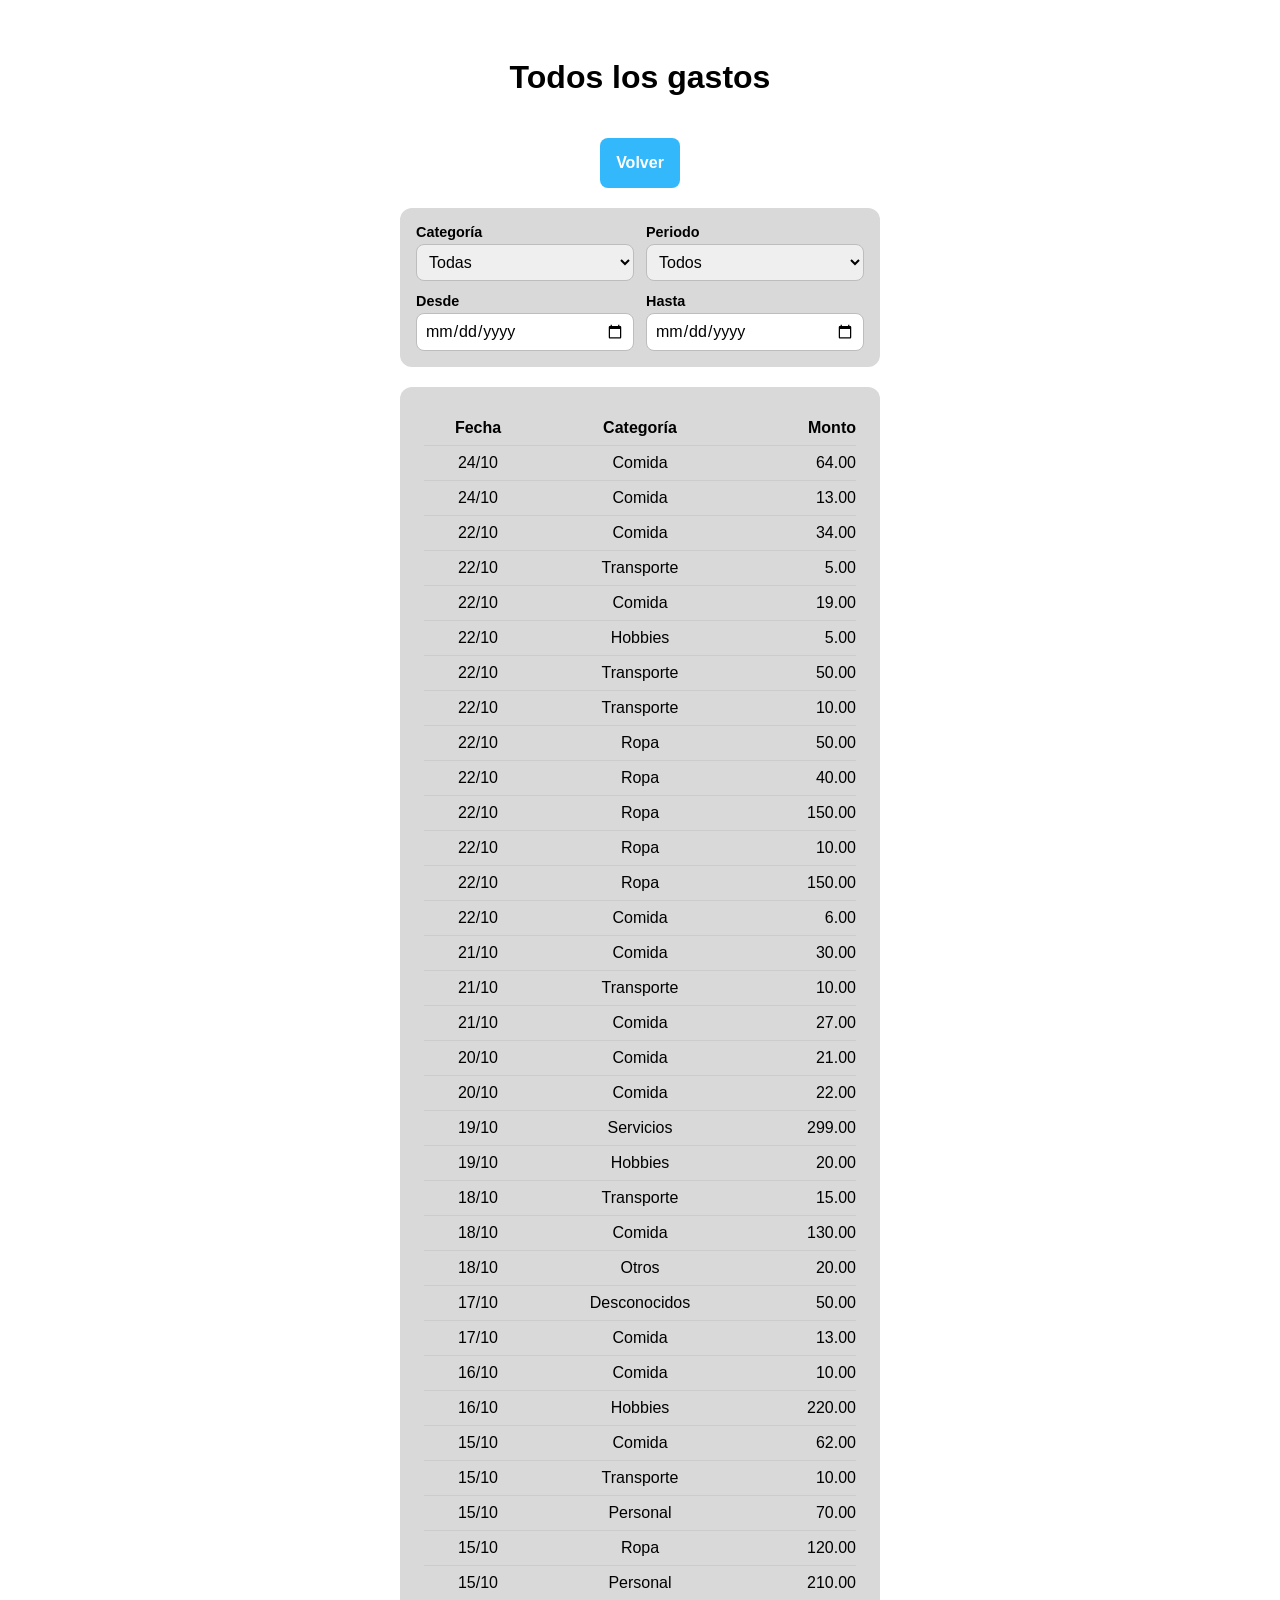
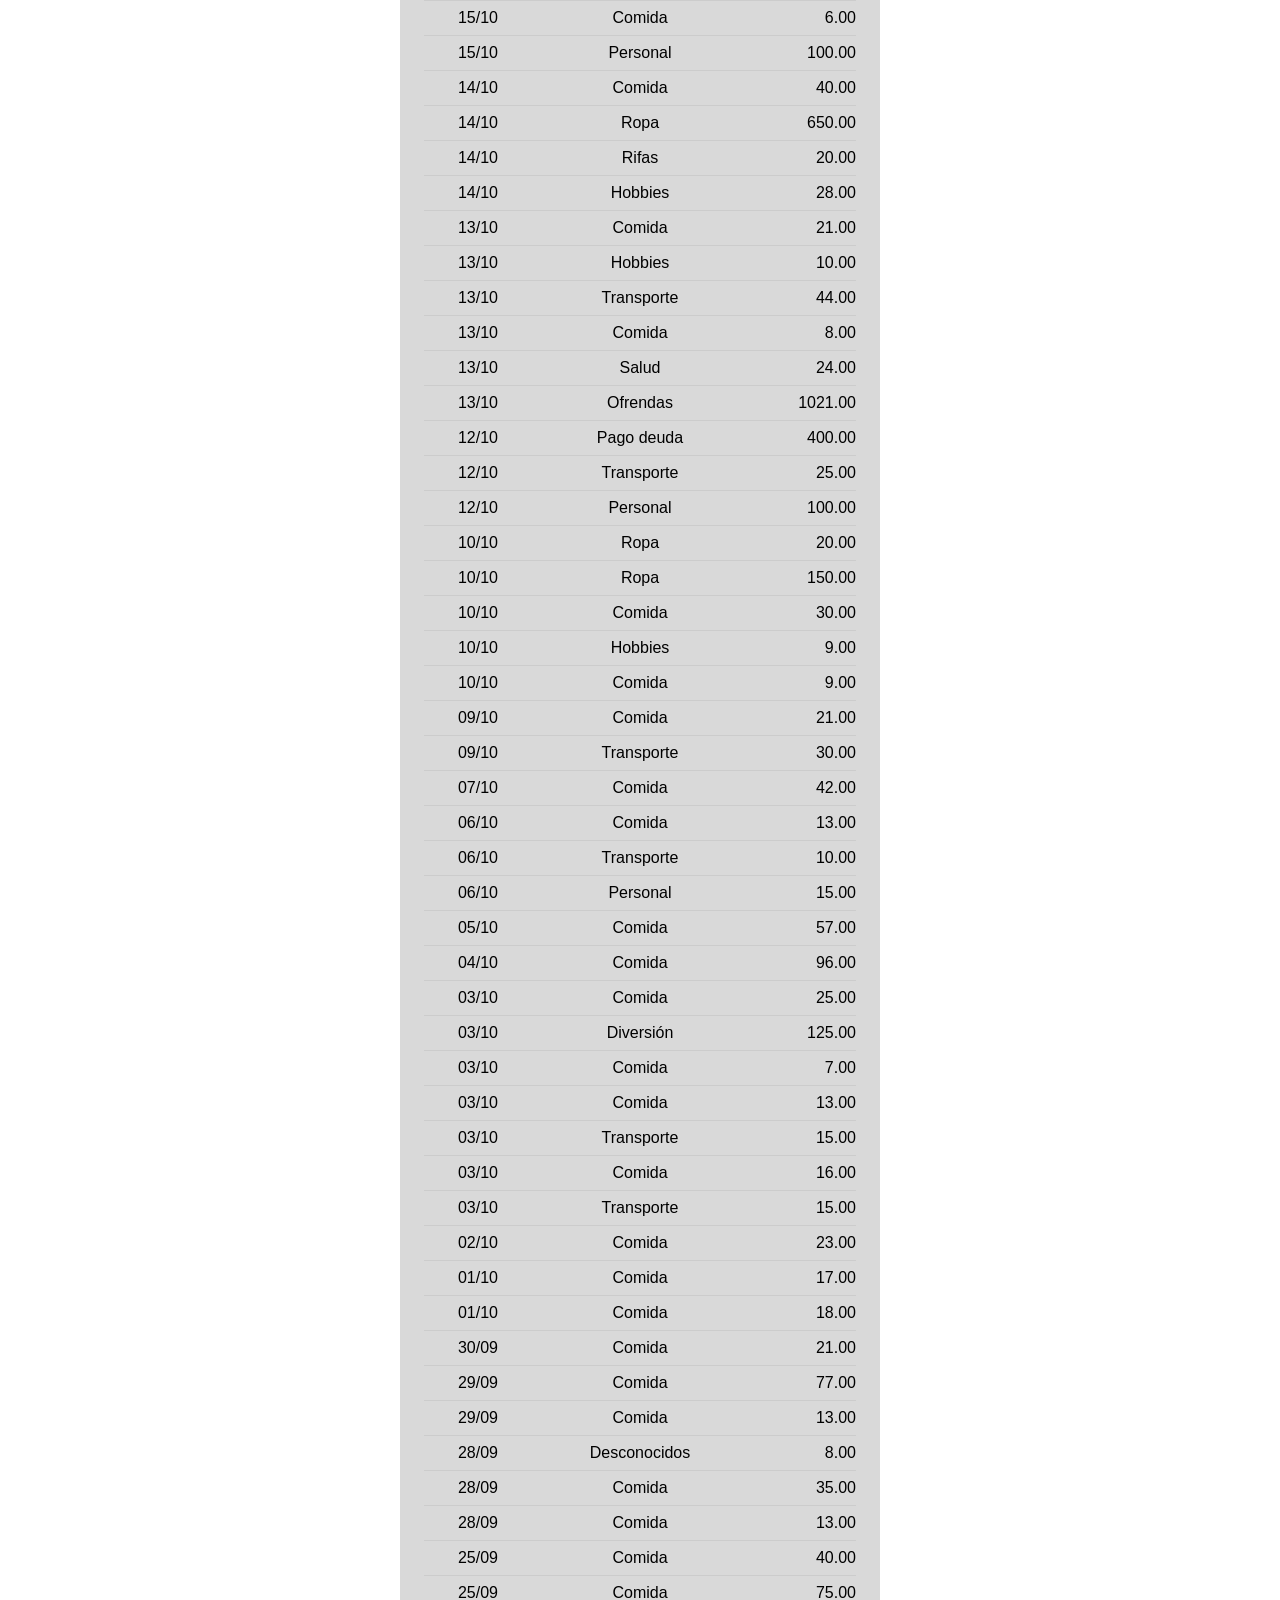
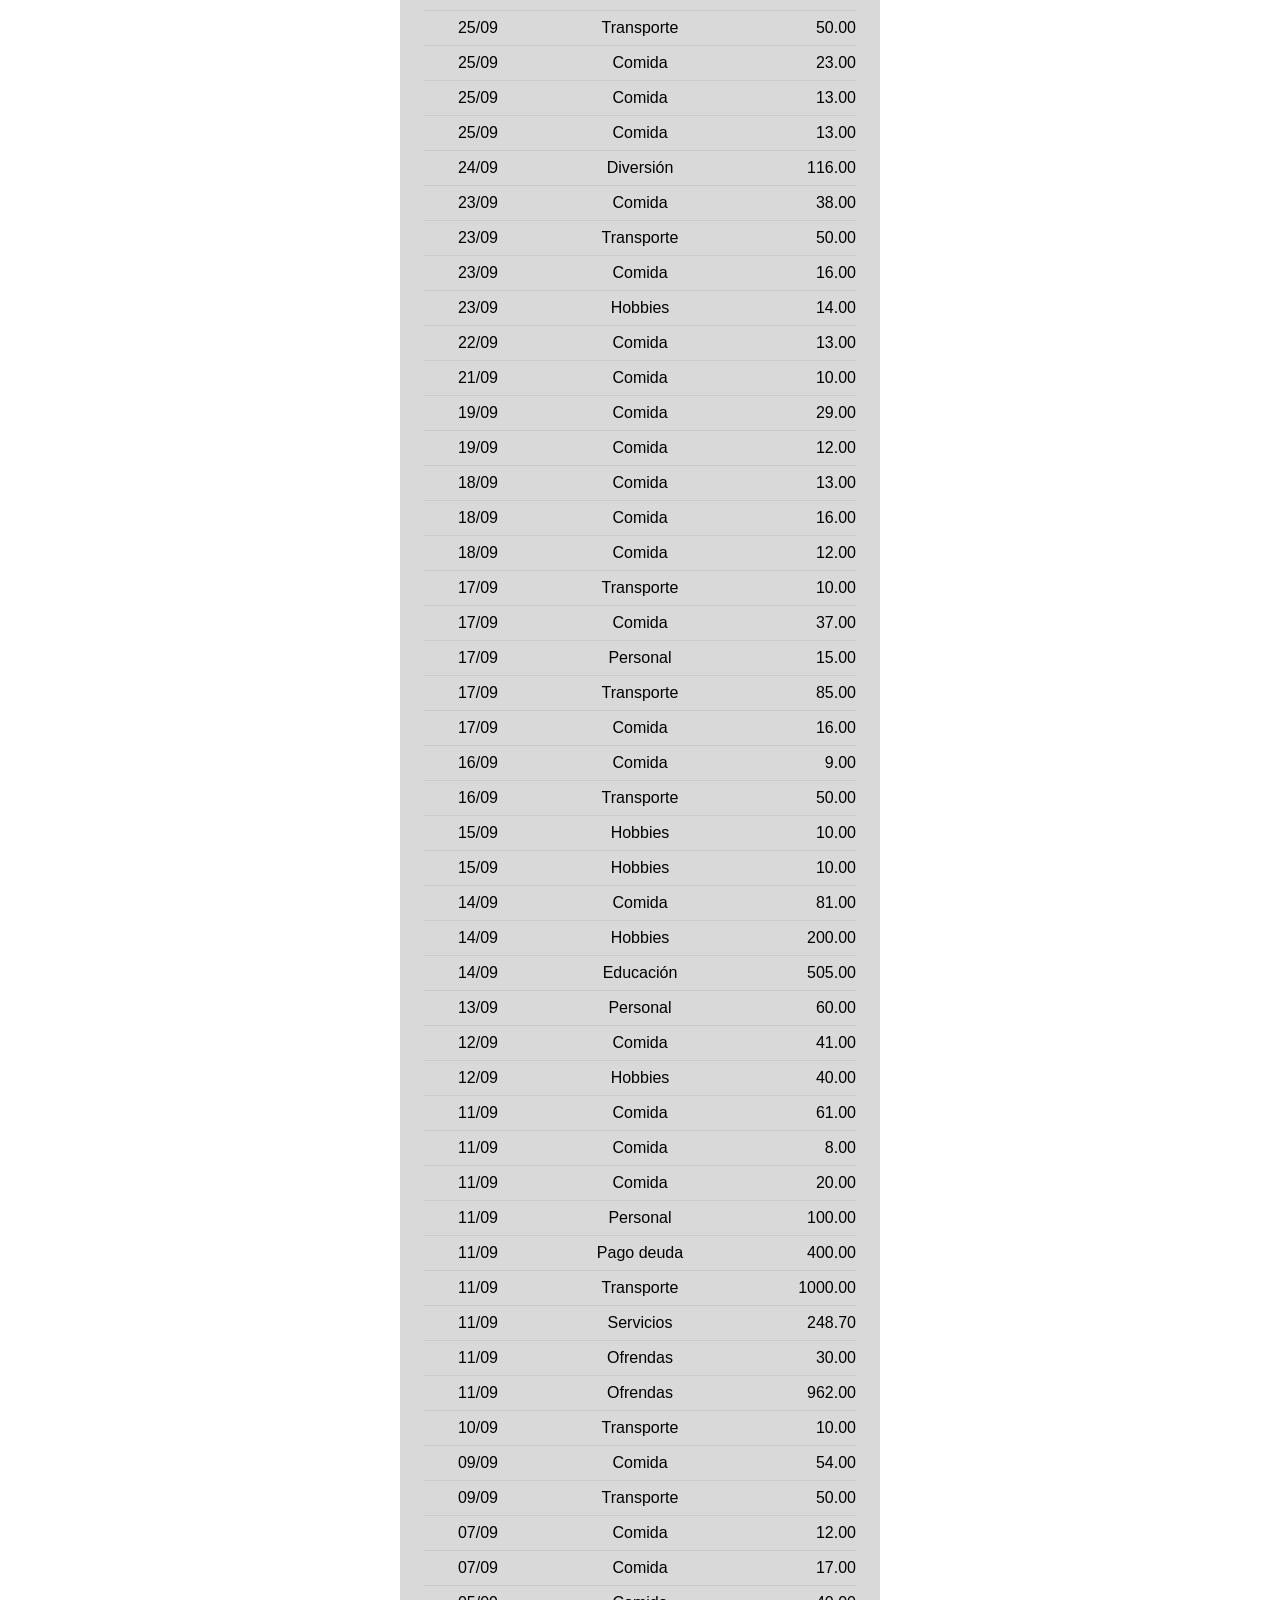
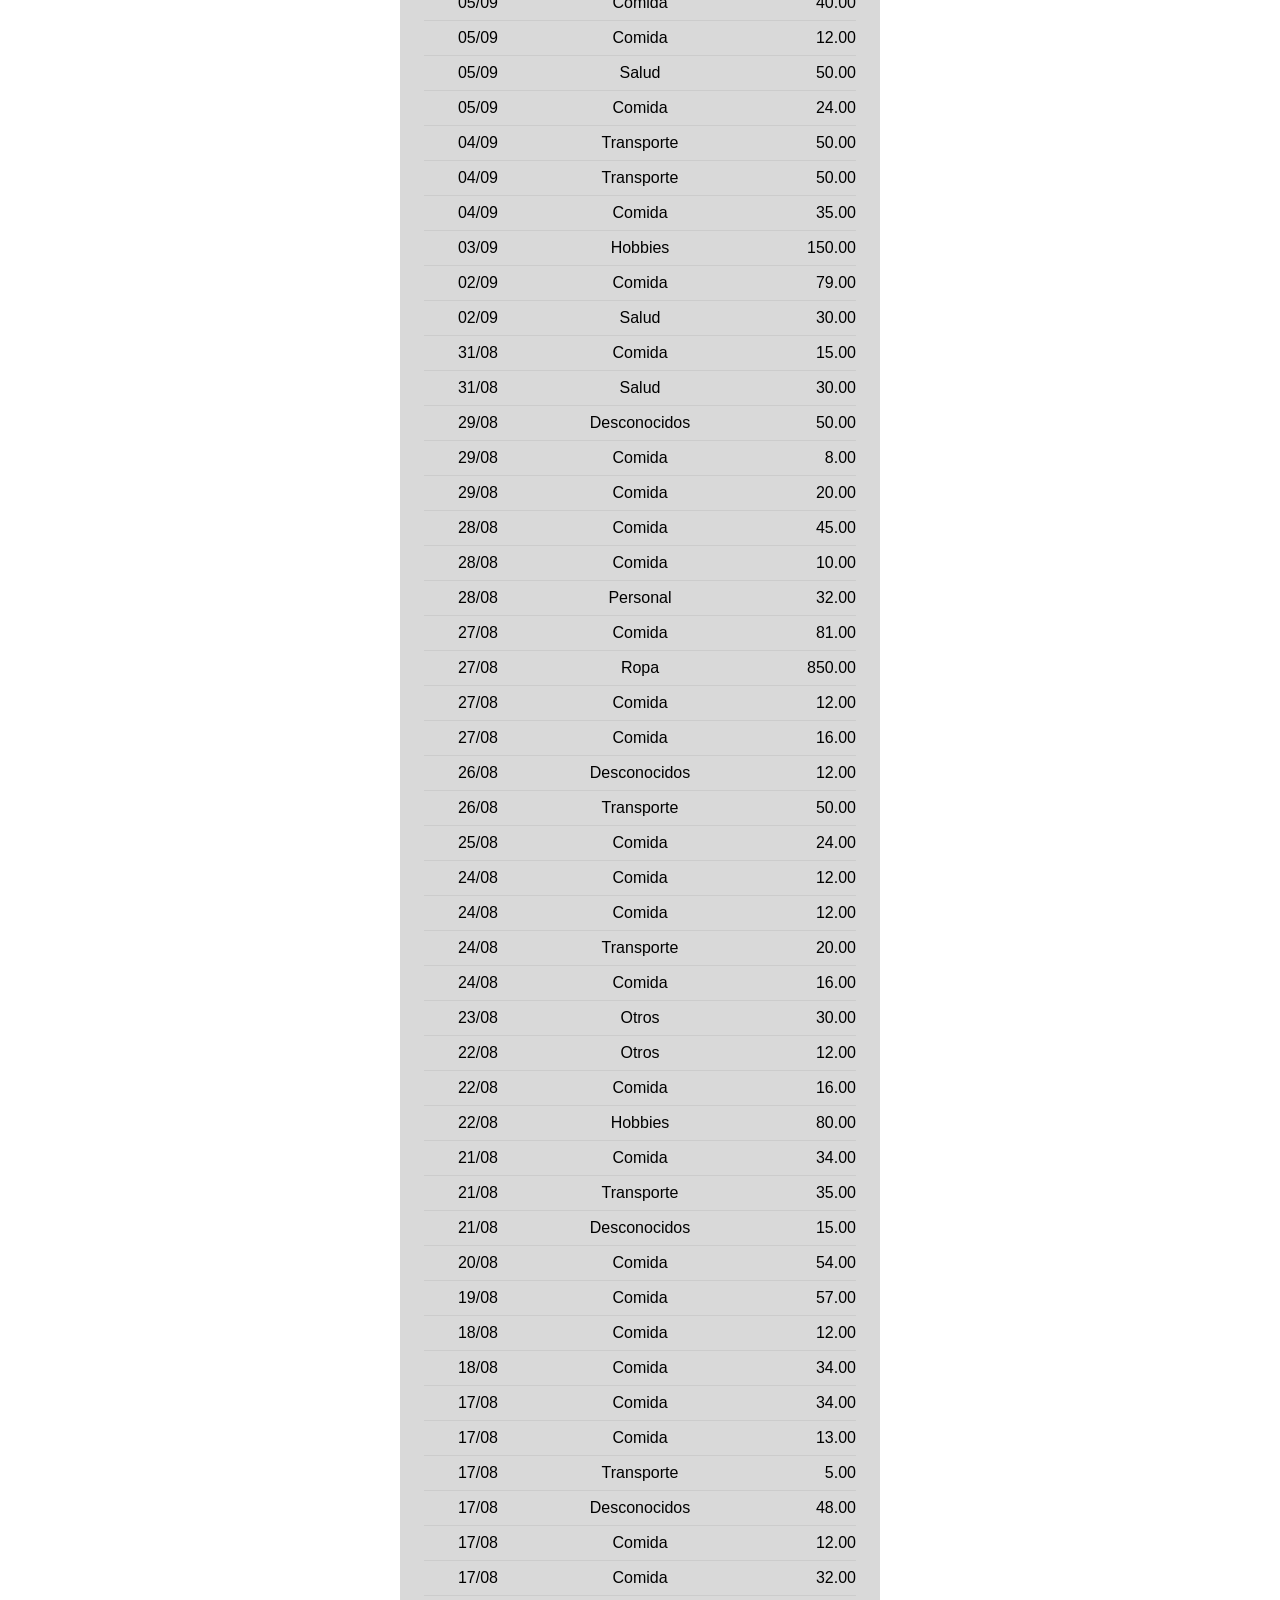
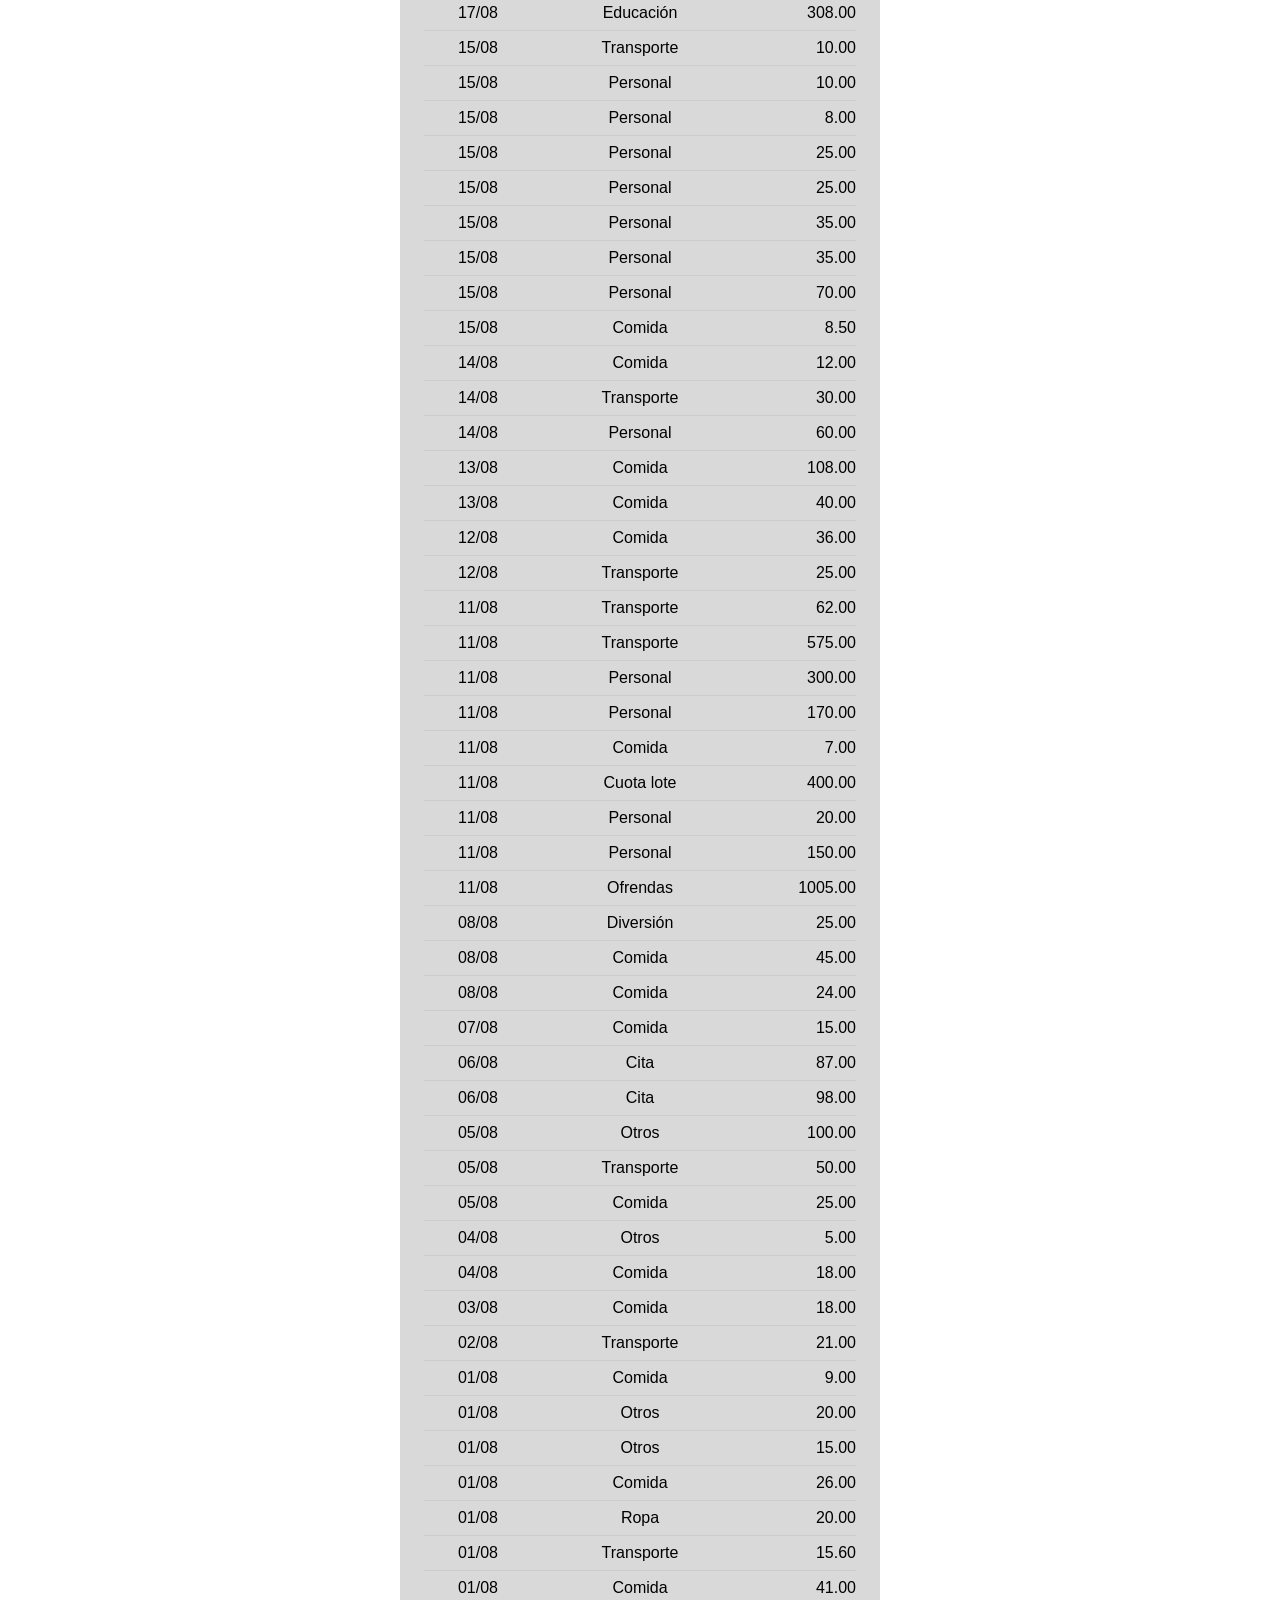
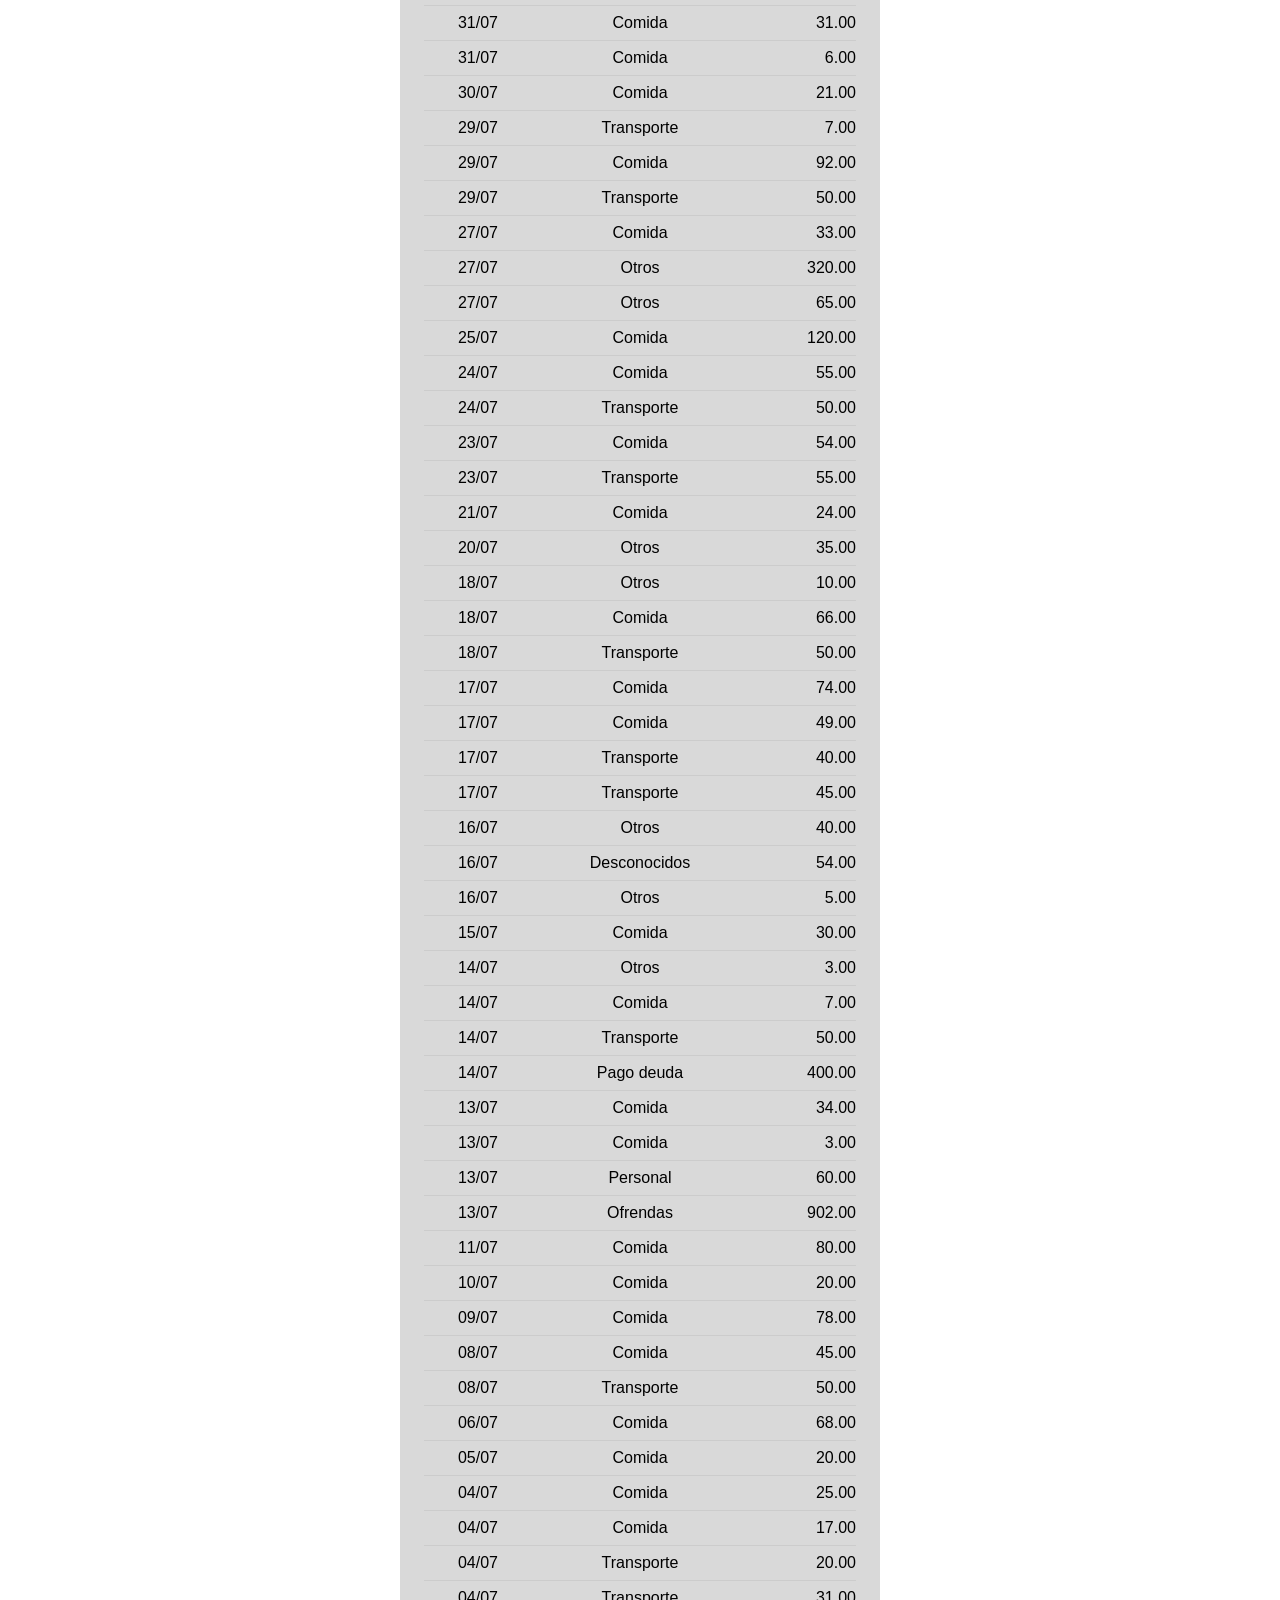
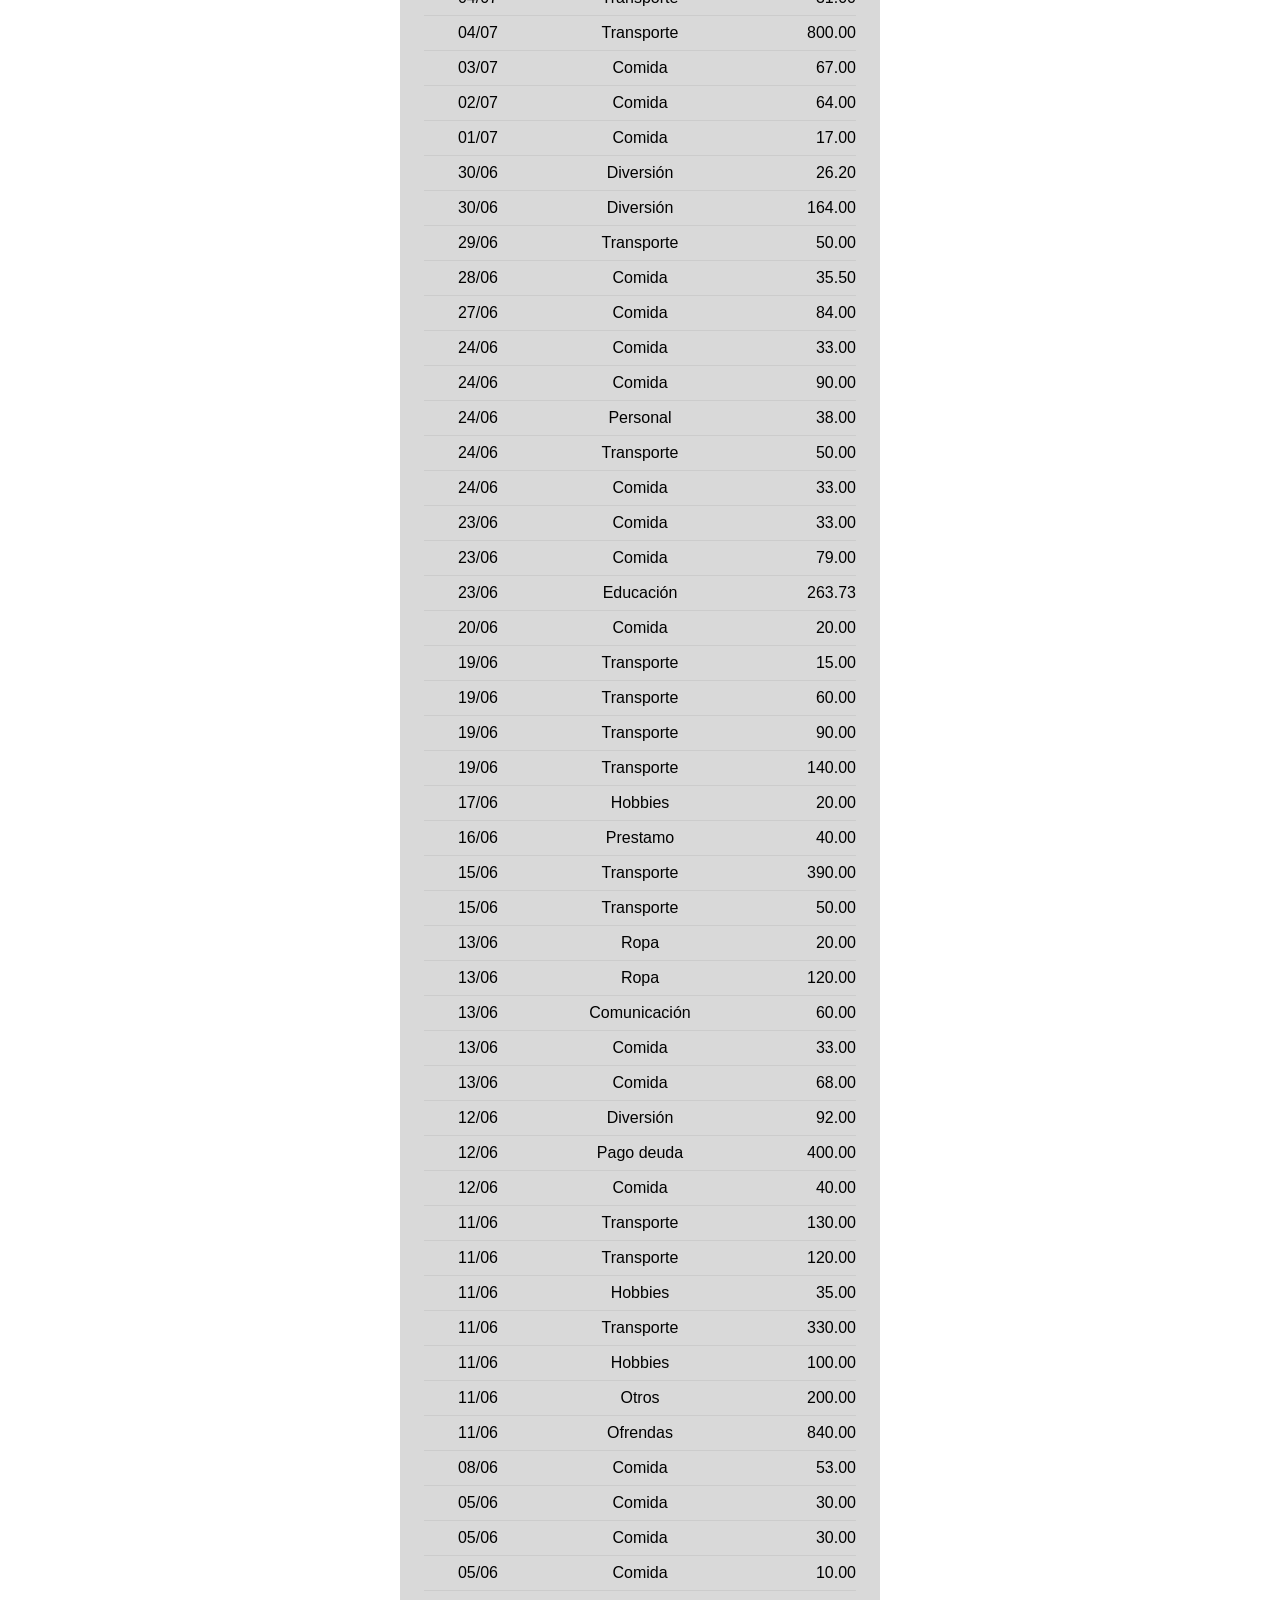
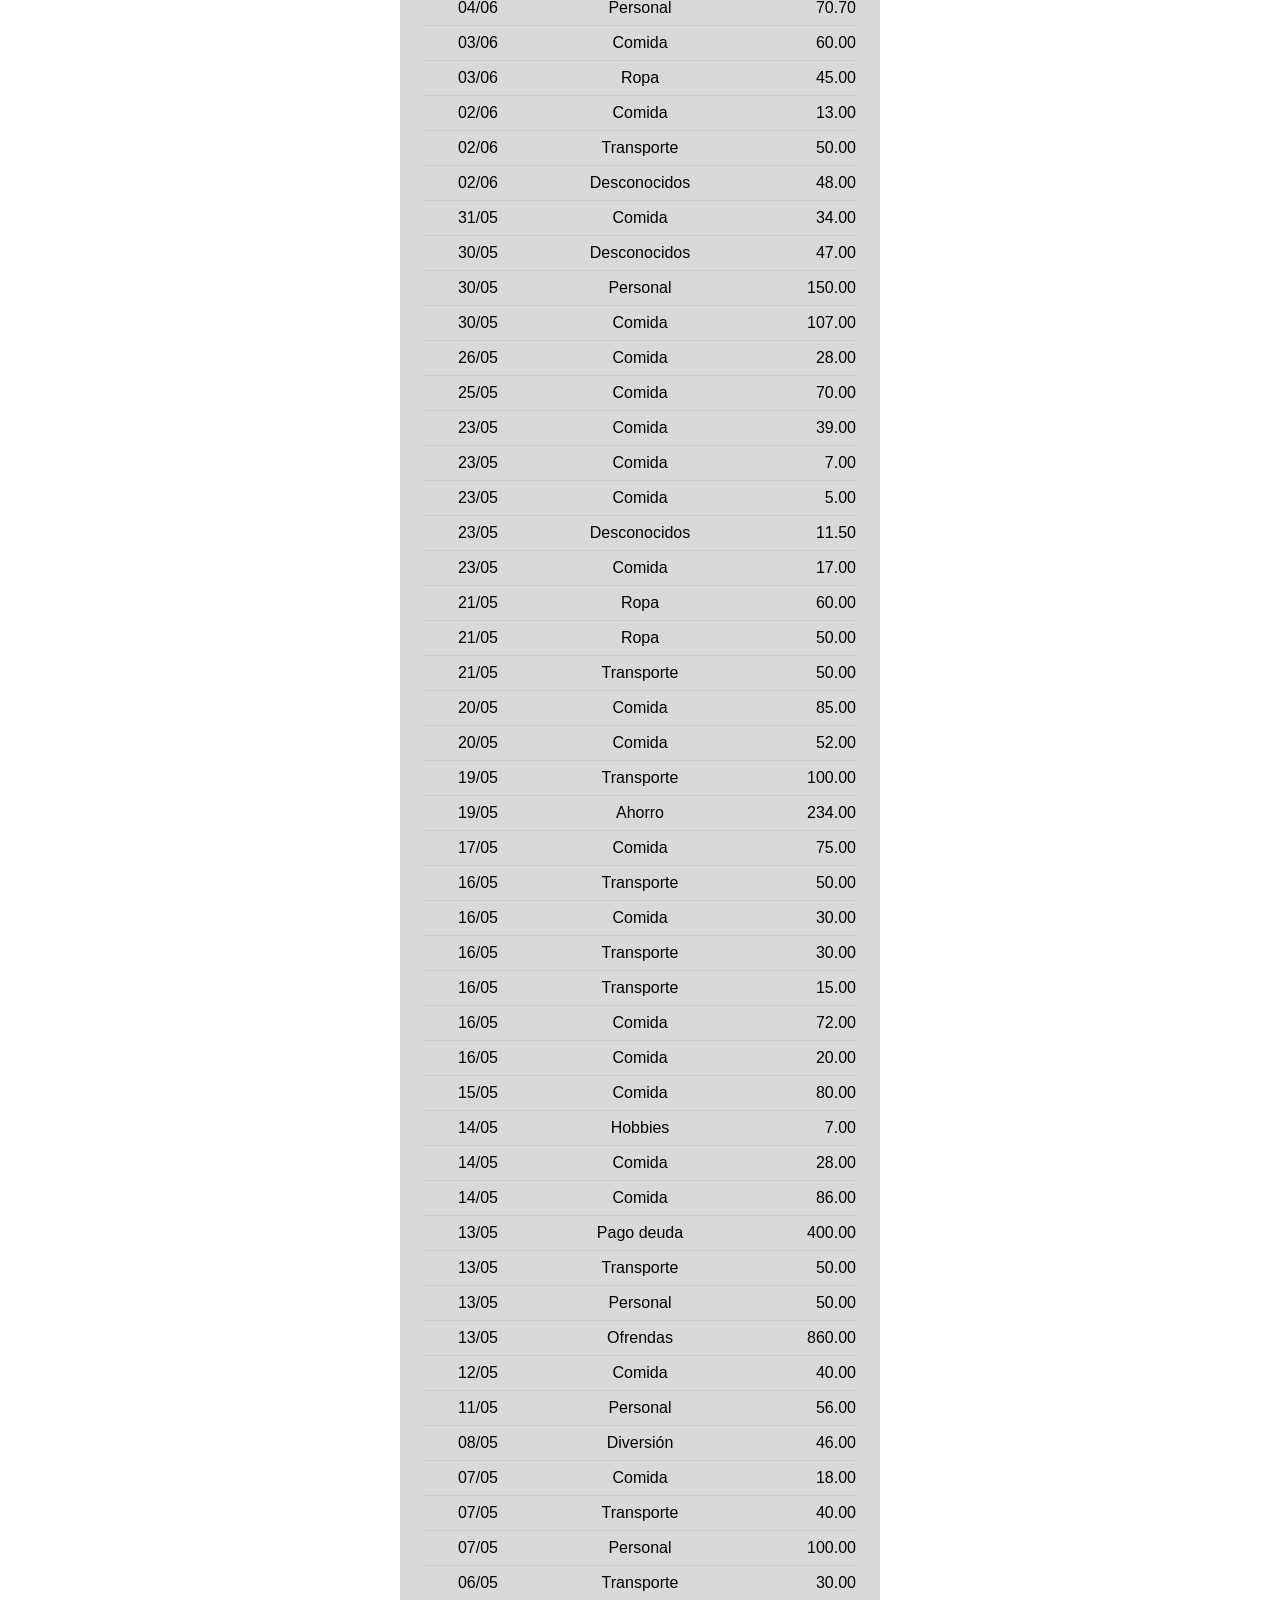
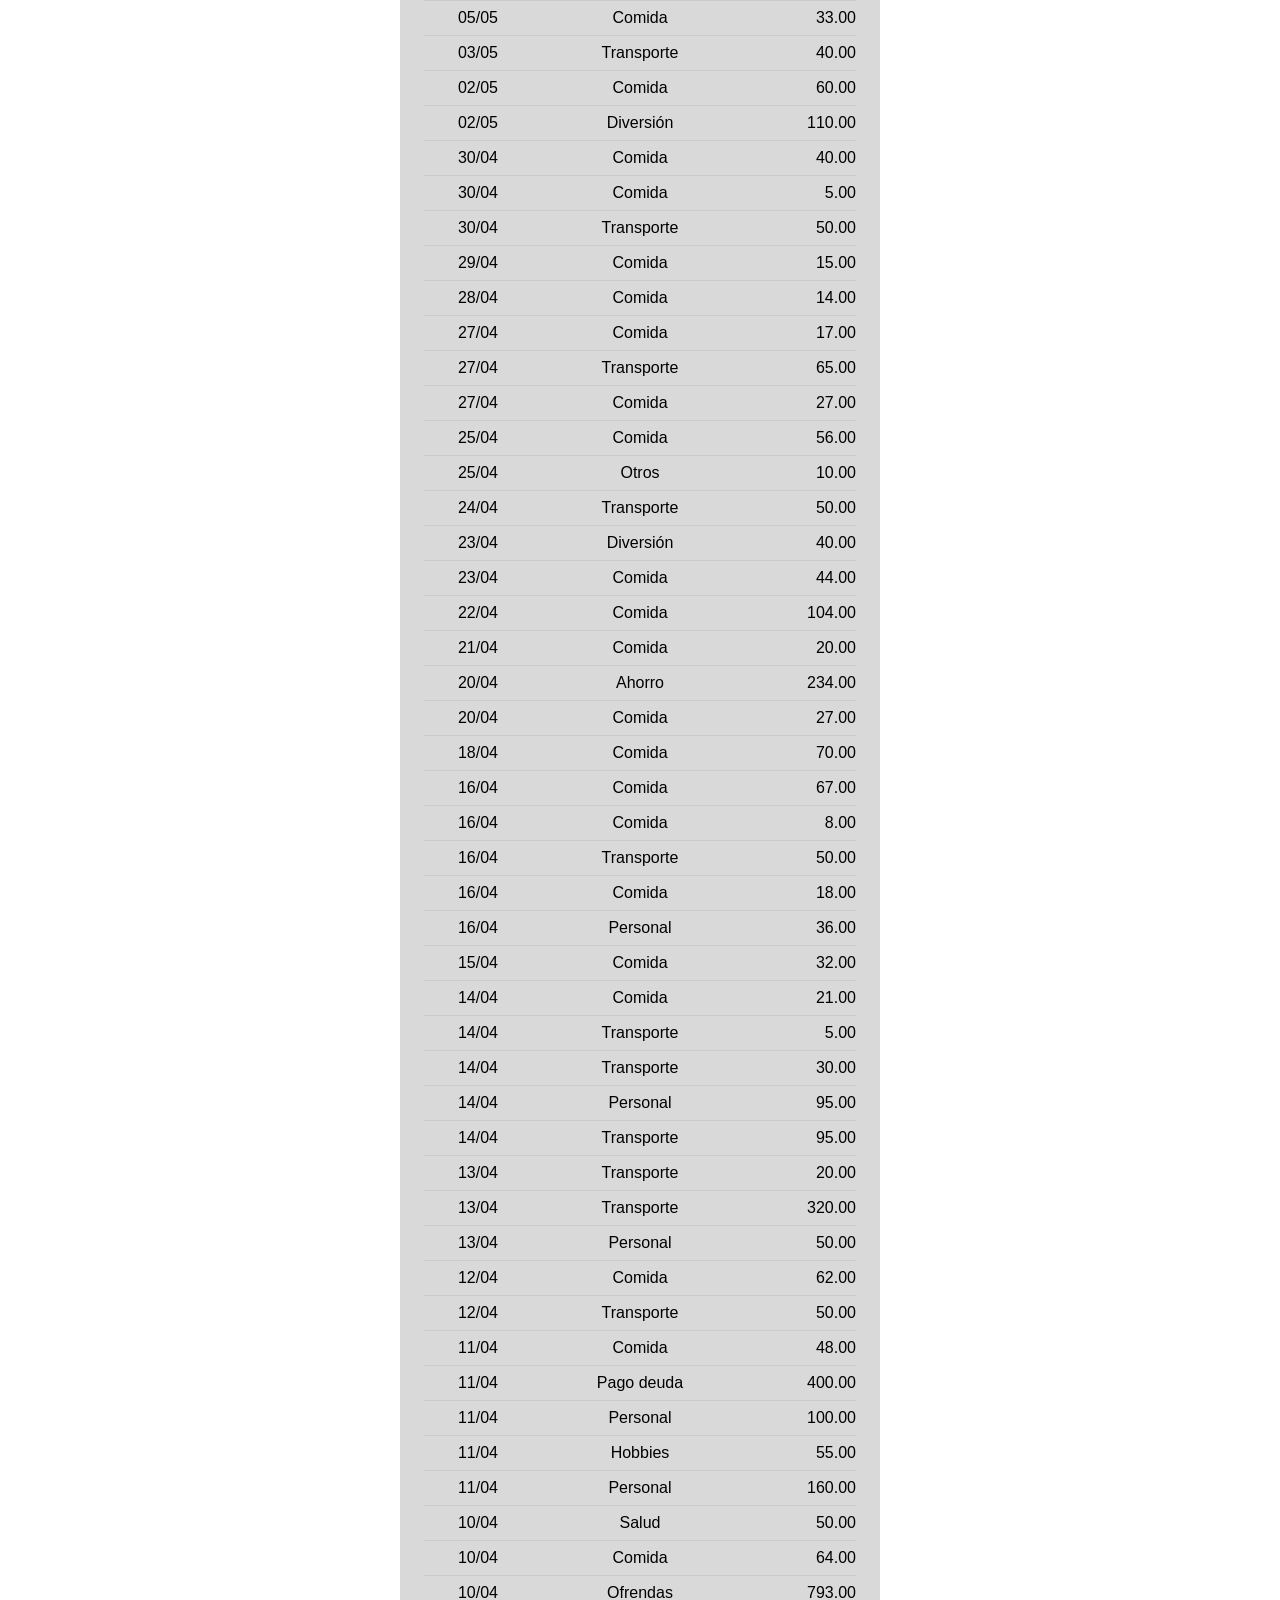
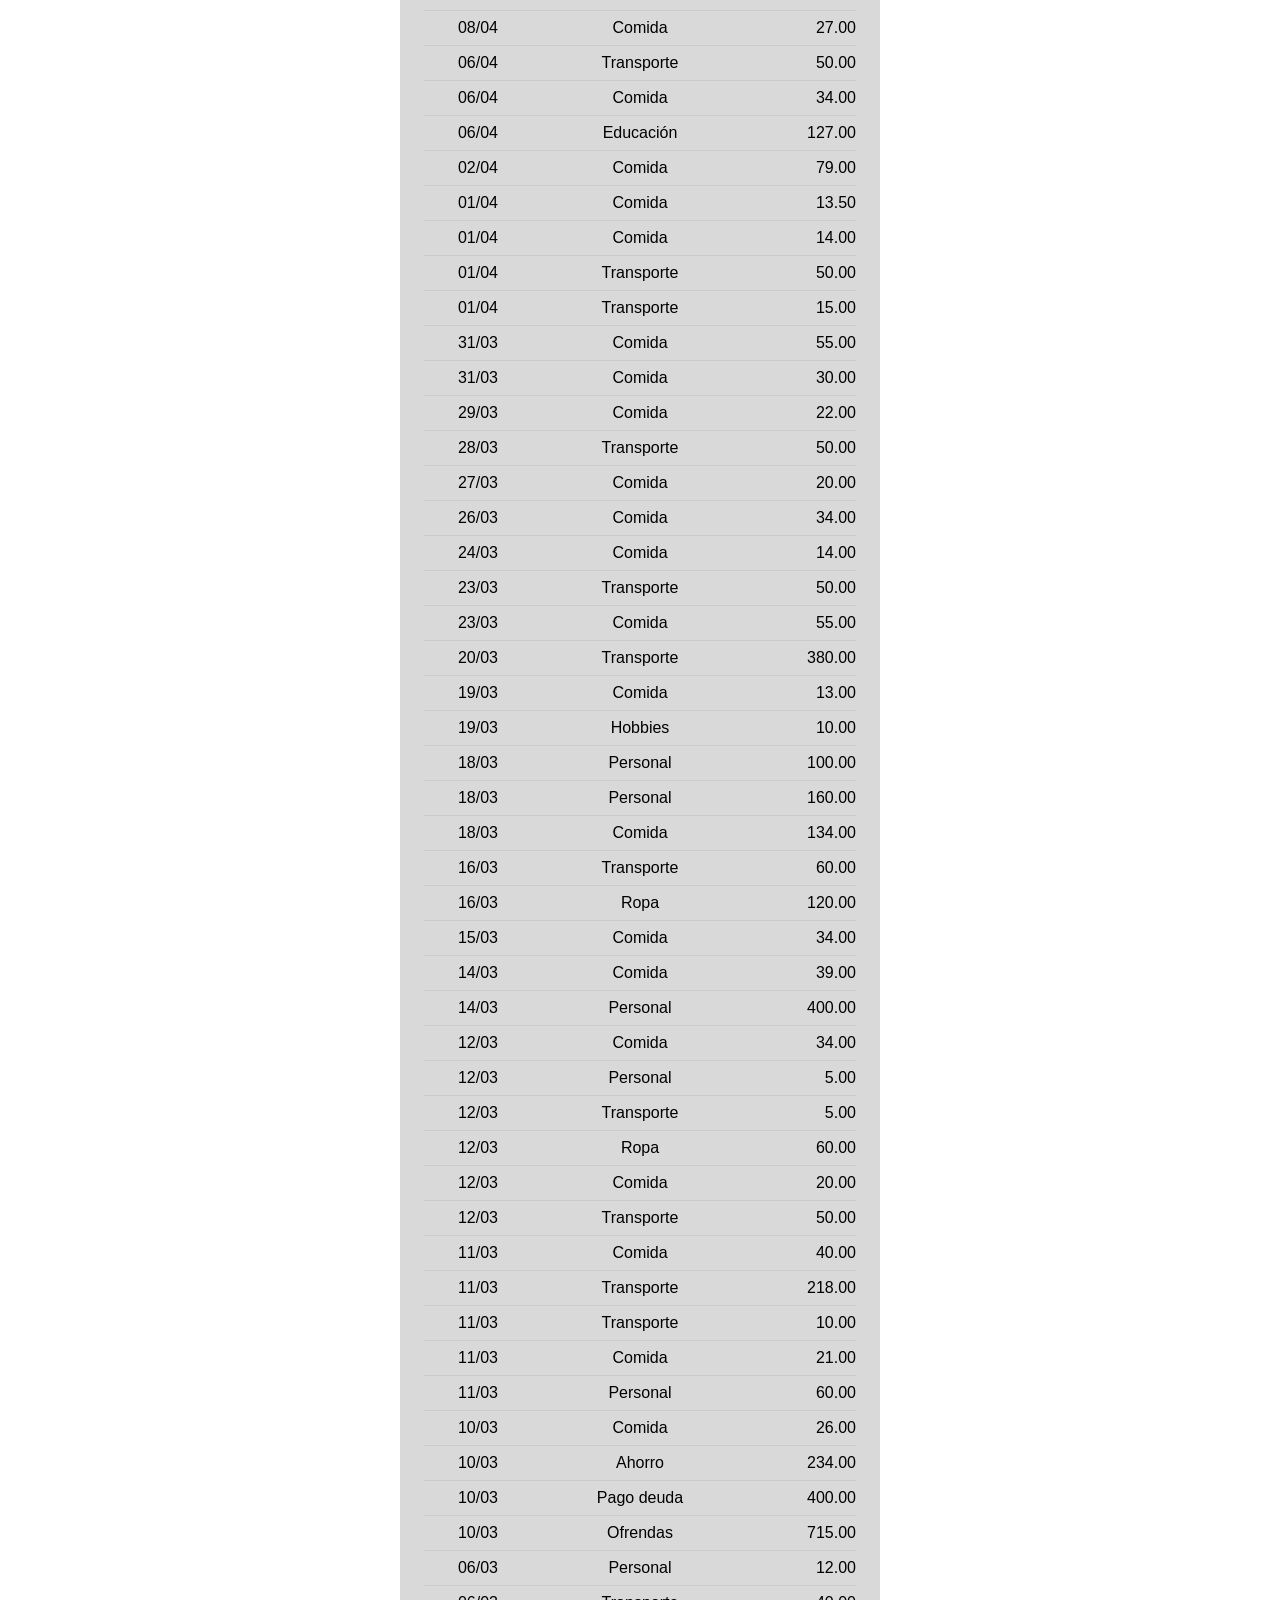
==== gastos.html @ b1afd794 "filtros added" ====
<!DOCTYPE html>
<html lang="es">
<head>
  <meta charset="UTF-8">
  <meta name="viewport" content="width=device-width, initial-scale=1.0">
  <title>Todos los gastos</title>
  <link rel="stylesheet" href="styles/main.css">
</head>
<body data-pagina="gastos">
  <main>
    <h1>Todos los gastos</h1>
    <a href="./index.html" class="boton">Volver</a>
  

    <section id="filtros">
  <label>Categoría
    <select id="filtro-categoria">
      <option value="">Todas</option>
    </select>
  </label>
  <label>Periodo
    <select id="filtro-periodo">
      <option value="">Todos</option>
    </select>
  </label>
  <label>Desde
    <input type="date" id="filtro-desde">
  </label>
  <label>Hasta
    <input type="date" id="filtro-hasta">
  </label>
</section>


    <section id="lista">
      <div class="fila encabezado" >
        <span>Fecha</span>
        <span>Categoría</span>
        <span>Monto</span>
      </div>
      <div id="lista-filas" ></div>
    </section>
  </main>

  <script src="app.js"></script>
</body>
</html>
---- styles/main.css ----
:root {
    --main: #33b8fc;
    --secondary1: #0b5f8a;
    --secondary2: #d4d0c4;

    --background1: #ffffff;
    --background2: #d9d9d9;
    --background-dark: #bdbdbd;

    --text: #000000;
    --text-light: #ffffff;
}

main {
    max-width: 520px;
    margin: 0 auto;
    padding: 30px 20px;
    display: flex;
    flex-direction: column;
    align-items: center;
    gap: 20px;
    background-color: var(--background1);
    font-family: "Inter", Arial, sans-serif;
    color: var(--text);
    box-sizing: border-box;
}

#main-card {
    width: 100%;
    display: flex;
    gap: 12px;
    padding: 15px;
    background-color: var(--background2);
    border-radius: 16px;
    box-sizing: border-box;
}

#main-total {
    background-color: var(--background-dark);
    border-radius: 12px;
    text-align: center;
}

#main-total h3 {
    font-size: 3rem;
    margin: 0.5rem 0 0;
}

#main-total p {
    margin: 0;
    margin-bottom: .5rem;
}

#main-card > section:first-child {
    flex: 1;
    display: flex;
    flex-direction: column;
    gap: 8px;
}

#grafico {
    flex: 1;
    display: flex;
    flex-direction: column;
    align-items: center;
    justify-content: center;
    gap: 12px;
    padding: 10px;
    background-color: var(--background1);
    border-radius: 12px;
}

#main-card p {
    text-align: center;
}

.totales {
    display: grid;
    grid-template-columns: 1fr 1fr;
    background-color: var(--background-dark);
    border-radius: 12px;
    padding-left: 1rem;
    padding: 0;
}

.totales p {
    font-size: .8rem;
    margin: .4rem;
    text-align: left;
}

.boton {
    background-color: var(--main);
    color: var(--text-light);
    width: fit-content;
    padding: 1rem;
    border-radius: 8px;
    text-decoration: none;
    font-weight: bold;
}

#lista {
    width: 100%;
    display: flex;
    flex-direction: column;
    background-color: var(--background2);
    border-radius: 12px;
    padding: 1.5rem;
    box-sizing: border-box;
}

.fila {
    display: grid;
    grid-template-columns: 1fr 2fr 1fr;
    padding: 0.5rem 0;
    border-bottom: 1px solid #ccc;
    text-align: center;
}

.fila.encabezado {
    font-weight: bold;
}

.fila span:last-child {
    text-align: right;
}

.punto {
    width: 10px;
    height: 10px;
    border-radius: 50%;
    flex-shrink: 0;
}

/* Dona */
#dona {
    display: block;
    width: 150px;
    height: 150px;
}

#dona circle {
    fill: none;
    stroke-width: 20;
    cursor: pointer;
}

#dona text {
    font-size: 6px;
    font-weight: bold;
    pointer-events: none;
}

#dona text.advertencia {
    font-size: 22px;
    fill: #d93025;
}

#btn-detalle {
    padding: 0.5rem 1rem;
    border: 0;
    cursor: pointer;
    font-family: inherit;
}

/* Pop up */
.banner {
    position: fixed;
    inset: 0;
    z-index: 10;
    display: flex;
    align-items: center;
    justify-content: center;
    padding: 20px;
    background-color: rgba(0, 0, 0, 0.5);
}

.banner[hidden] {
    display: none;
}

.popup {
    width: 100%;
    max-width: 320px;
    display: flex;
    flex-direction: column;
    align-items: center;
    text-align: center;
    gap: 10px;
    padding: 20px;
    background-color: var(--background1);
    border-radius: 16px;
    box-shadow: 0 8px 24px rgba(0, 0, 0, 0.3);
}

.popup p {
    display: flex;
    align-items: center;
    justify-content: center;
    gap: 8px;
    margin: 0;
    font-size: 1rem;
}

.popup button {
    margin-top: 6px;
    border: 0;
    cursor: pointer;
    font-family: inherit;
}

/* Filtros */
#filtros {
    width: 100%;
    display: grid;
    grid-template-columns: 1fr 1fr;
    gap: 12px;
    padding: 1rem;
    box-sizing: border-box;
    background-color: var(--background2);
    border-radius: 12px;
}

#filtros label {
    display: flex;
    flex-direction: column;
    gap: 4px;
    font-weight: bold;
    font-size: 0.9rem;
}

#filtros select,
#filtros input {
    min-width: 0;
    padding: 0.5rem;
    border: 1px solid var(--background-dark);
    border-radius: 8px;
    font-family: inherit;
    font-size: 1rem;
}
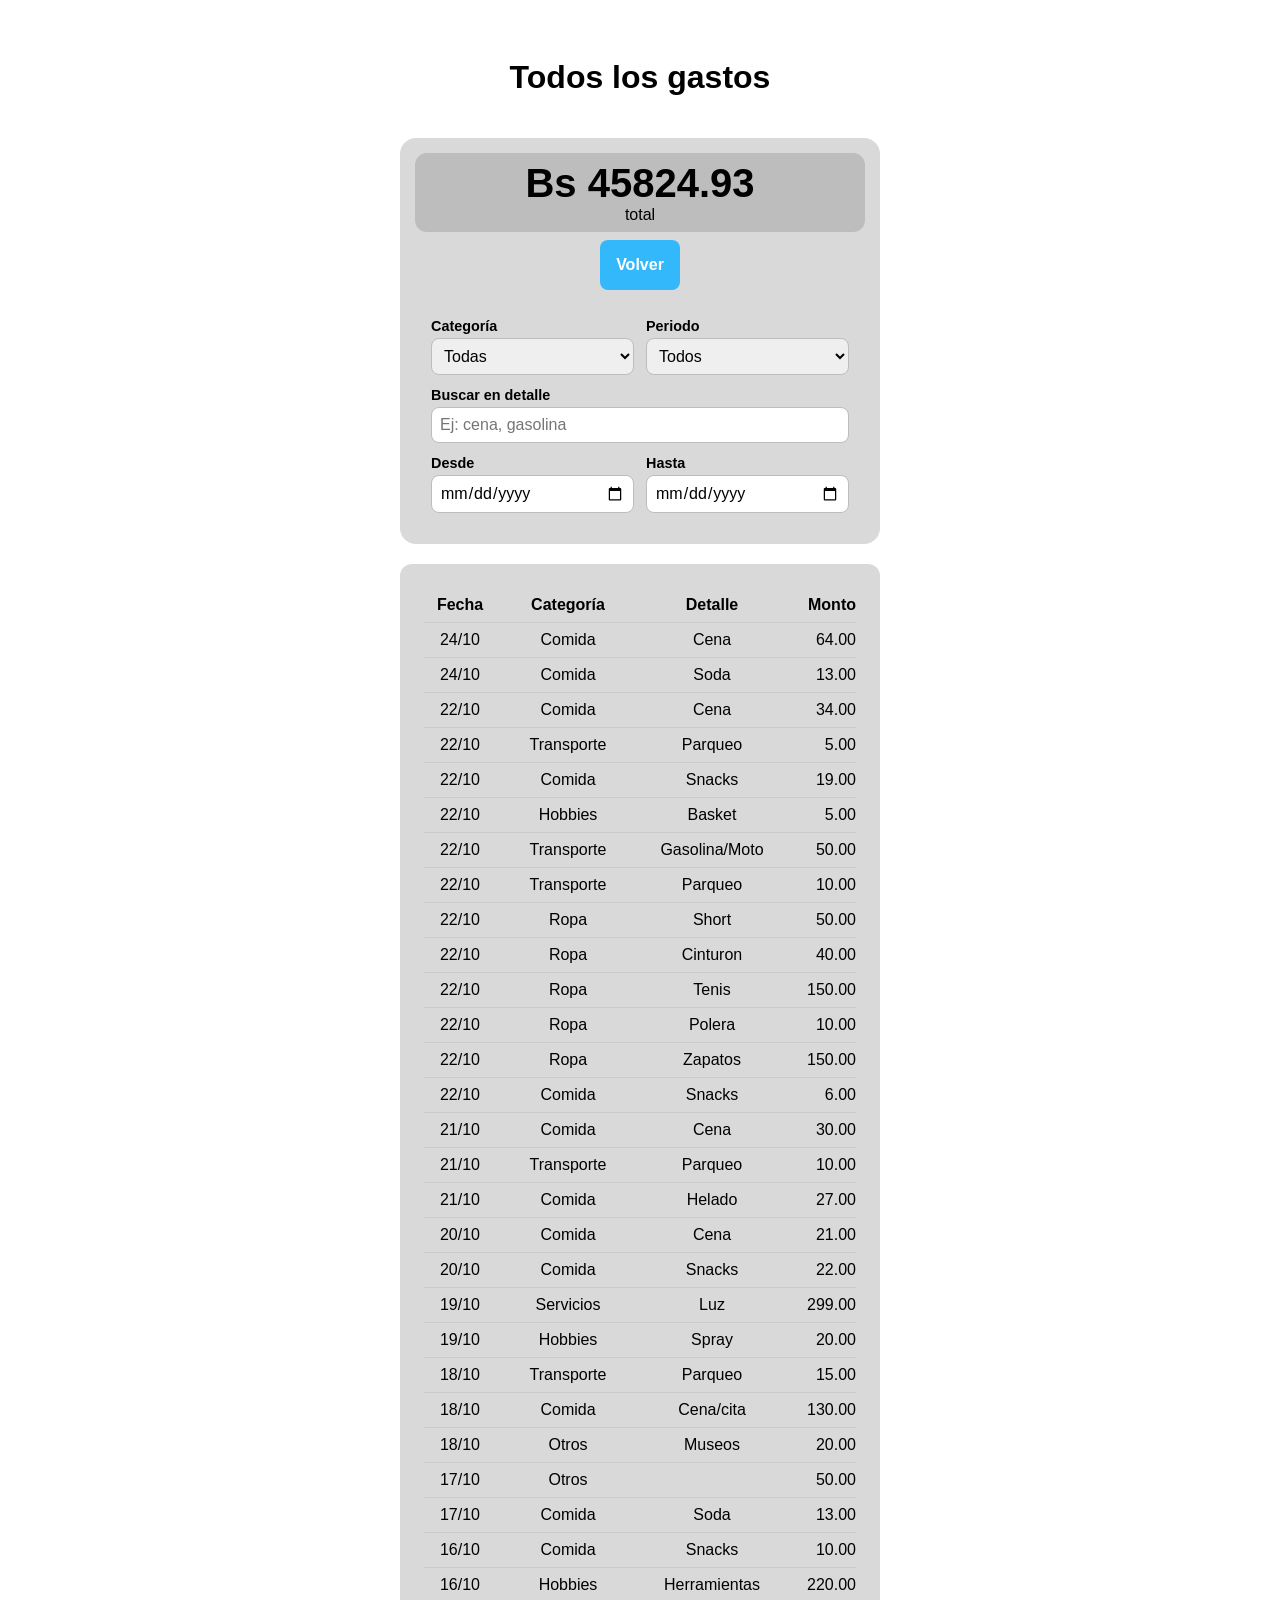
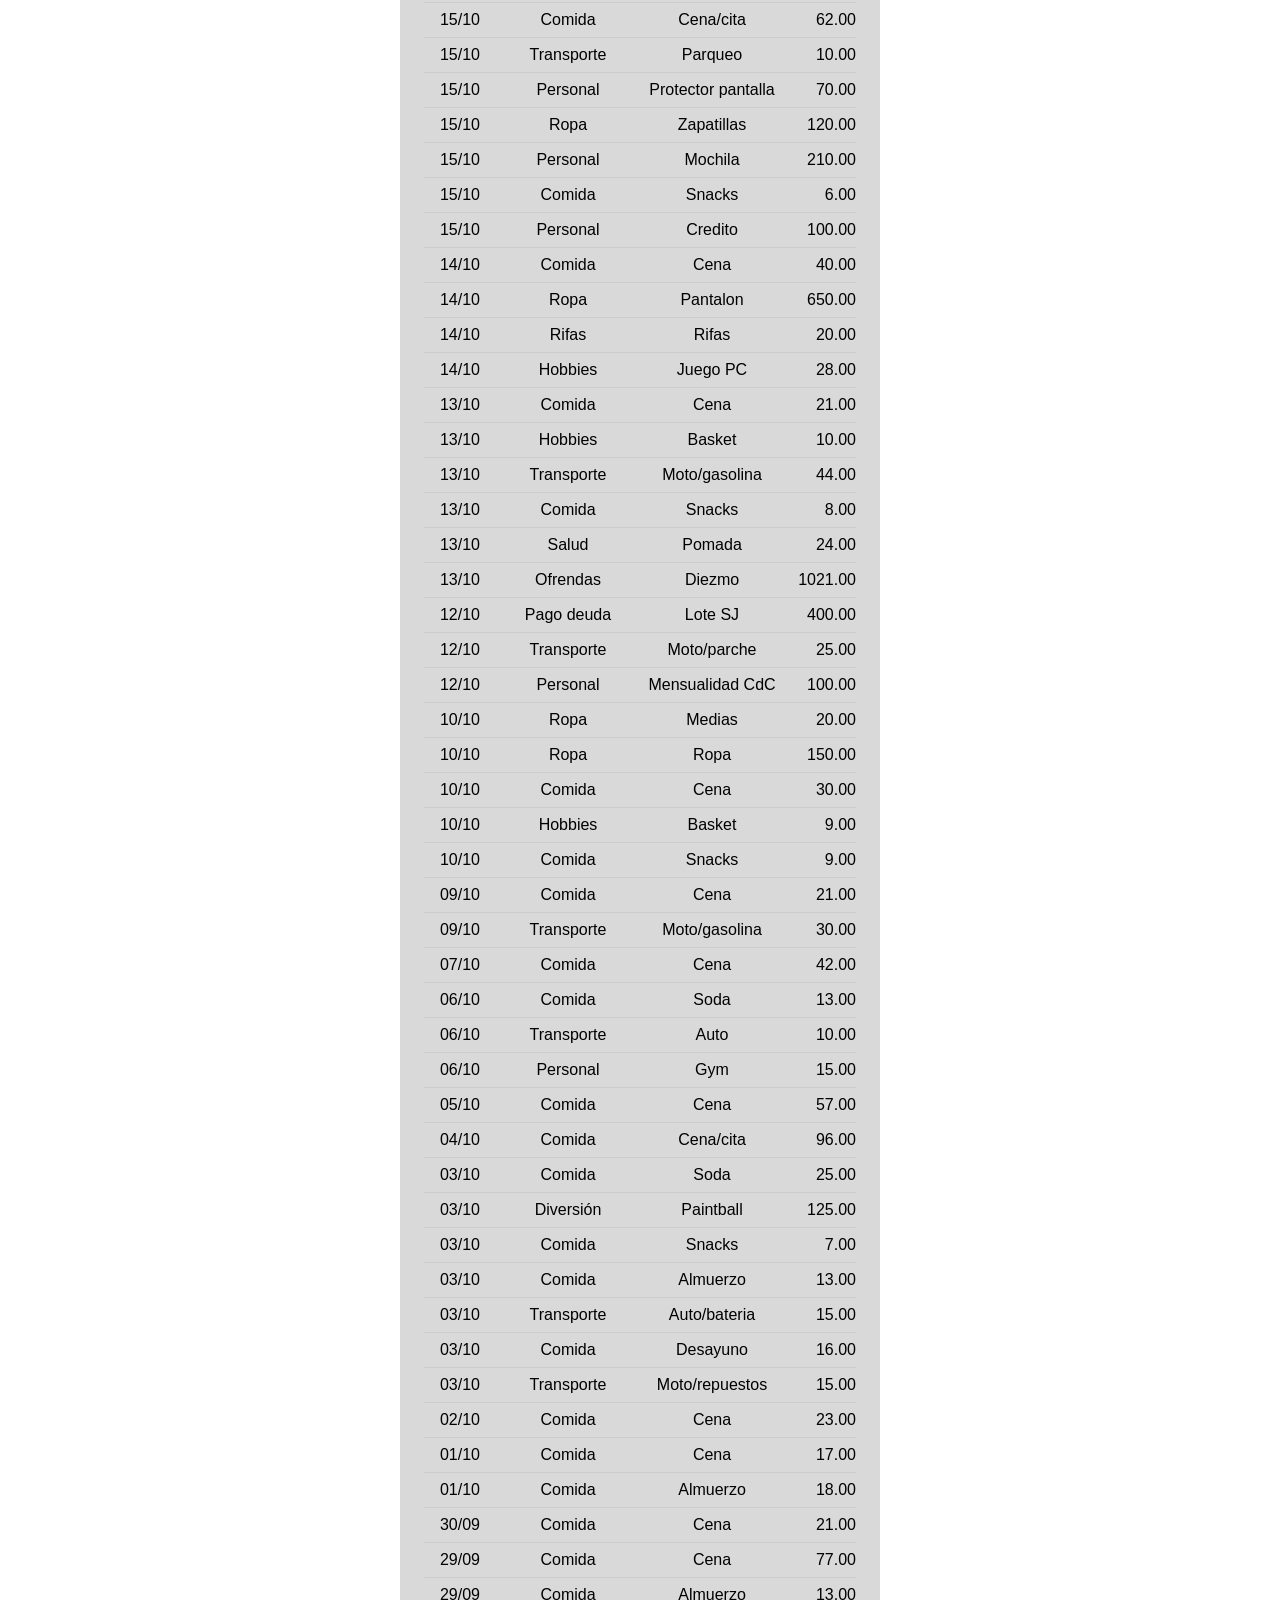
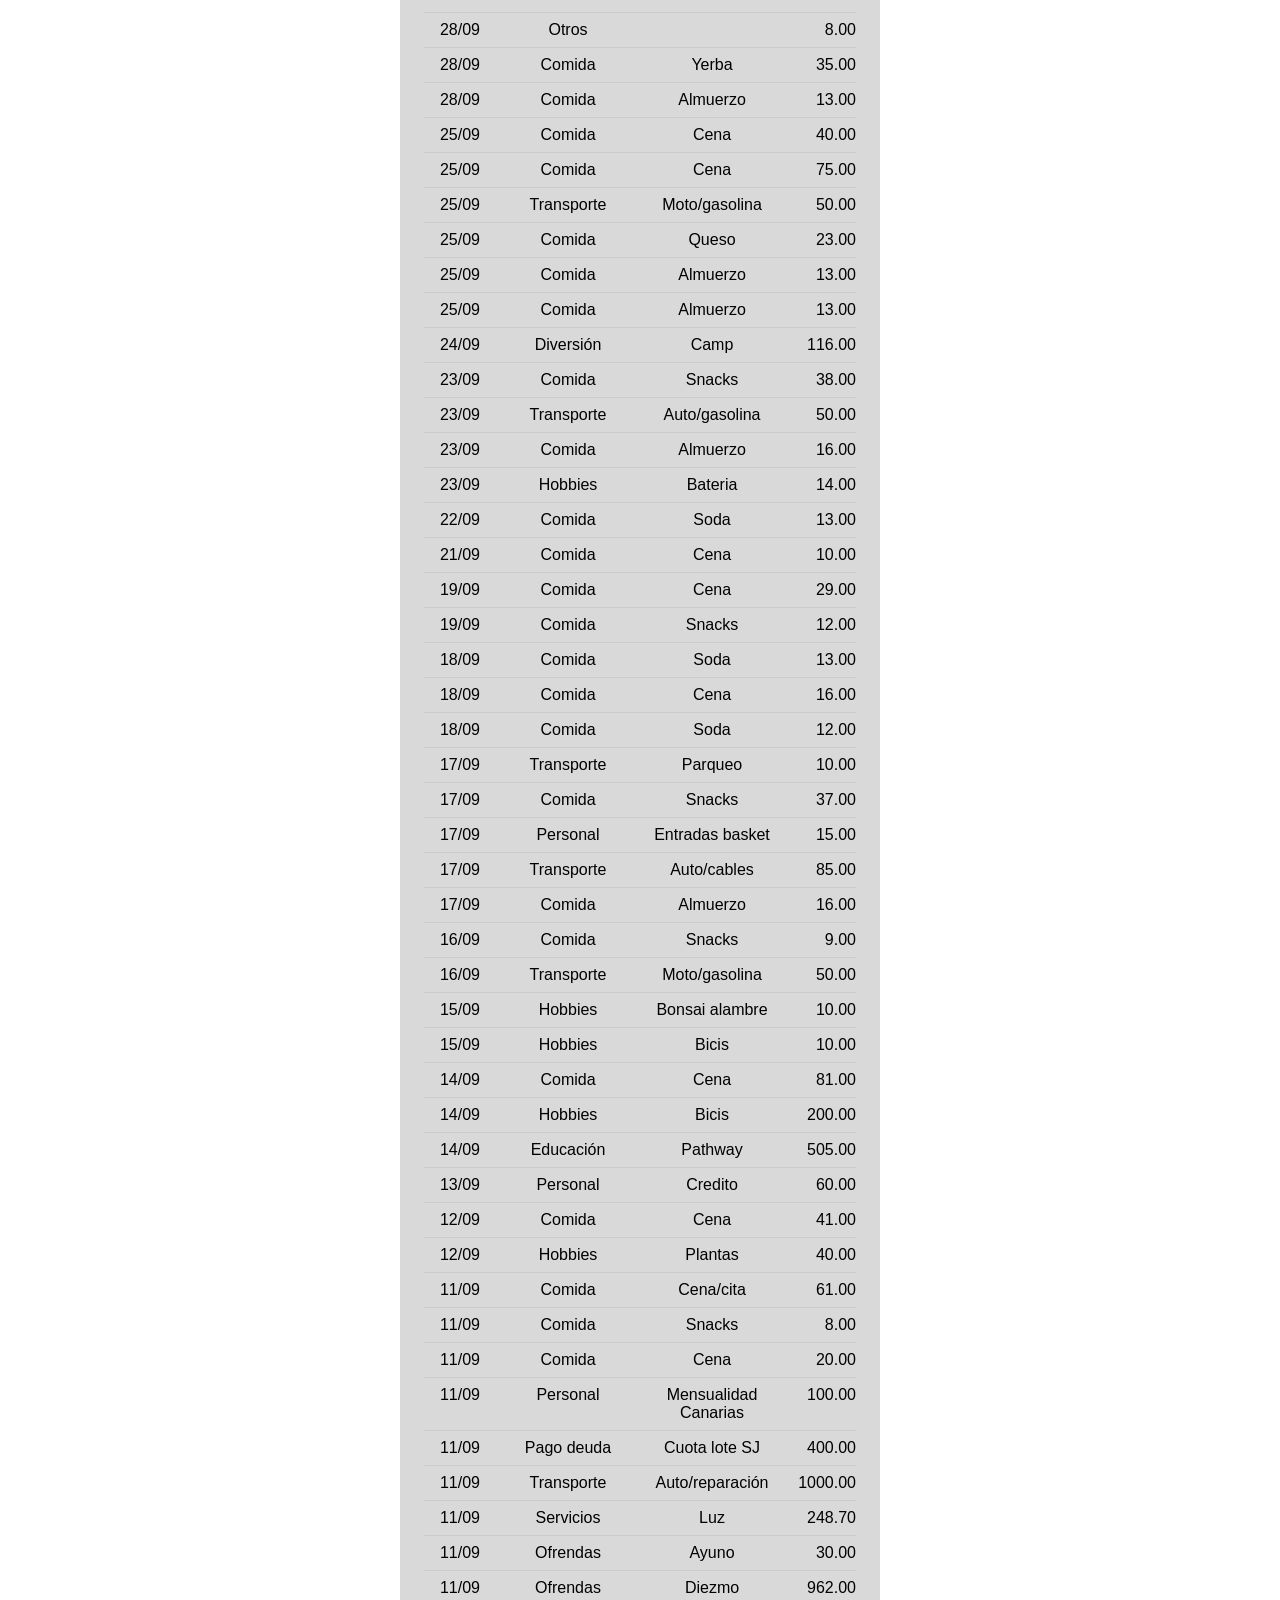
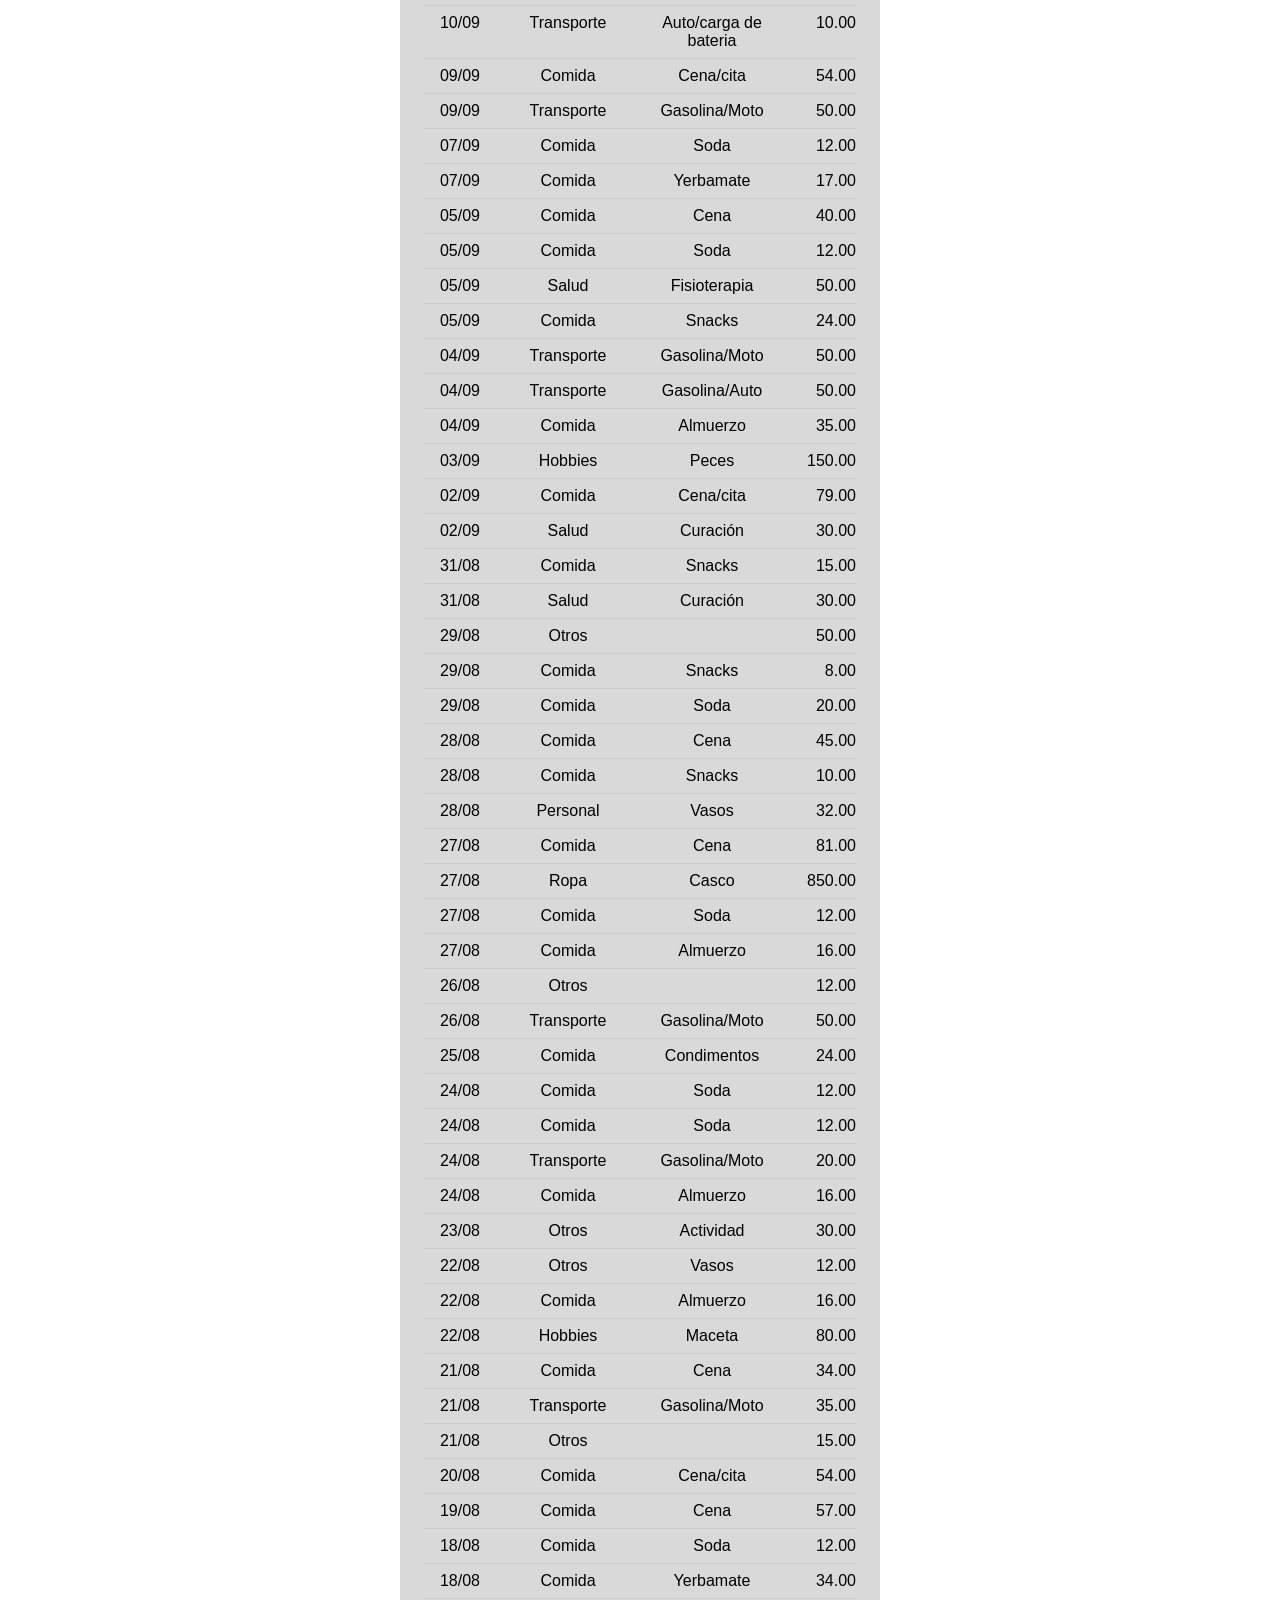
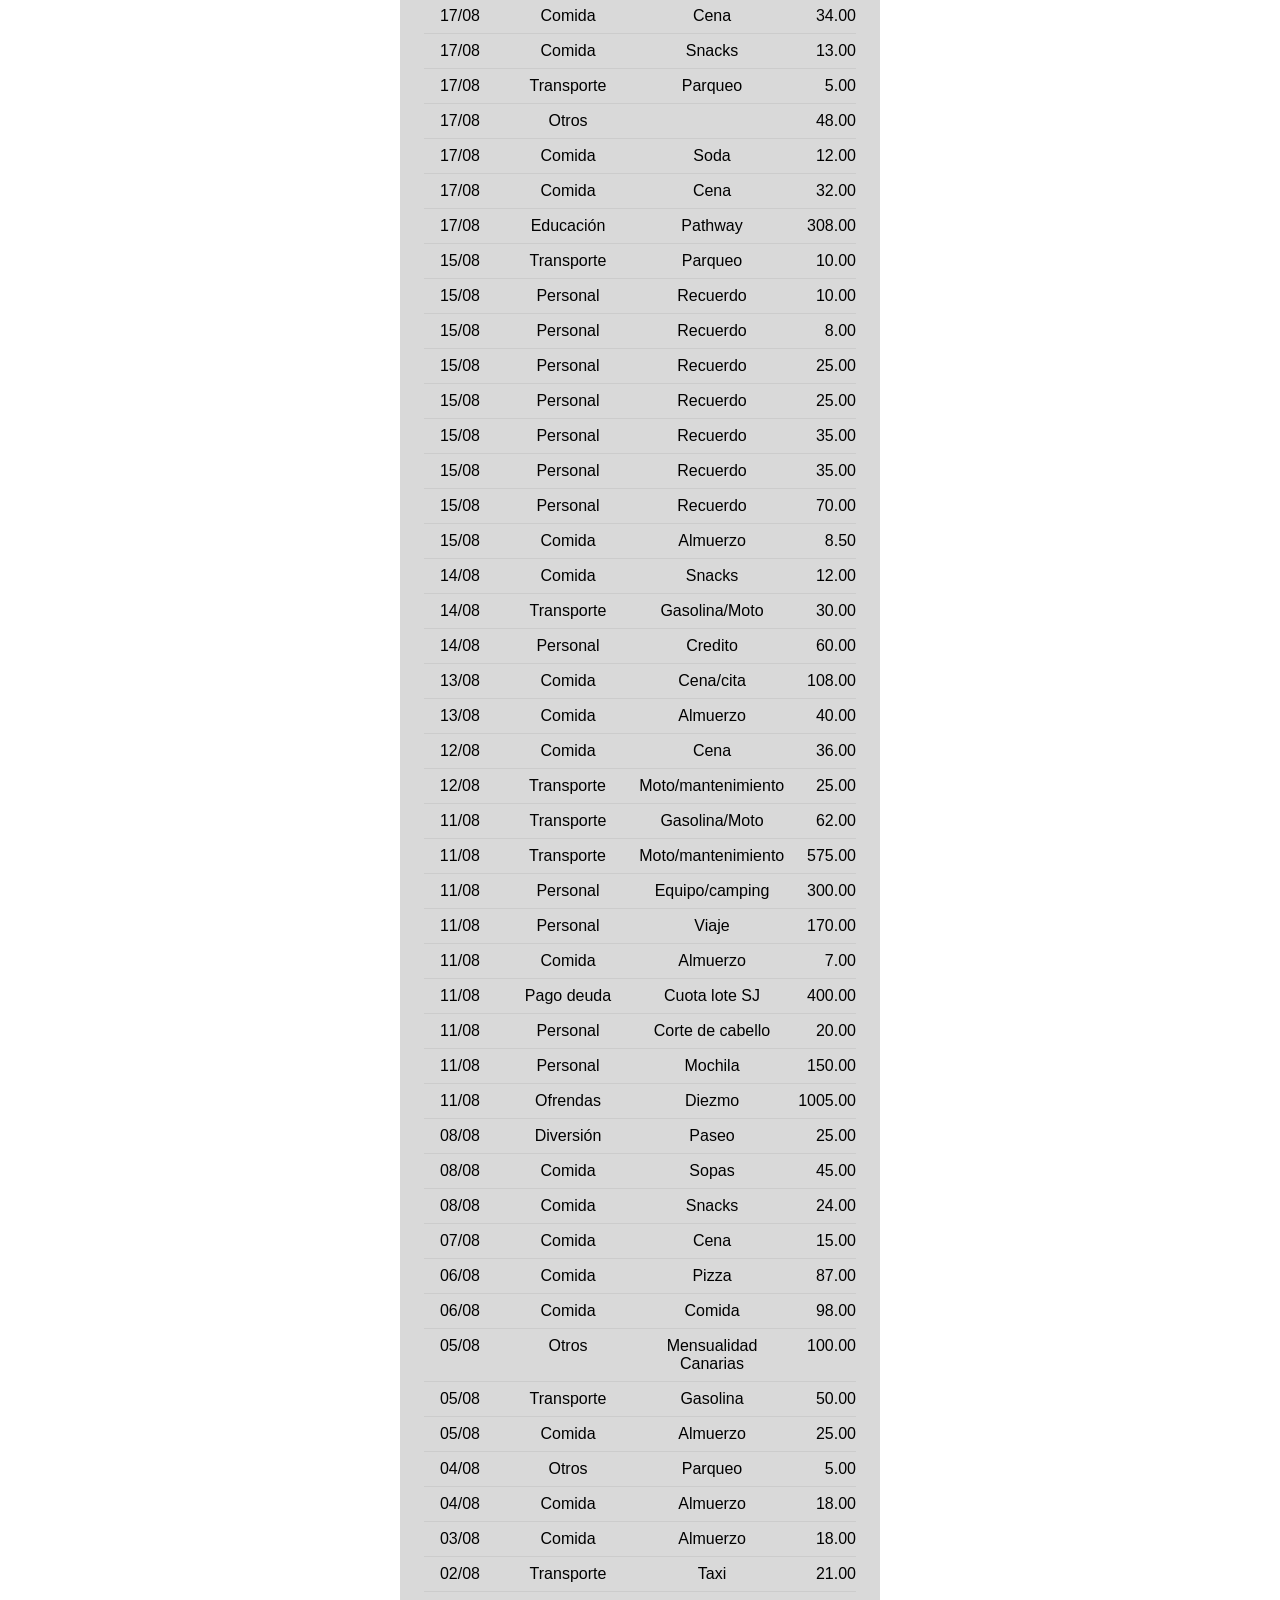
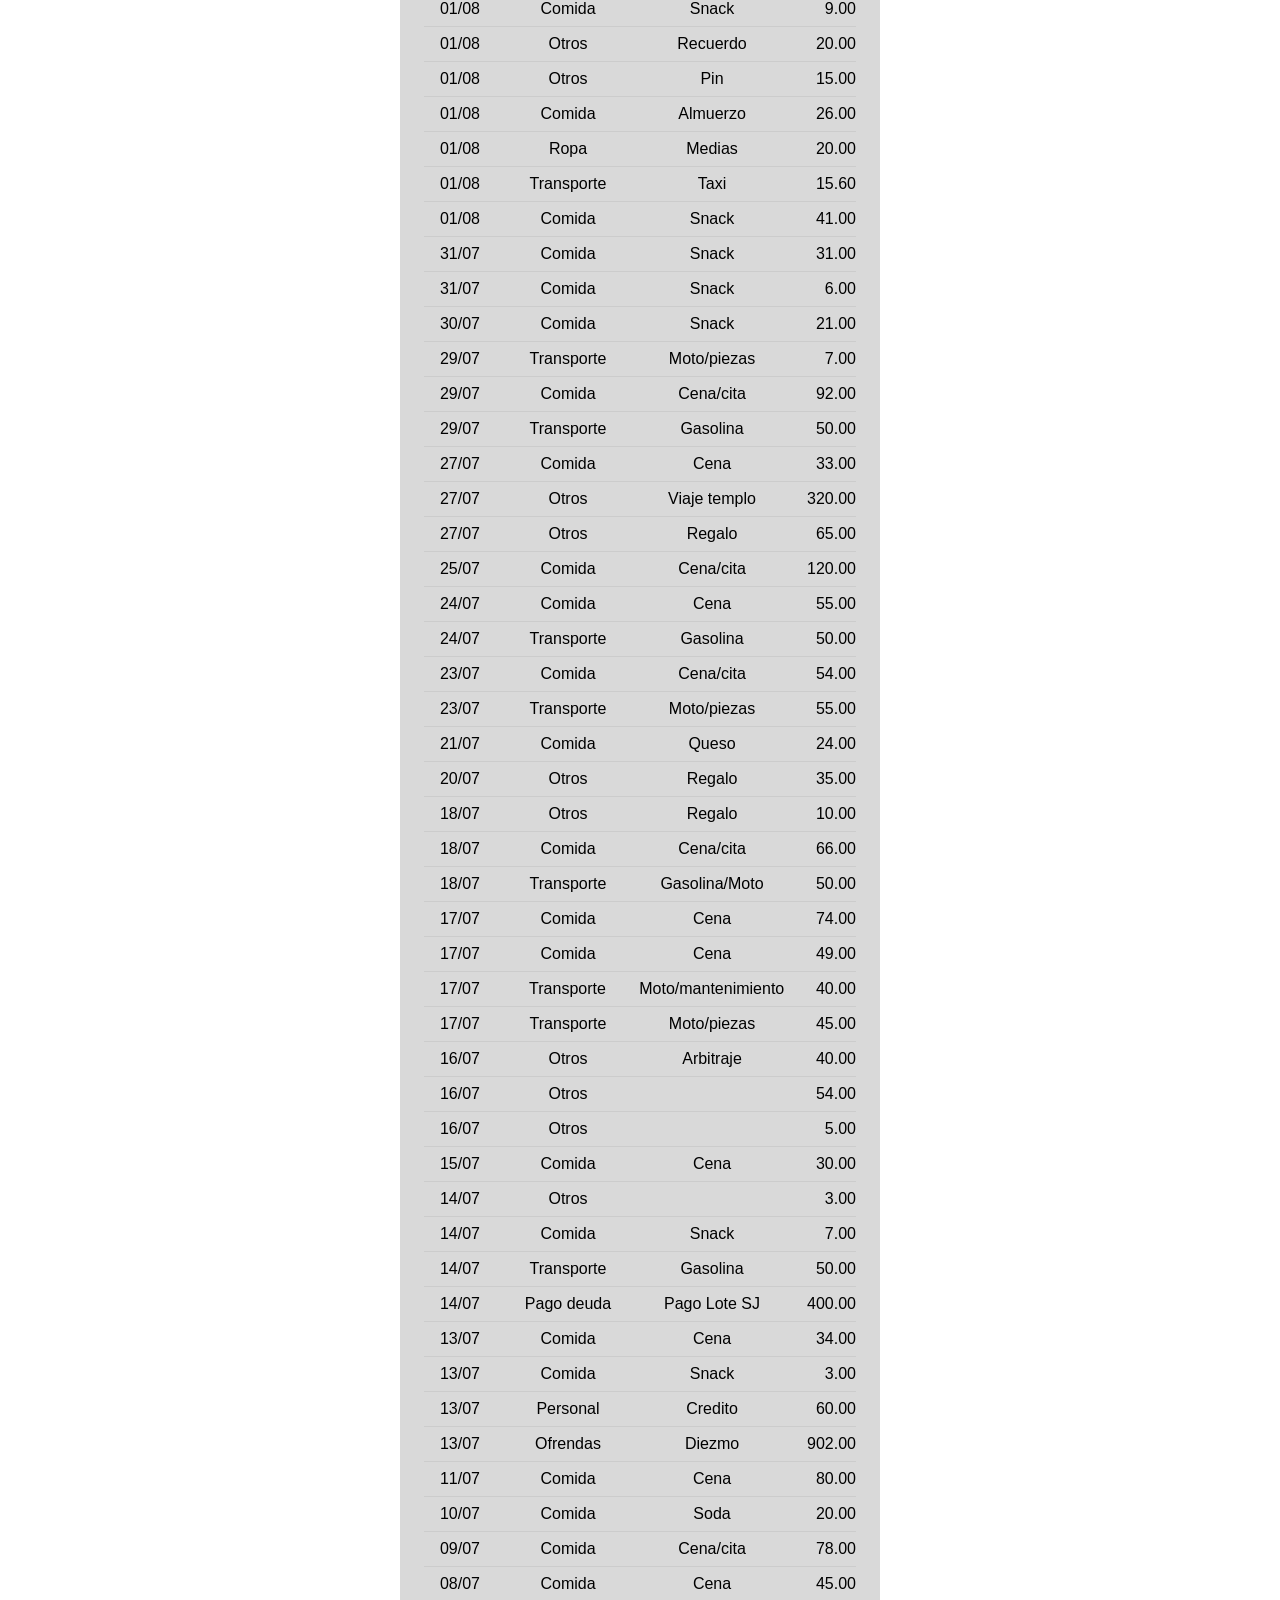
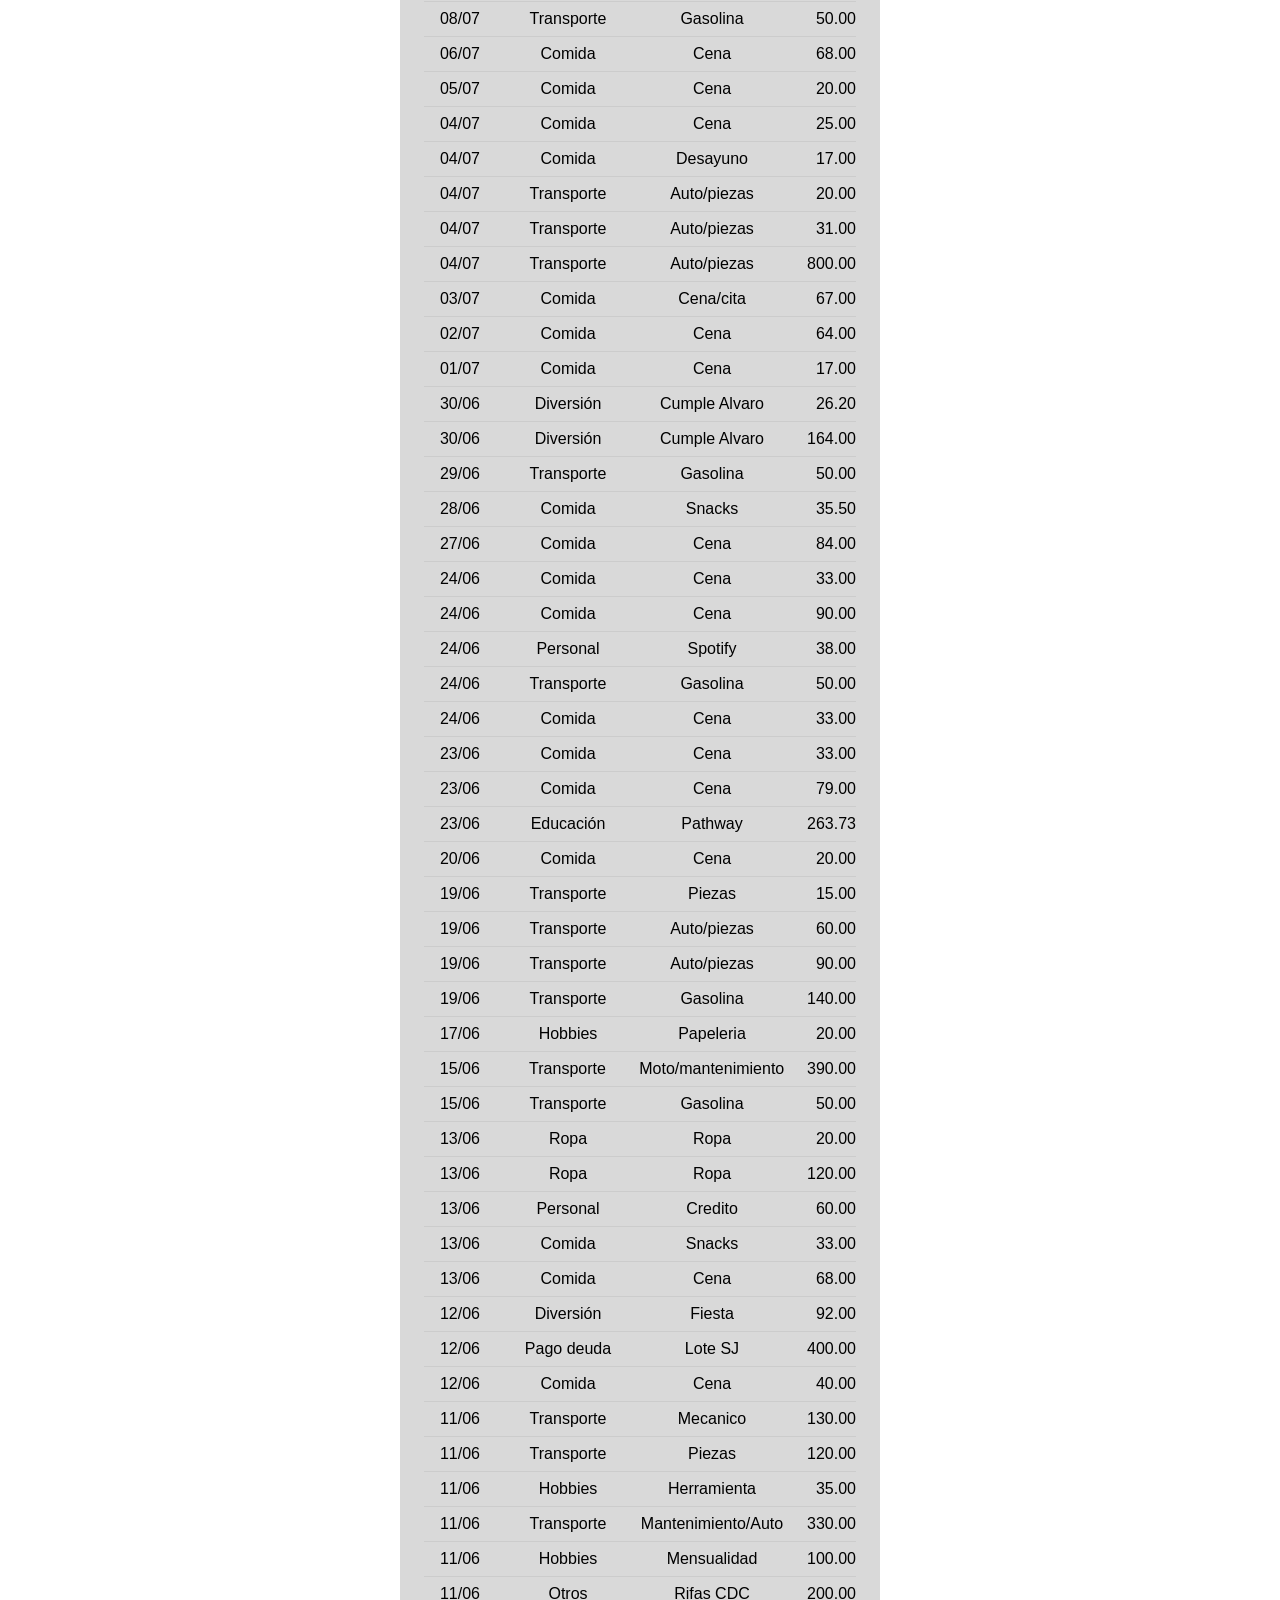
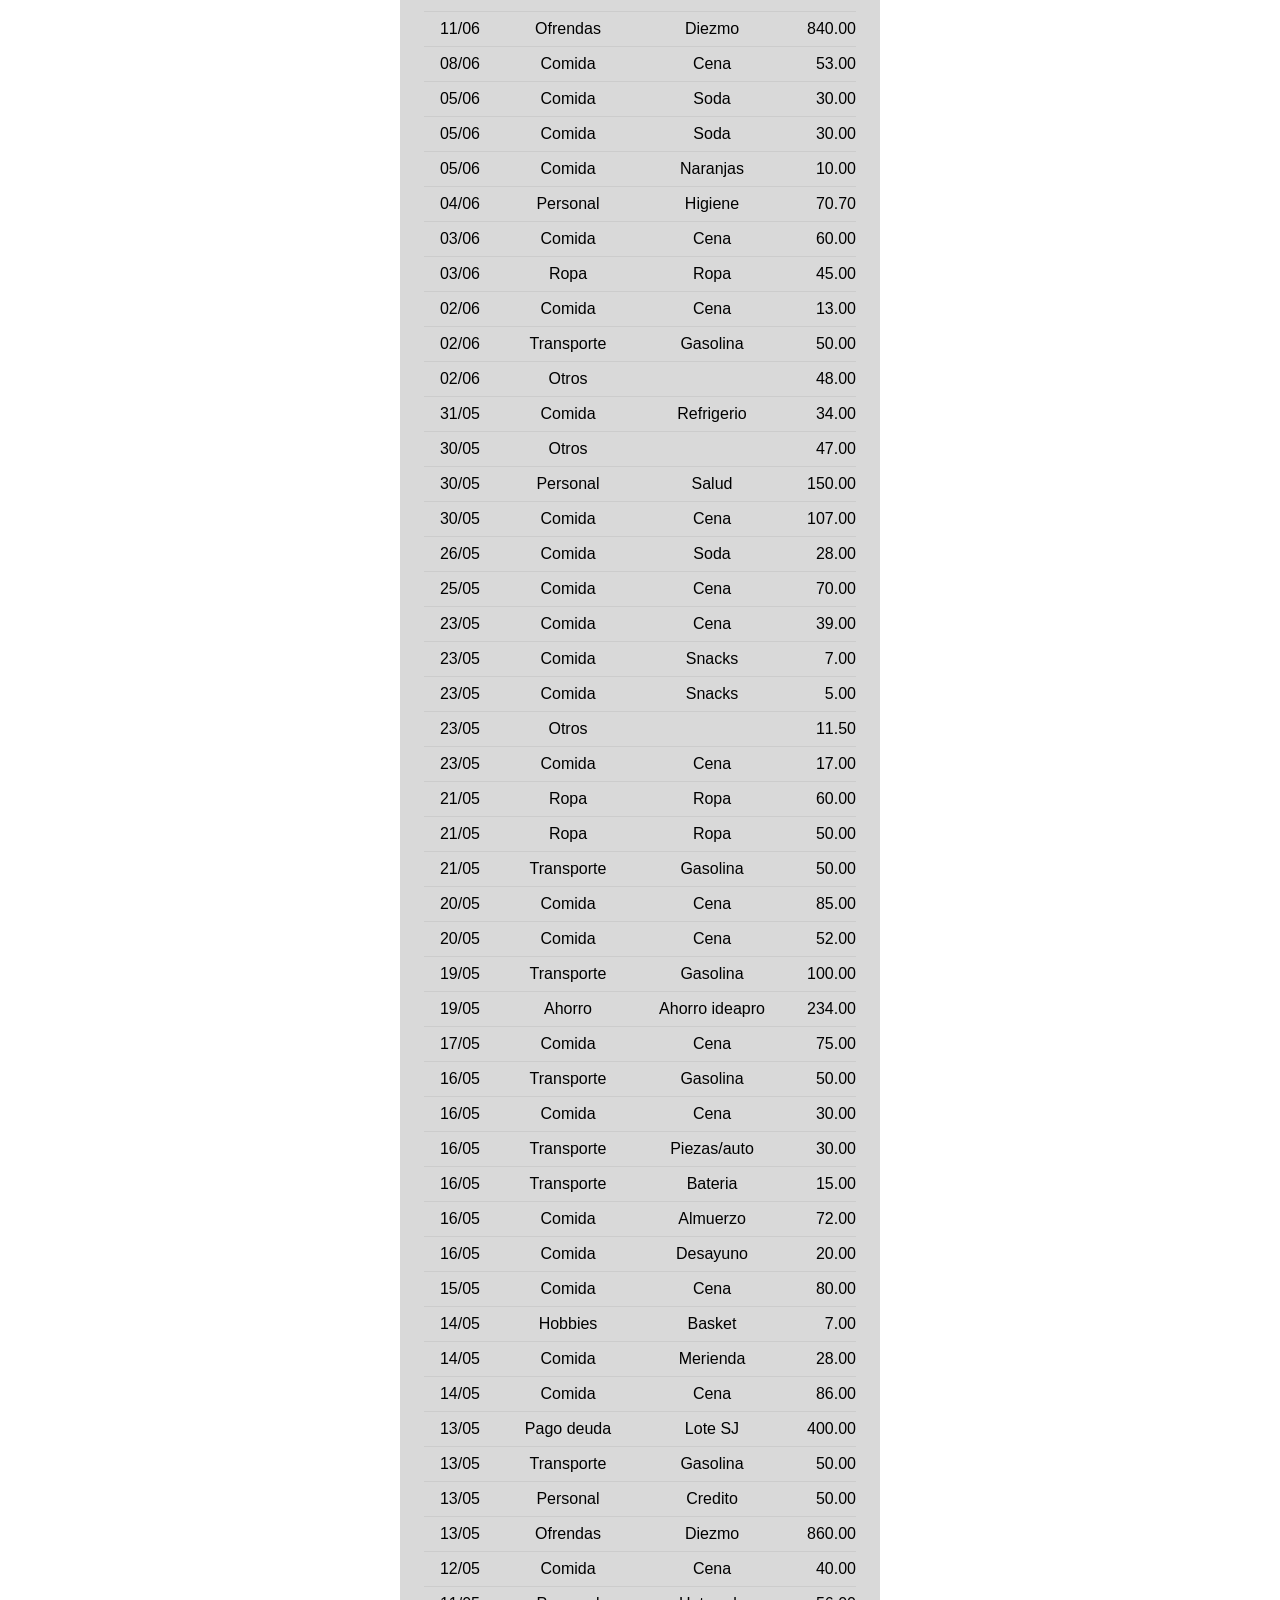
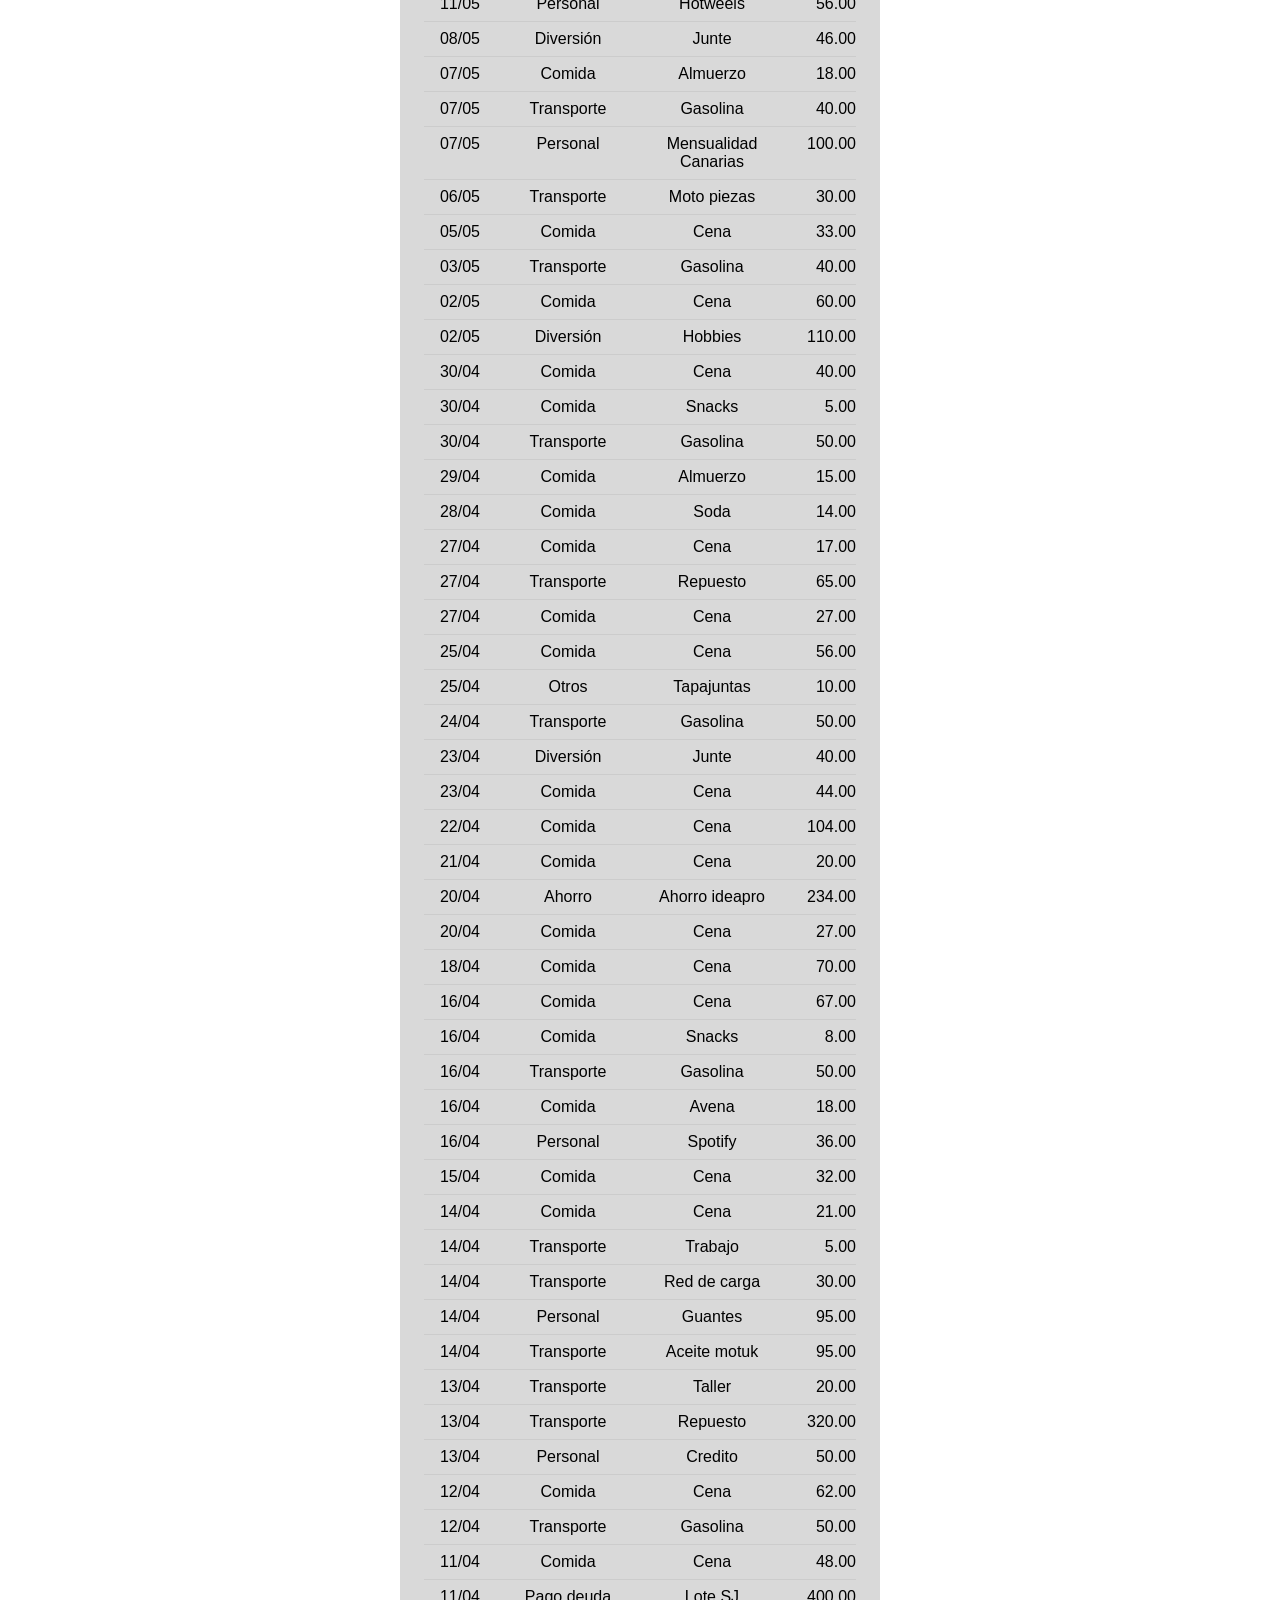
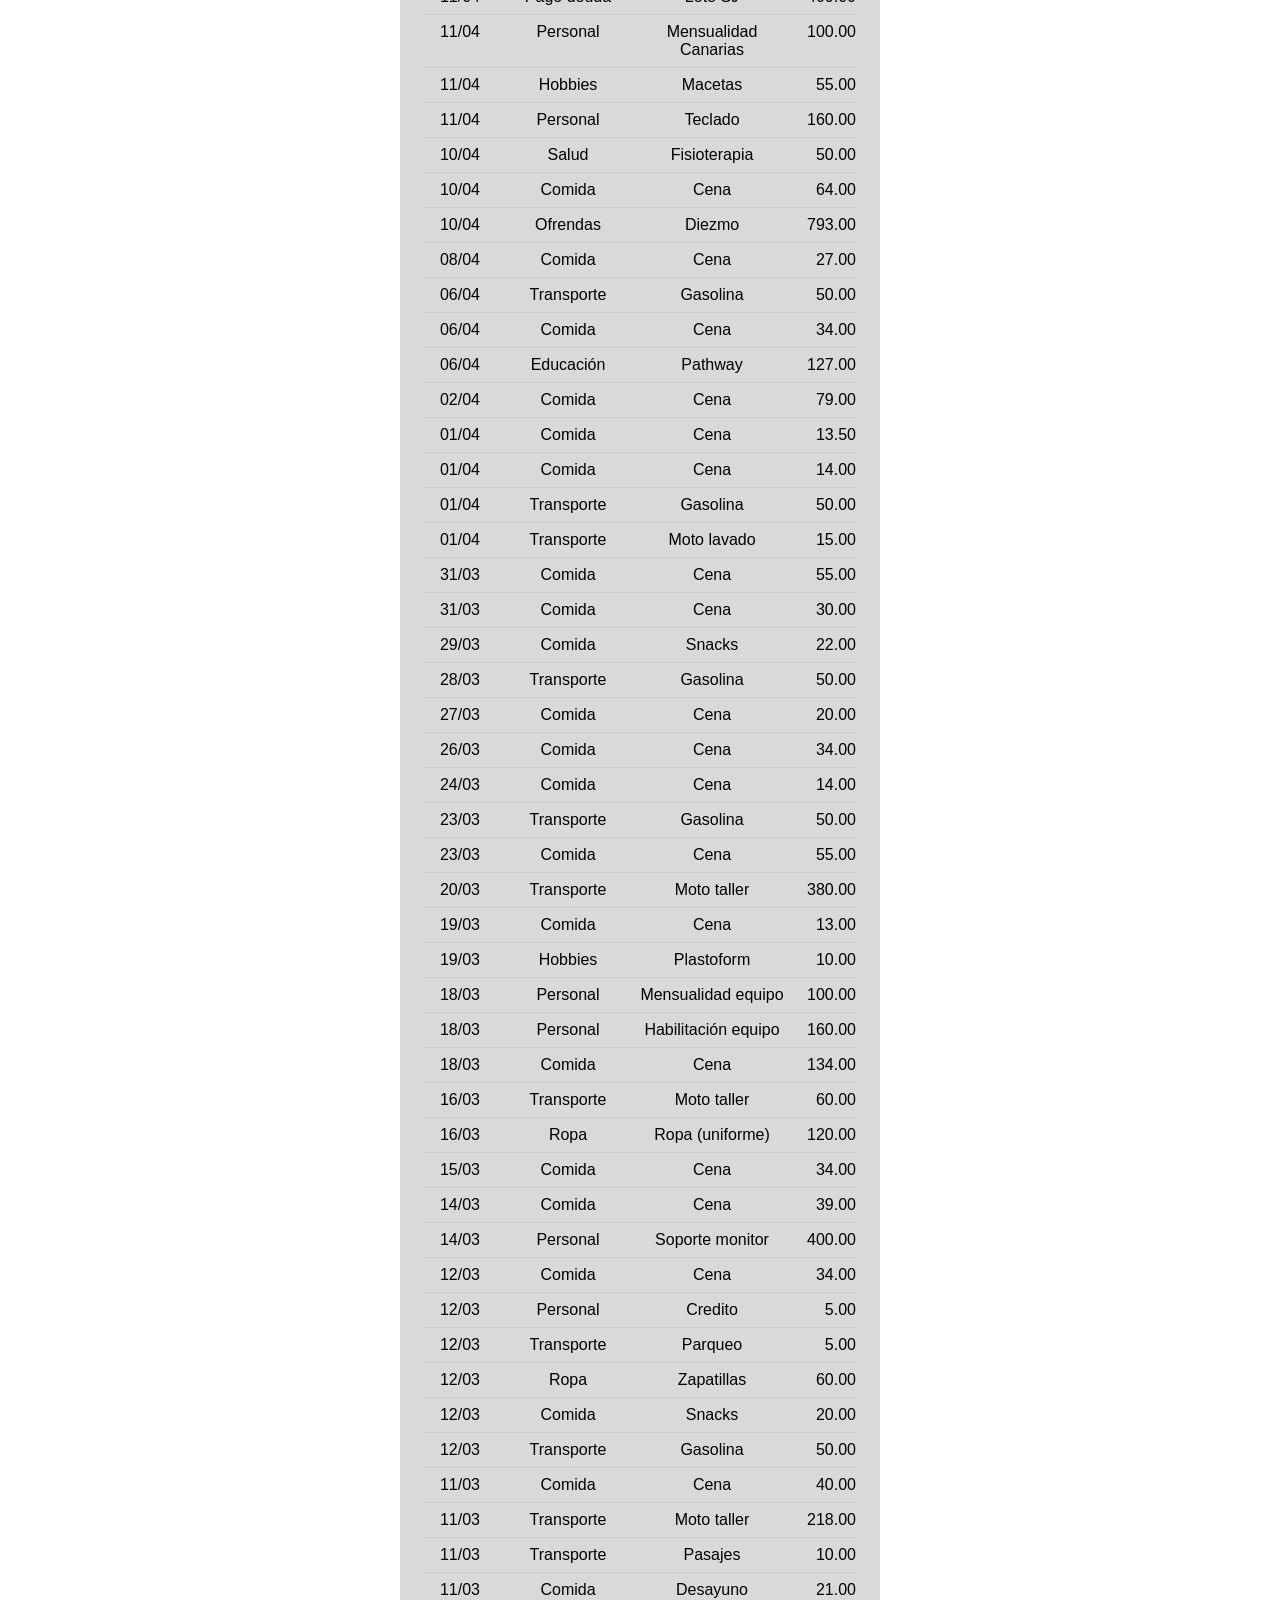
==== commit 9c990c64: "sesion miercoles noche" ====
--- a/gastos.html
+++ b/gastos.html
@@ -9,36 +9,47 @@
 <body data-pagina="gastos">
   <main>
     <h1>Todos los gastos</h1>
-    <a href="./index.html" class="boton">Volver</a>
-  
 
-    <section id="filtros">
-  <label>Categoría
-    <select id="filtro-categoria">
-      <option value="">Todas</option>
-    </select>
-  </label>
-  <label>Periodo
-    <select id="filtro-periodo">
-      <option value="">Todos</option>
-    </select>
-  </label>
-  <label>Desde
-    <input type="date" id="filtro-desde">
-  </label>
-  <label>Hasta
-    <input type="date" id="filtro-hasta">
-  </label>
-</section>
+    <section id="main-card">
+      <section>
+        <div id="main-total">
+          <h3 id="total-valor">Bs 0.00</h3>
+          <p>total</p>
+        </div>
+        <a href="./index.html" class="boton">Volver</a>
+      </section>
 
+      <section id="filtros">
+        <label>Categoría
+          <select id="filtro-categoria">
+            <option value="">Todas</option>
+          </select>
+        </label>
+        <label>Periodo
+          <select id="filtro-periodo">
+            <option value="">Todos</option>
+          </select>
+        </label>
+        <label class="ancho">Buscar en detalle
+          <input type="text" id="filtro-texto" placeholder="Ej: cena, gasolina">
+        </label>
+        <label>Desde
+          <input type="date" id="filtro-desde">
+        </label>
+        <label>Hasta
+          <input type="date" id="filtro-hasta">
+        </label>
+      </section>
+    </section>
 
     <section id="lista">
-      <div class="fila encabezado" >
+      <div class="fila encabezado">
         <span>Fecha</span>
         <span>Categoría</span>
+        <span>Detalle</span>
         <span>Monto</span>
       </div>
-      <div id="lista-filas" ></div>
+      <div id="lista-filas"></div>
     </section>
   </main>
 
--- a/styles/main.css
+++ b/styles/main.css
@@ -237,4 +237,71 @@
     border-radius: 8px;
     font-family: inherit;
     font-size: 1rem;
+}
+
+/* Total filtrado */
+#total-filtro {
+    width: 100%;
+    display: flex;
+    justify-content: space-between;
+    padding: 1rem 1.5rem;
+    box-sizing: border-box;
+    background-color: var(--main);
+    color: var(--text-light);
+    border-radius: 12px;
+    font-weight: bold;
+    font-size: 1.2rem;
+}
+
+/* Formulario */
+#form-gasto {
+    width: 100%;
+    display: flex;
+    flex-direction: column;
+    gap: 8px;
+    padding: 1.5rem;
+    box-sizing: border-box;
+    background-color: var(--background2);
+    border-radius: 12px;
+}
+
+#form-gasto label {
+    font-weight: bold;
+}
+
+#form-gasto input {
+    padding: 0.6rem;
+    border: 1px solid var(--background-dark);
+    border-radius: 8px;
+    font-family: inherit;
+    font-size: 1rem;
+}
+
+#form-gasto button {
+    margin-top: 8px;
+    border: 0;
+    cursor: pointer;
+    font-family: inherit;
+    font-size: 1rem;
+}
+
+body[data-pagina="gastos"] .fila {
+    grid-template-columns: 1fr 2fr 2fr 1fr;
+}
+
+#filtros .ancho {
+    grid-column: 1 / -1;
+}
+
+/* Tarjeta de la página de gastos */
+body[data-pagina="gastos"] #main-card {
+    flex-direction: column;
+}
+
+body[data-pagina="gastos"] #main-total h3 {
+    font-size: 2.5rem;
+}
+
+body[data-pagina="gastos"] #main-card > section:first-child .boton {
+    align-self: center;
 }
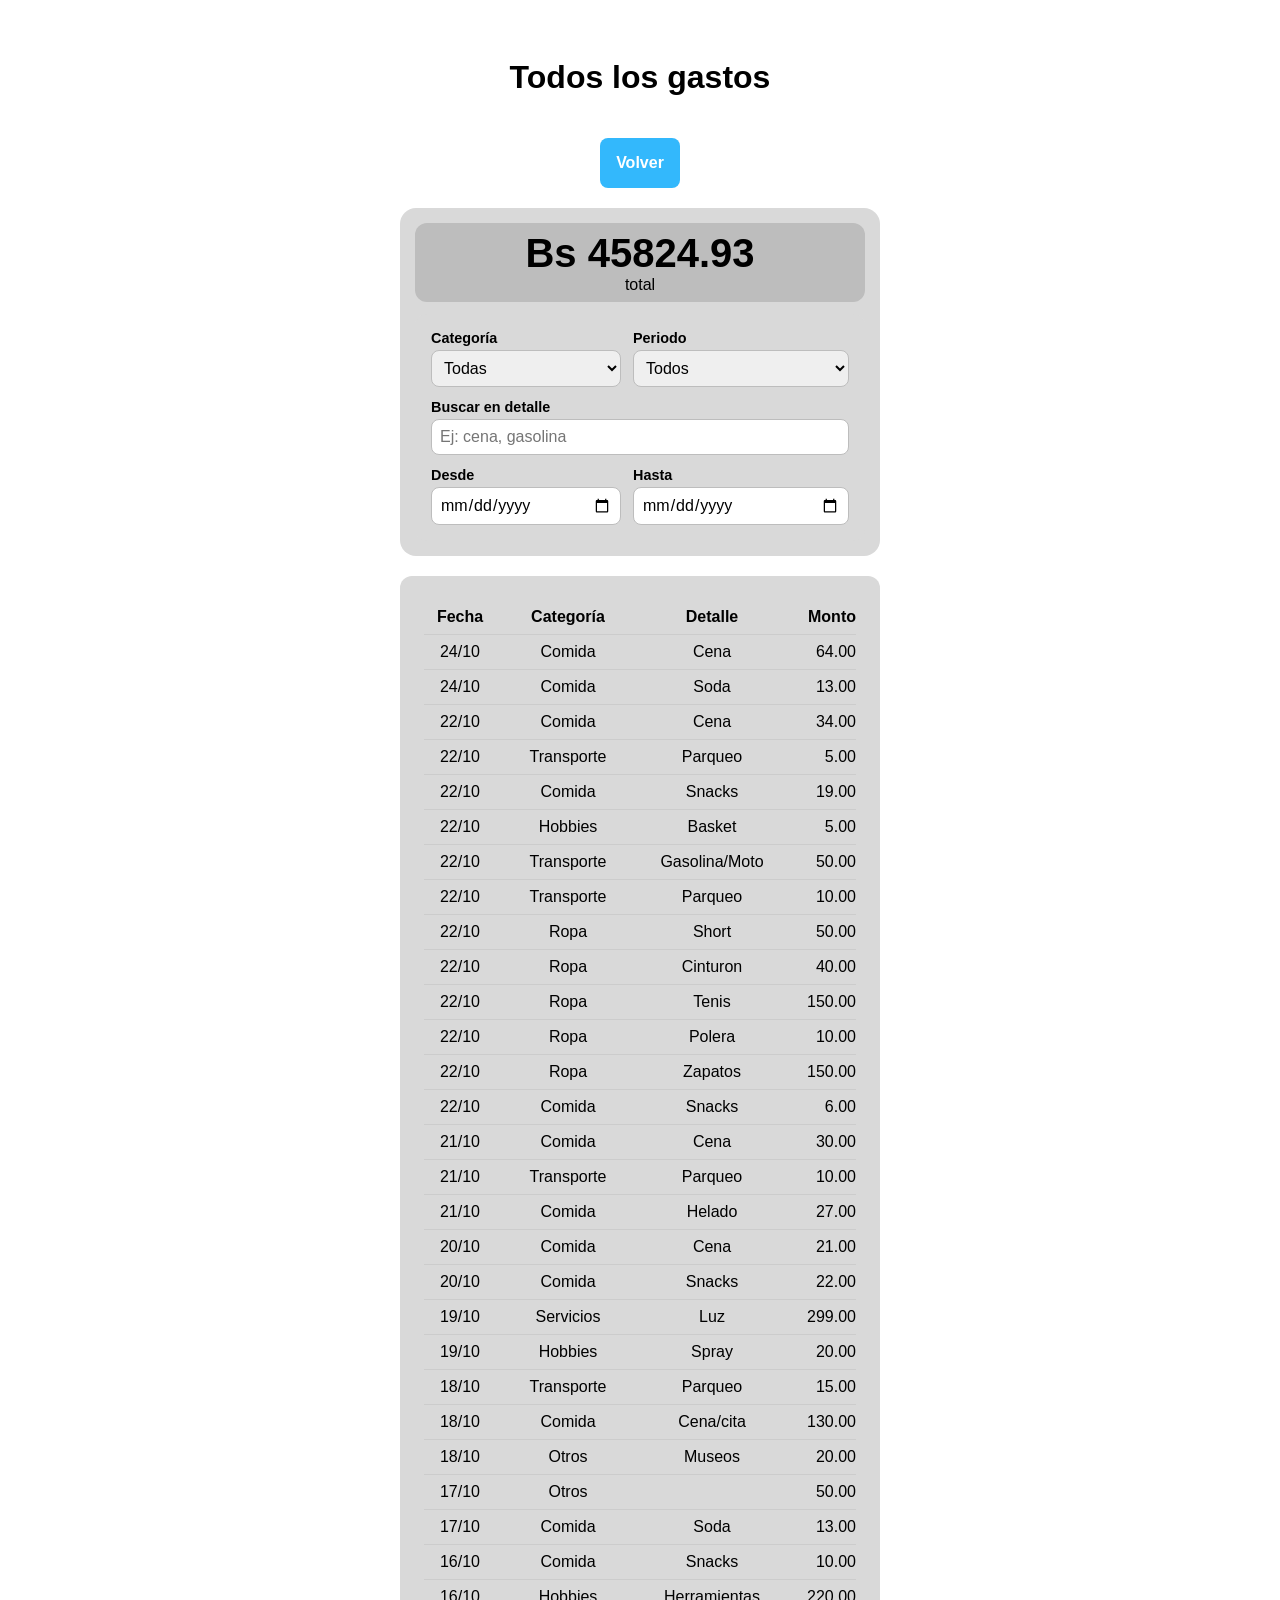
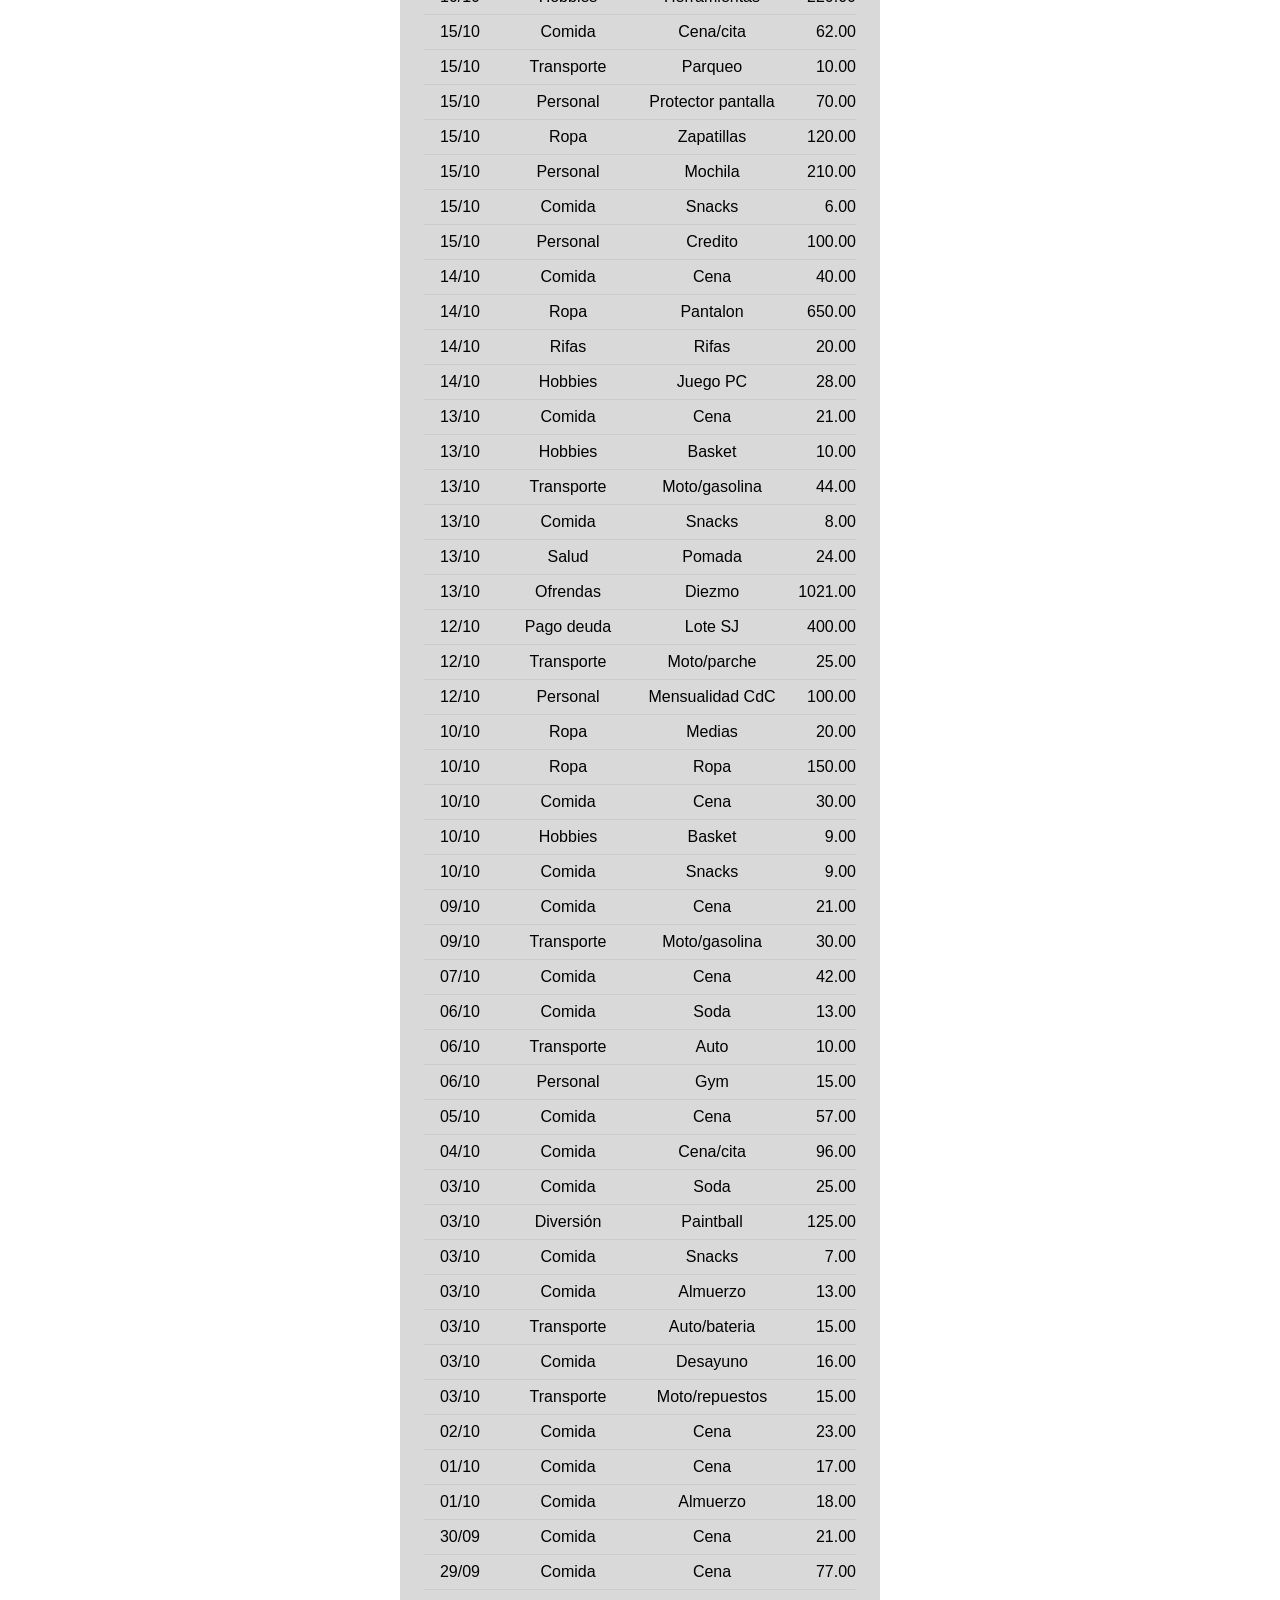
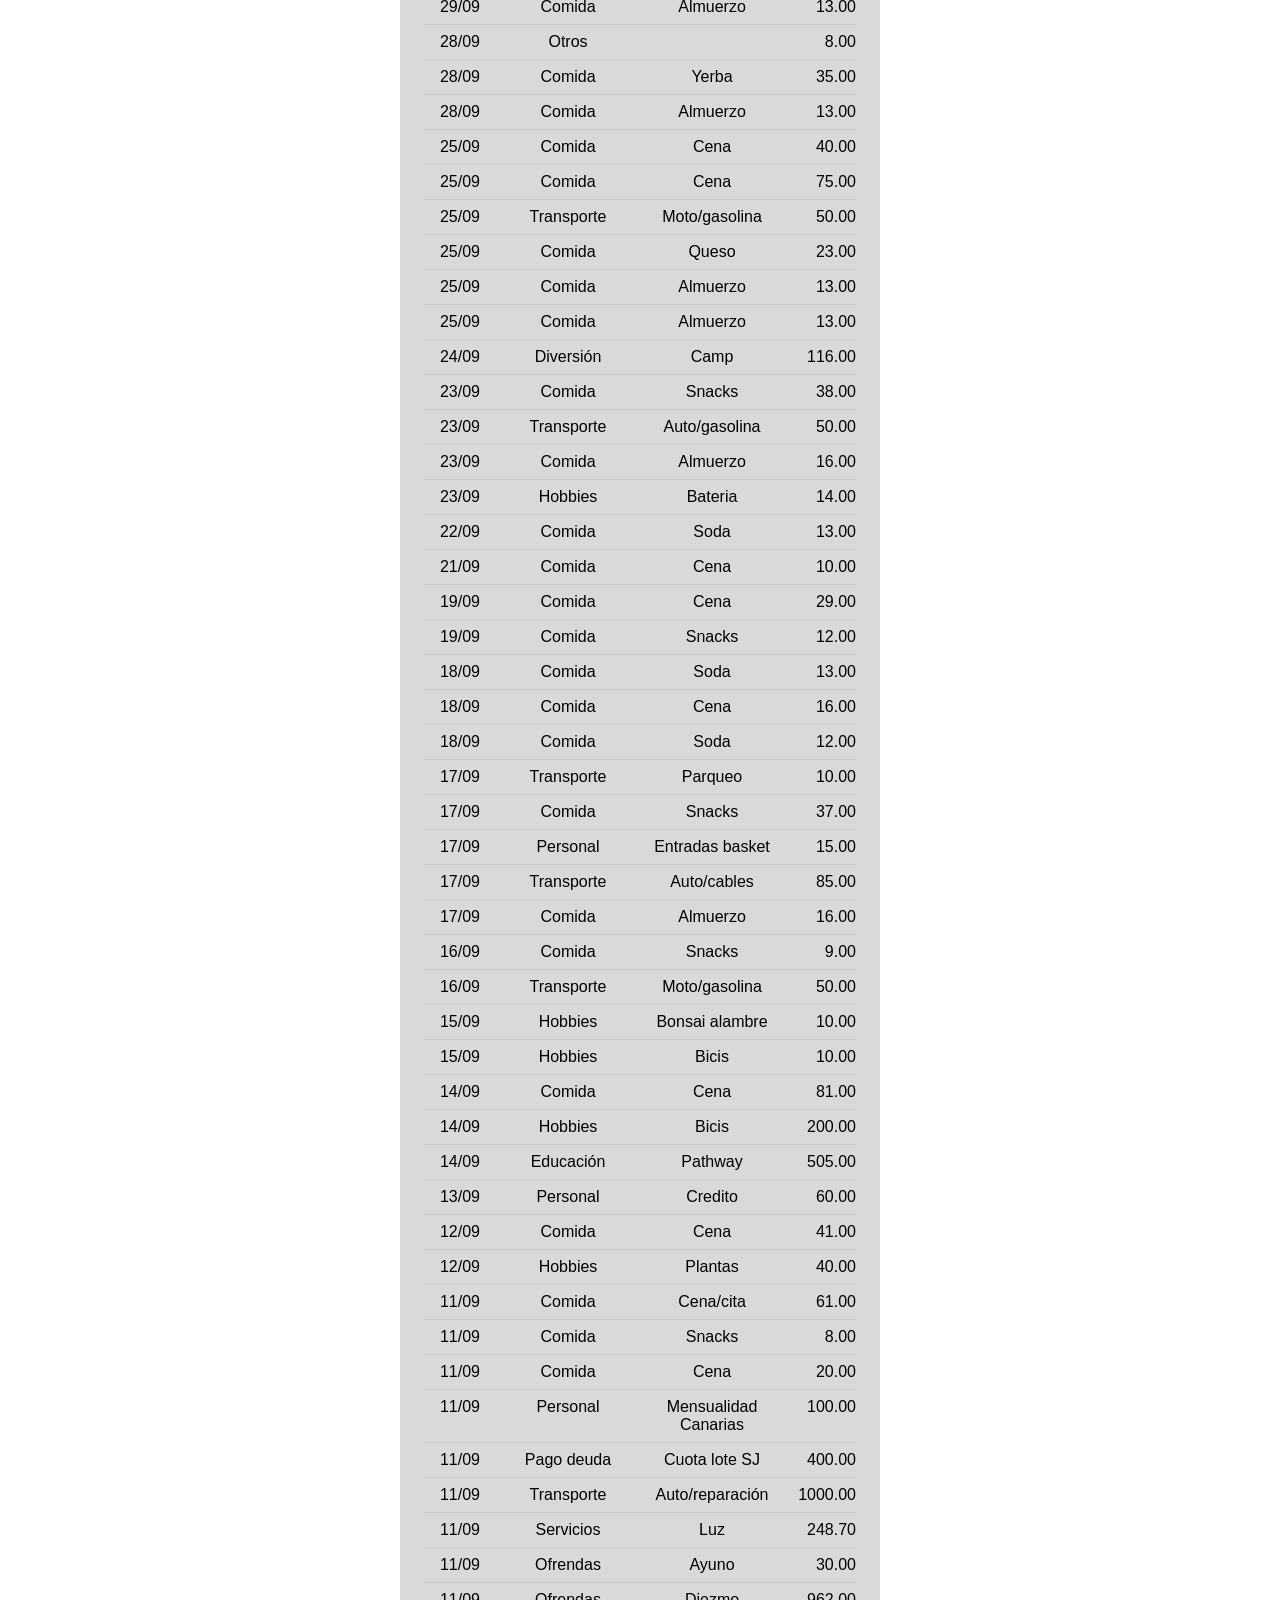
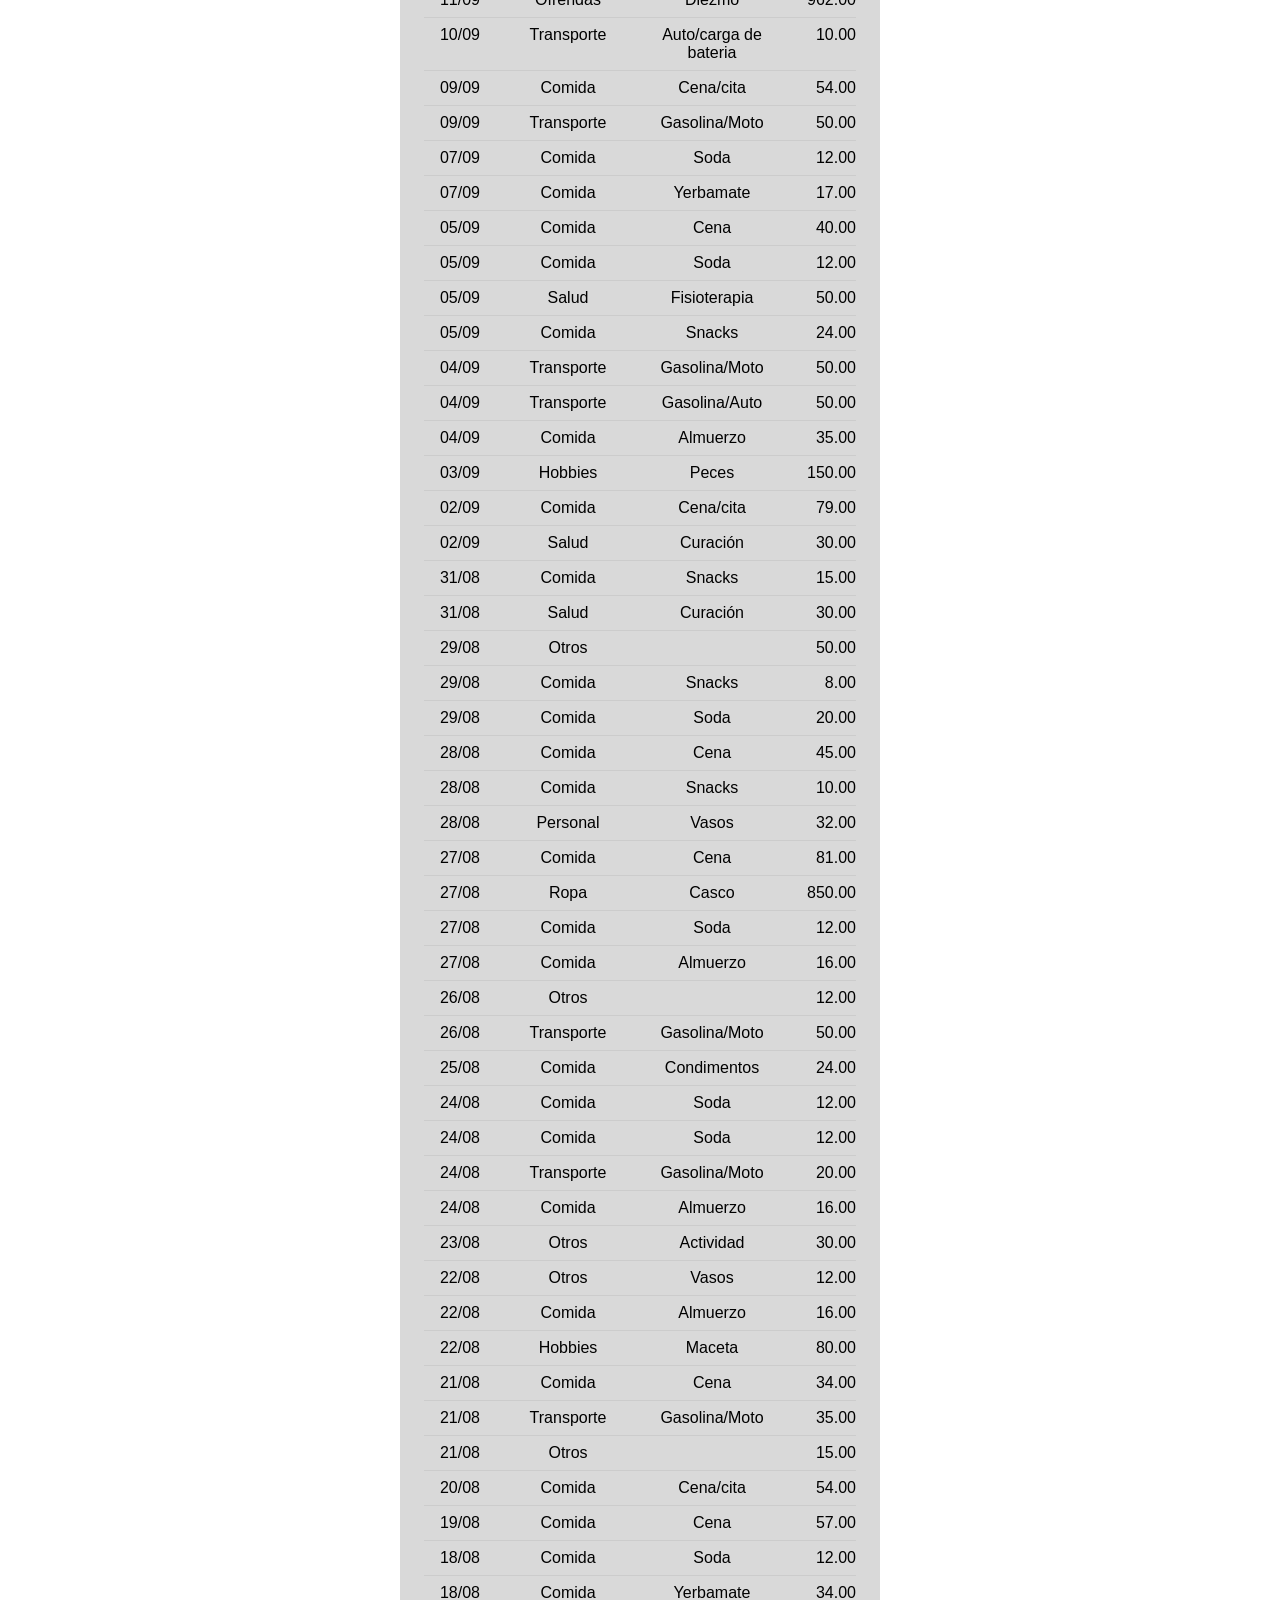
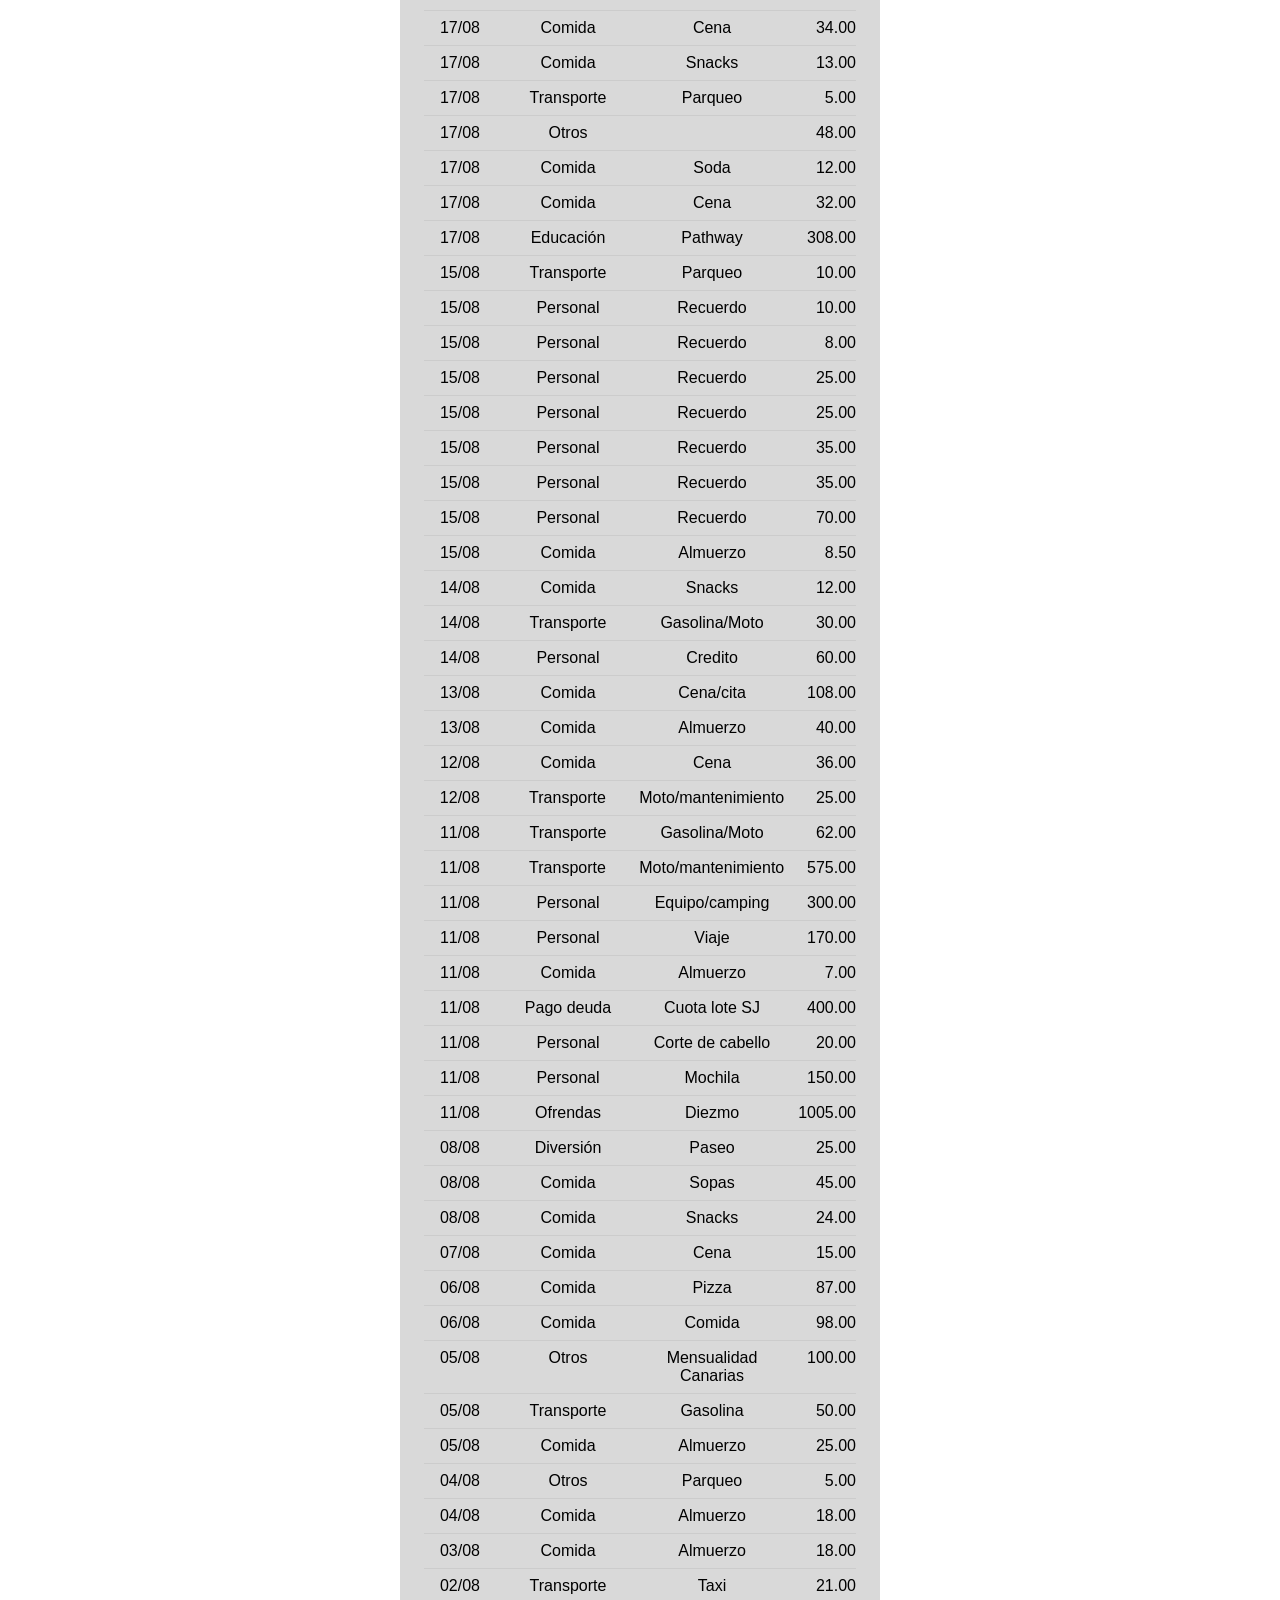
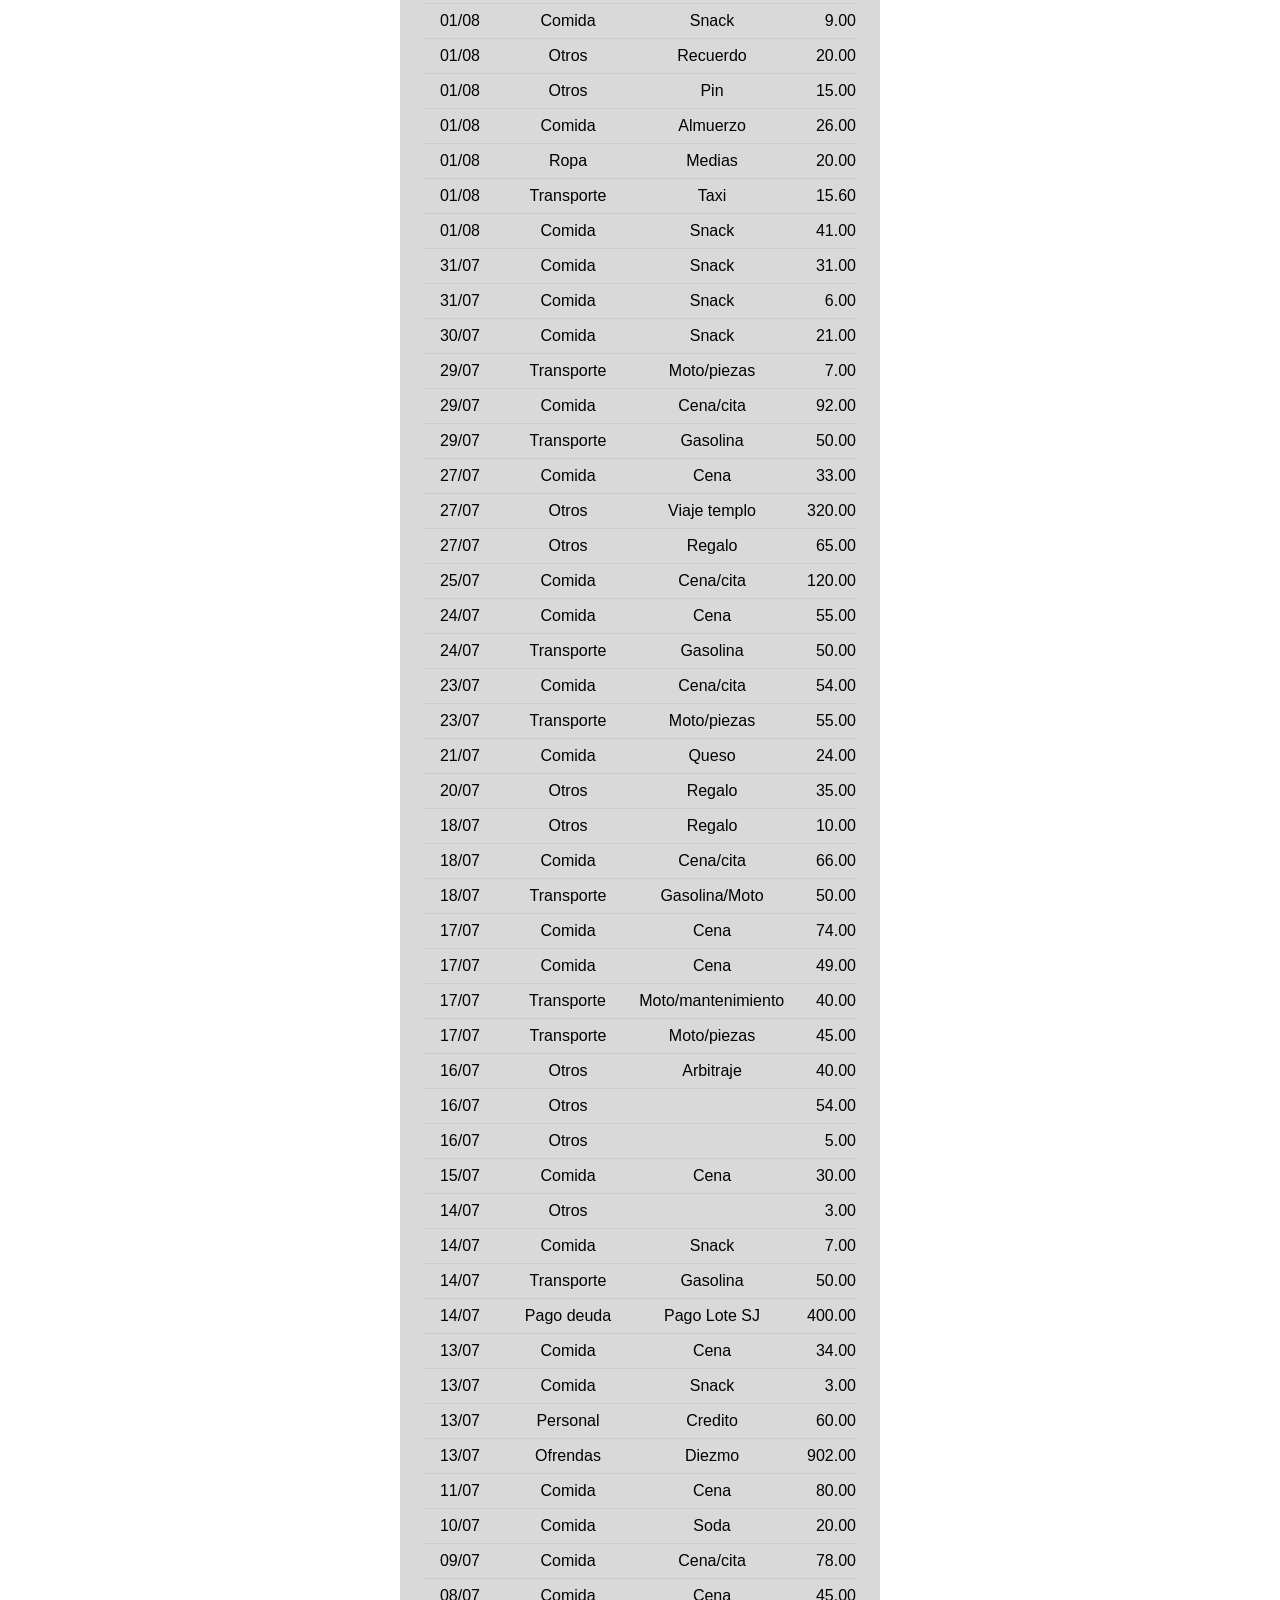
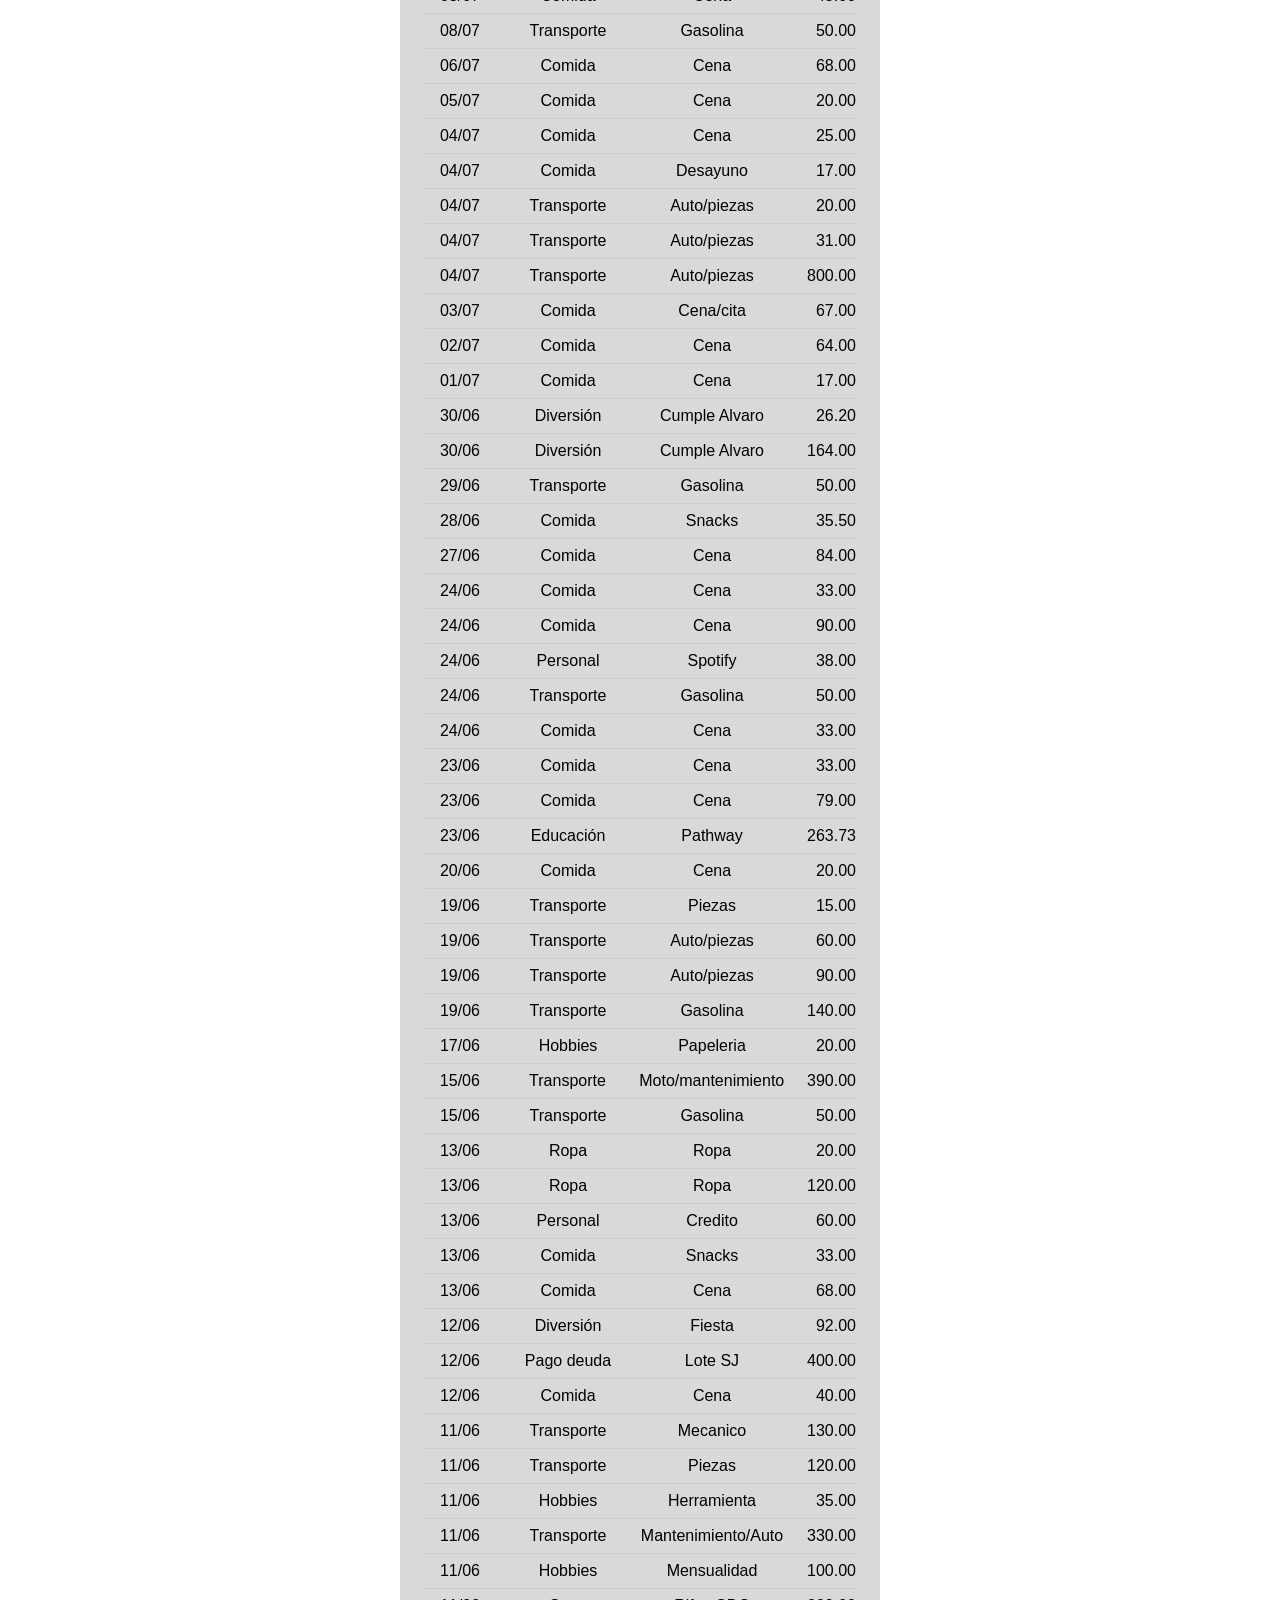
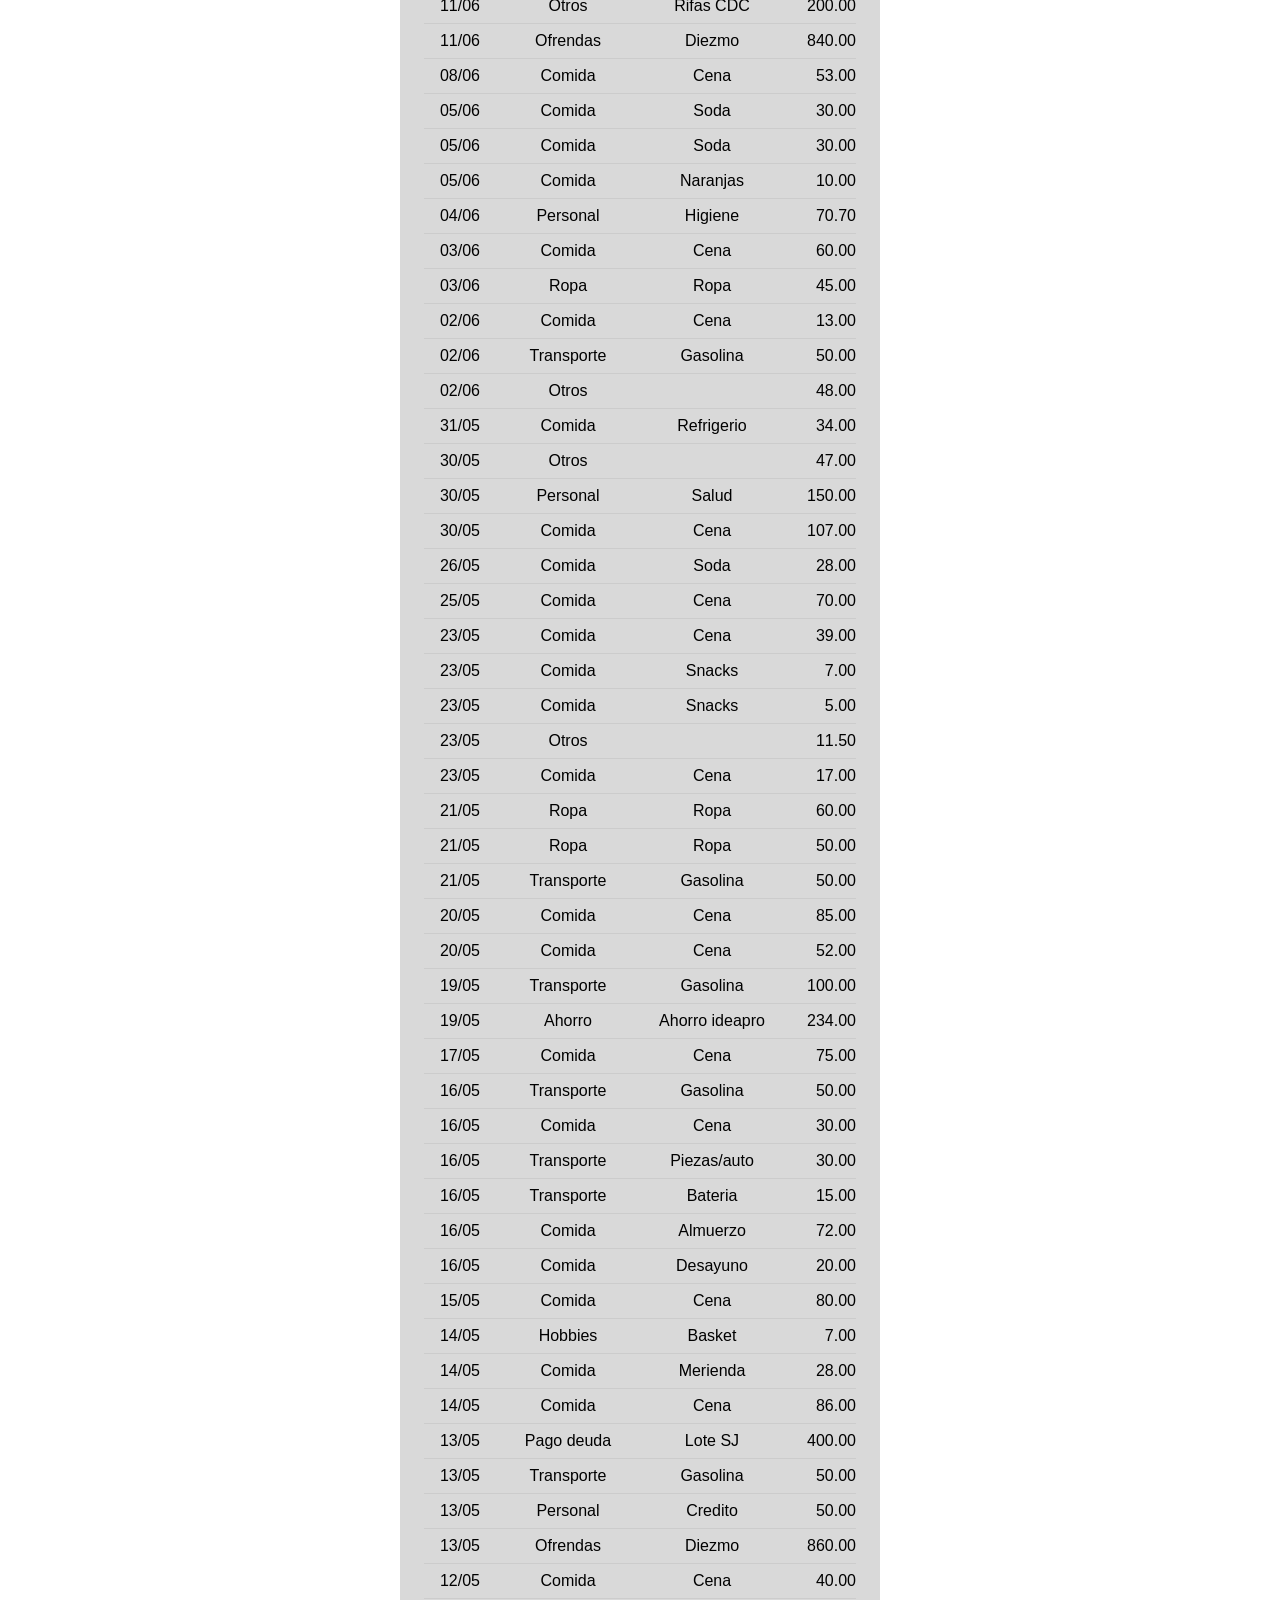
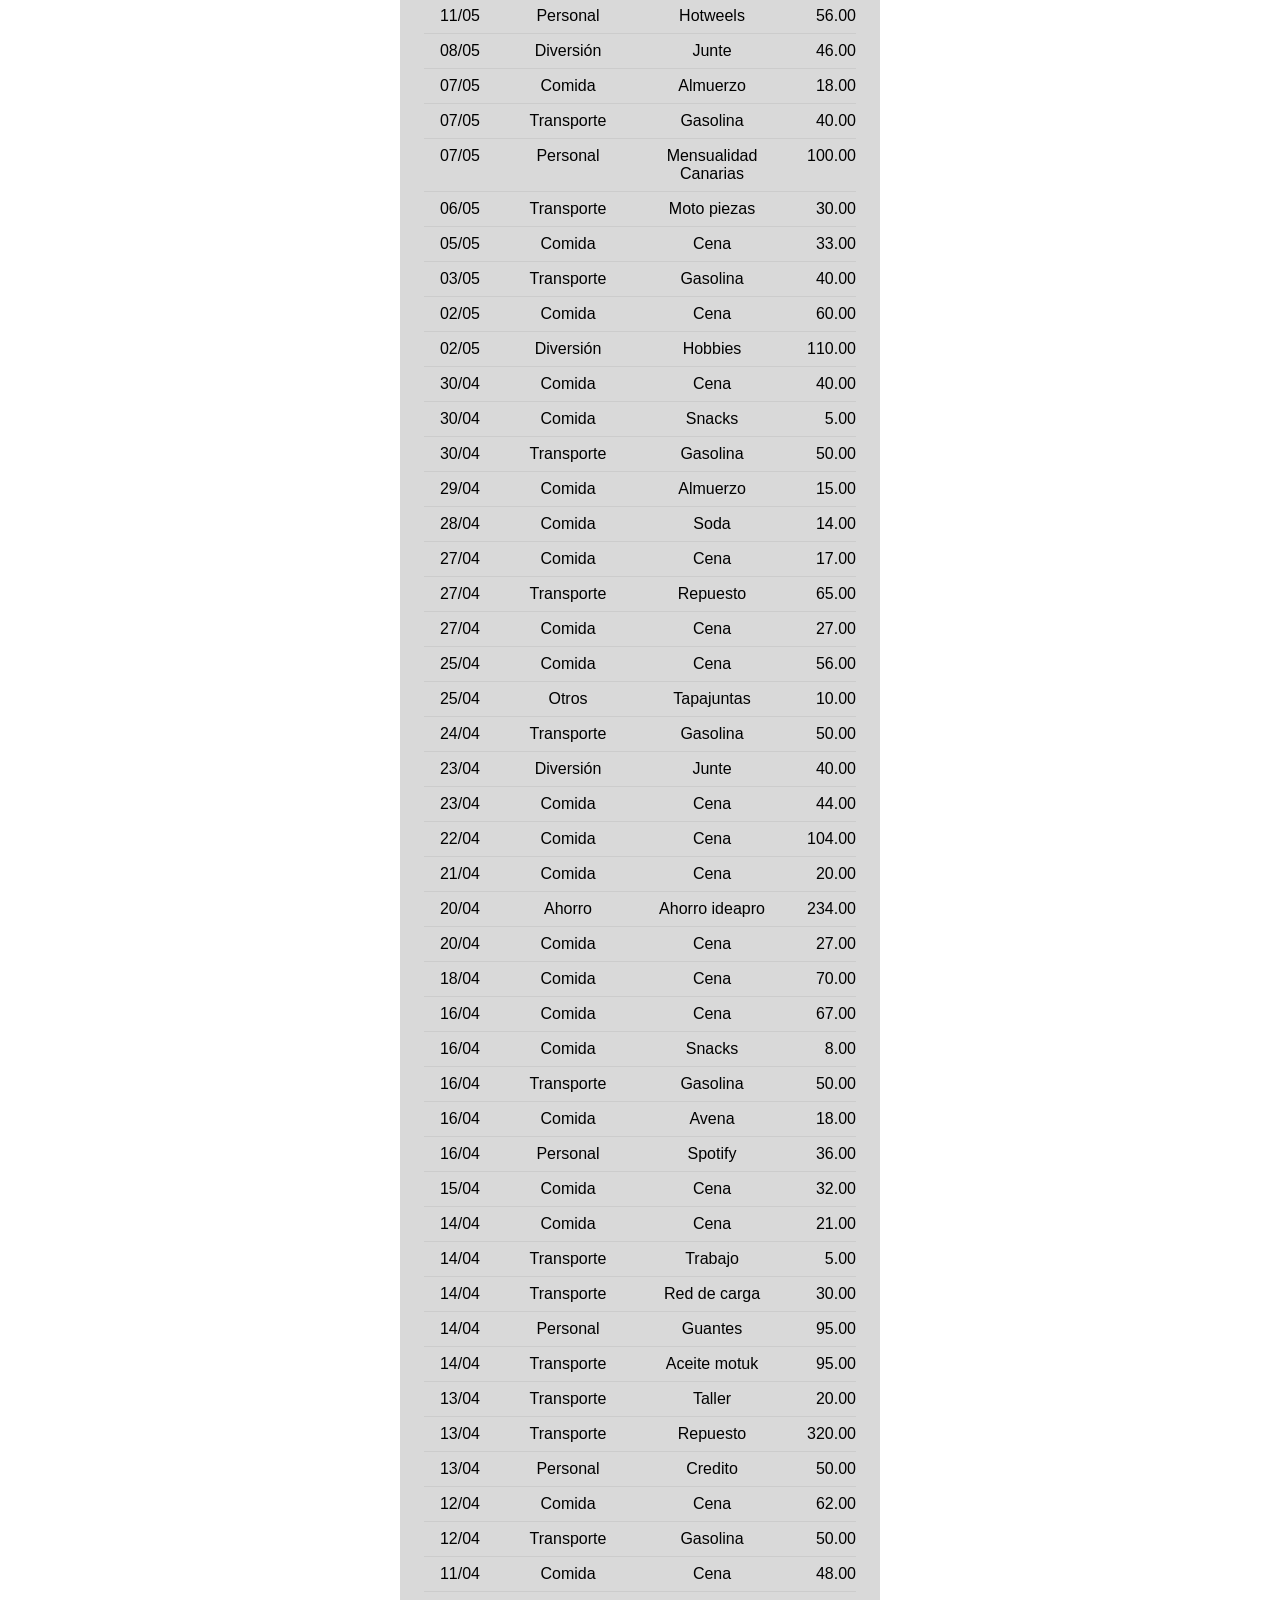
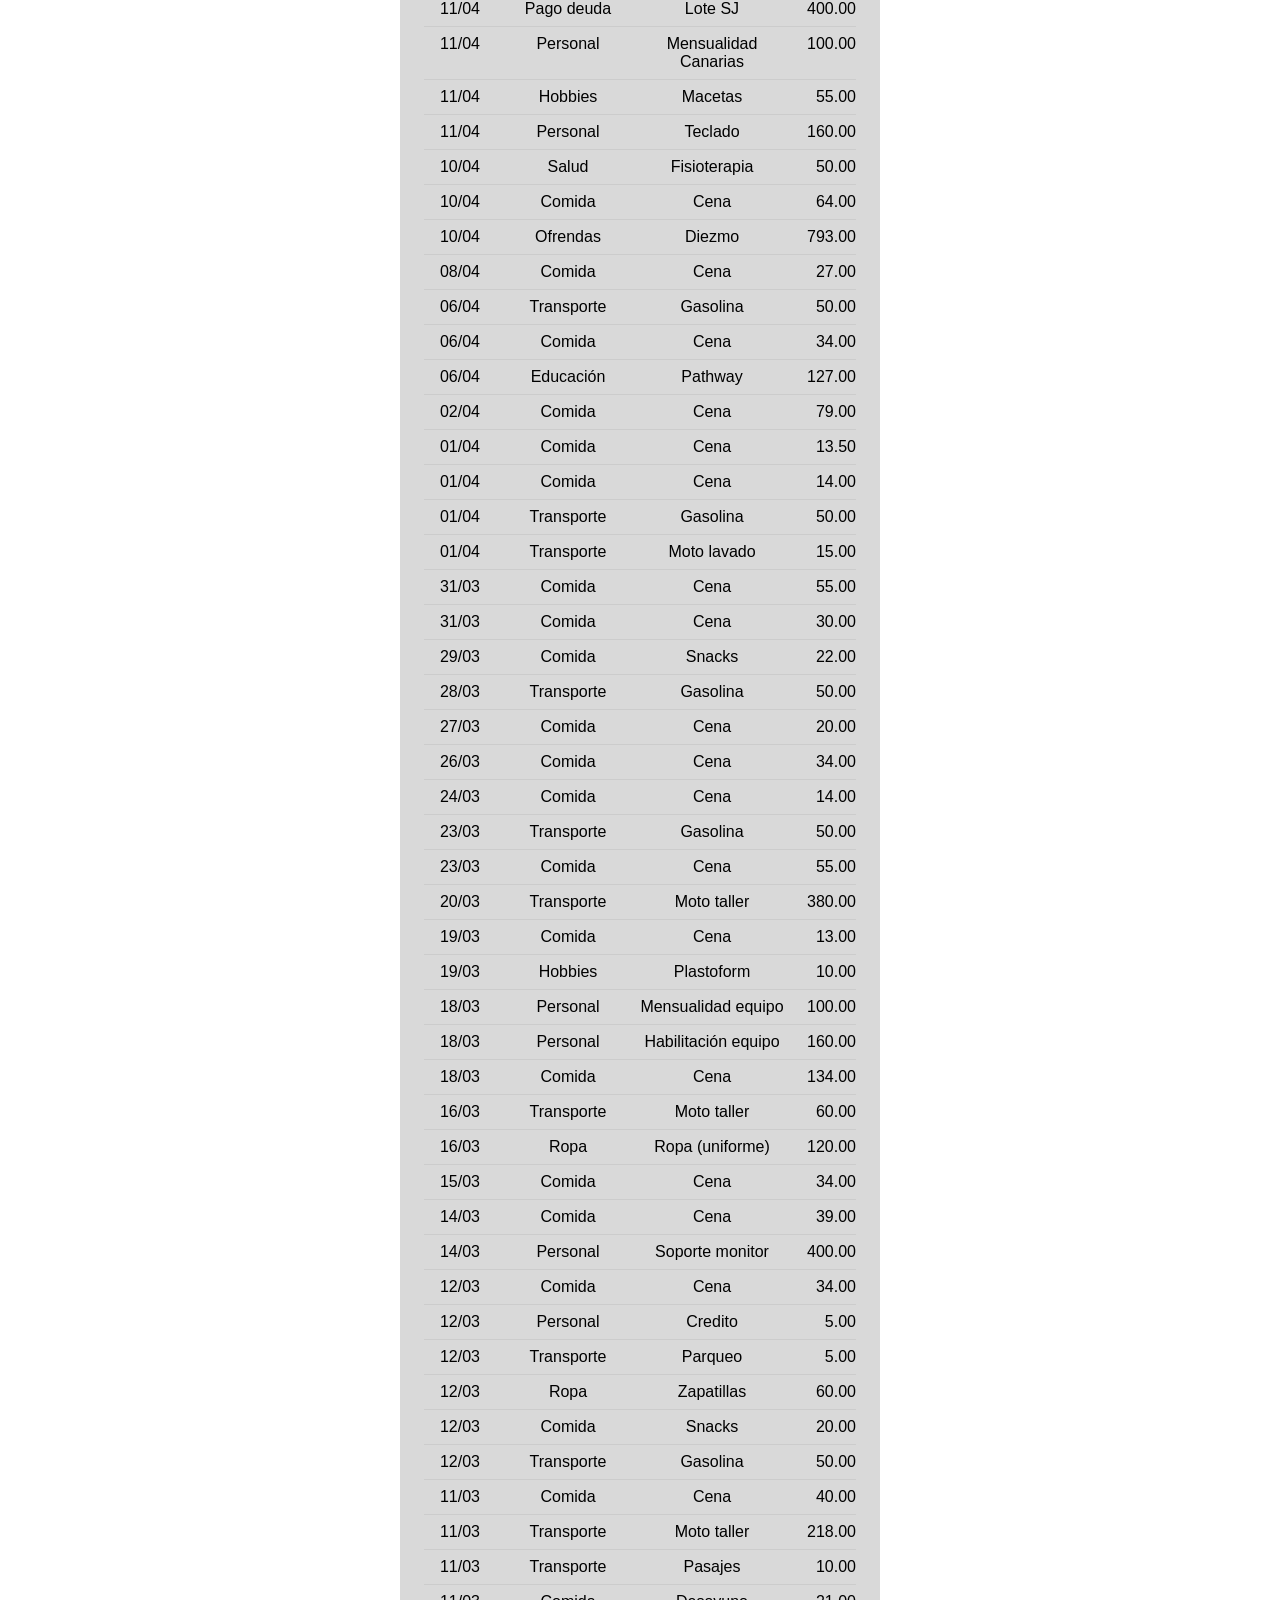
==== commit 1483ac34: "Periodos agregados" ====
--- a/gastos.html
+++ b/gastos.html
@@ -9,14 +9,14 @@
 <body data-pagina="gastos">
   <main>
     <h1>Todos los gastos</h1>
-
+    <a href="./index.html" class="boton">Volver</a>
     <section id="main-card">
       <section>
         <div id="main-total">
           <h3 id="total-valor">Bs 0.00</h3>
           <p>total</p>
         </div>
-        <a href="./index.html" class="boton">Volver</a>
+        
       </section>
 
       <section id="filtros">
--- a/styles/main.css
+++ b/styles/main.css
@@ -74,20 +74,6 @@
     text-align: center;
 }
 
-.totales {
-    display: grid;
-    grid-template-columns: 1fr 1fr;
-    background-color: var(--background-dark);
-    border-radius: 12px;
-    padding-left: 1rem;
-    padding: 0;
-}
-
-.totales p {
-    font-size: .8rem;
-    margin: .4rem;
-    text-align: left;
-}
 
 .boton {
     background-color: var(--main);
@@ -181,7 +167,7 @@
 
 .popup {
     width: 100%;
-    max-width: 320px;
+    max-width: 360px;
     display: flex;
     flex-direction: column;
     align-items: center;
@@ -209,6 +195,29 @@
     font-family: inherit;
 }
 
+.popup-fila {
+    width: 100%;
+    display: grid;
+    grid-template-columns: 14px 1fr auto 3rem;
+    align-items: center;
+    gap: 8px;
+}
+
+.popup-fila span:nth-child(2) {
+    text-align: left;
+}
+
+.popup-fila span:nth-child(3),
+.popup-fila span:nth-child(4) {
+    text-align: right;
+}
+
+.popup-encabezado {
+    font-weight: bold;
+    font-size: 0.85rem;
+    padding-bottom: 6px;
+    border-bottom: 1px solid var(--background-dark);
+}
 /* Filtros */
 #filtros {
     width: 100%;
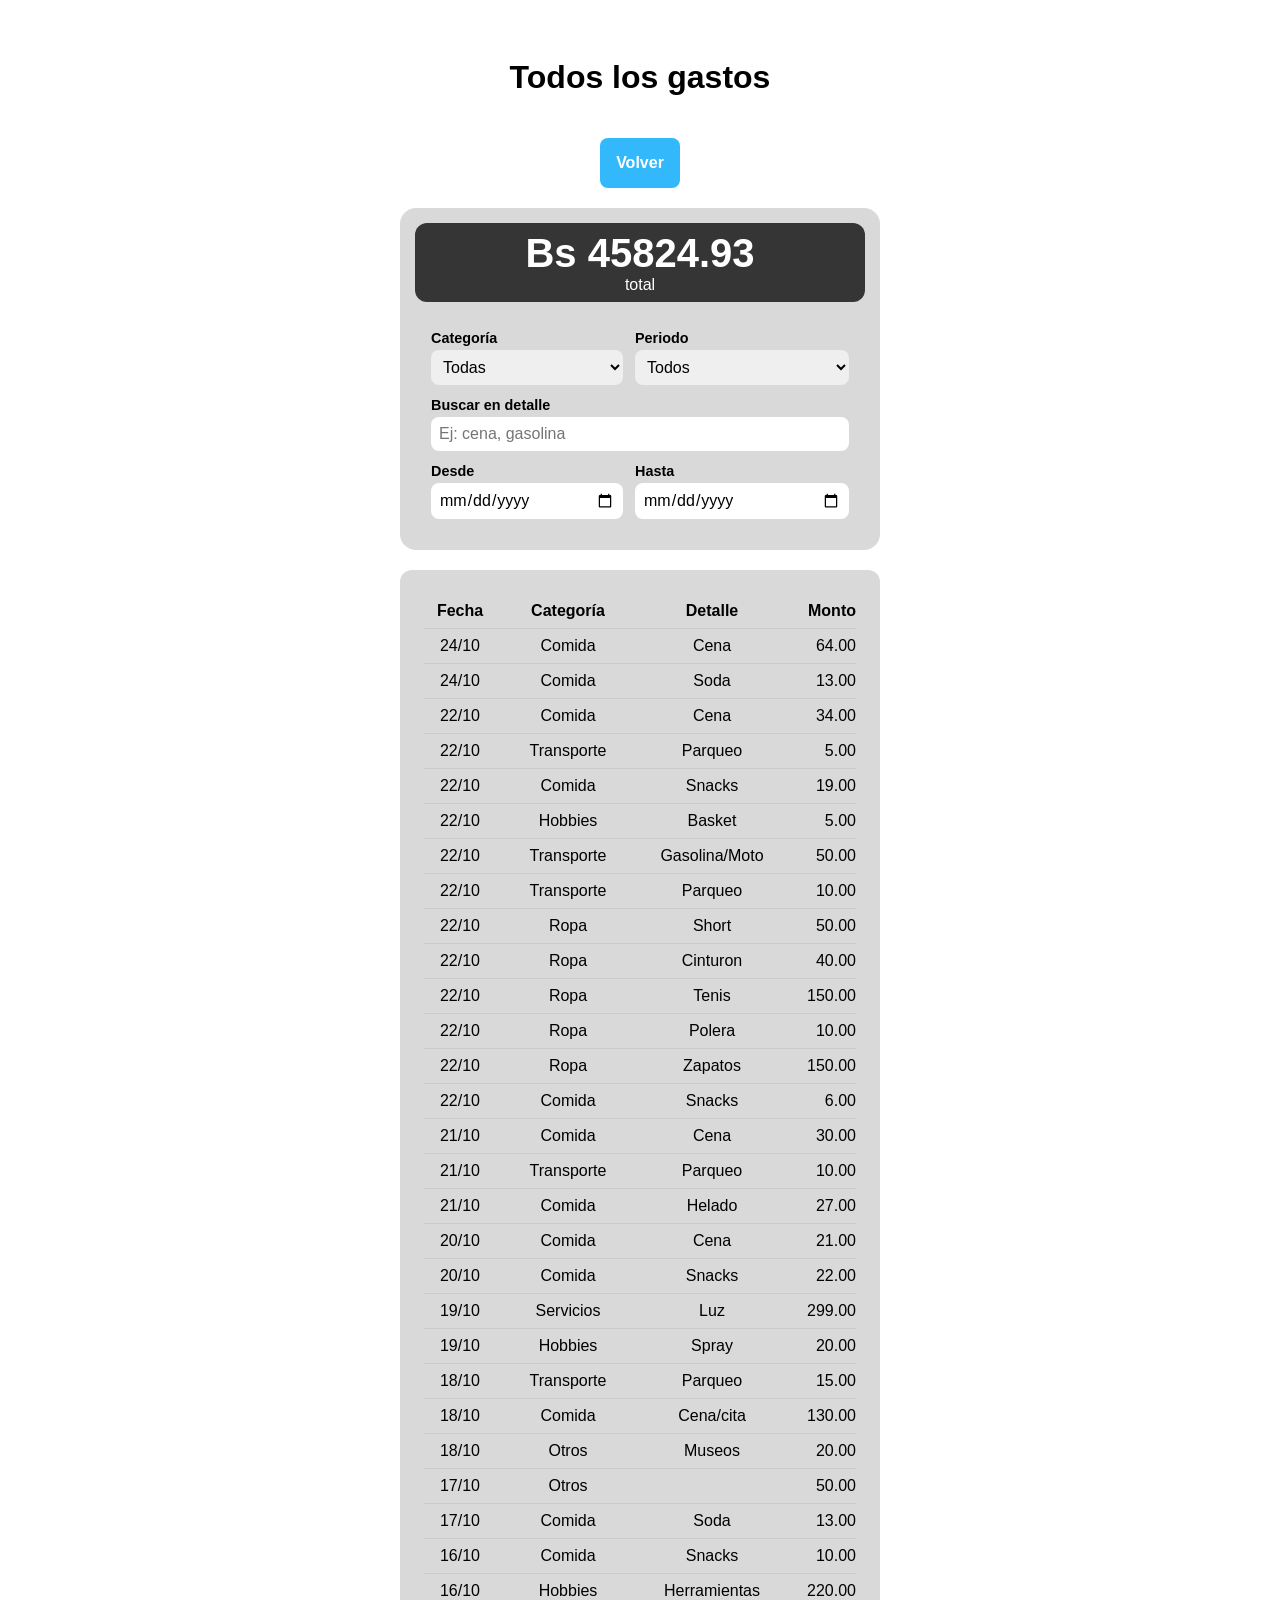
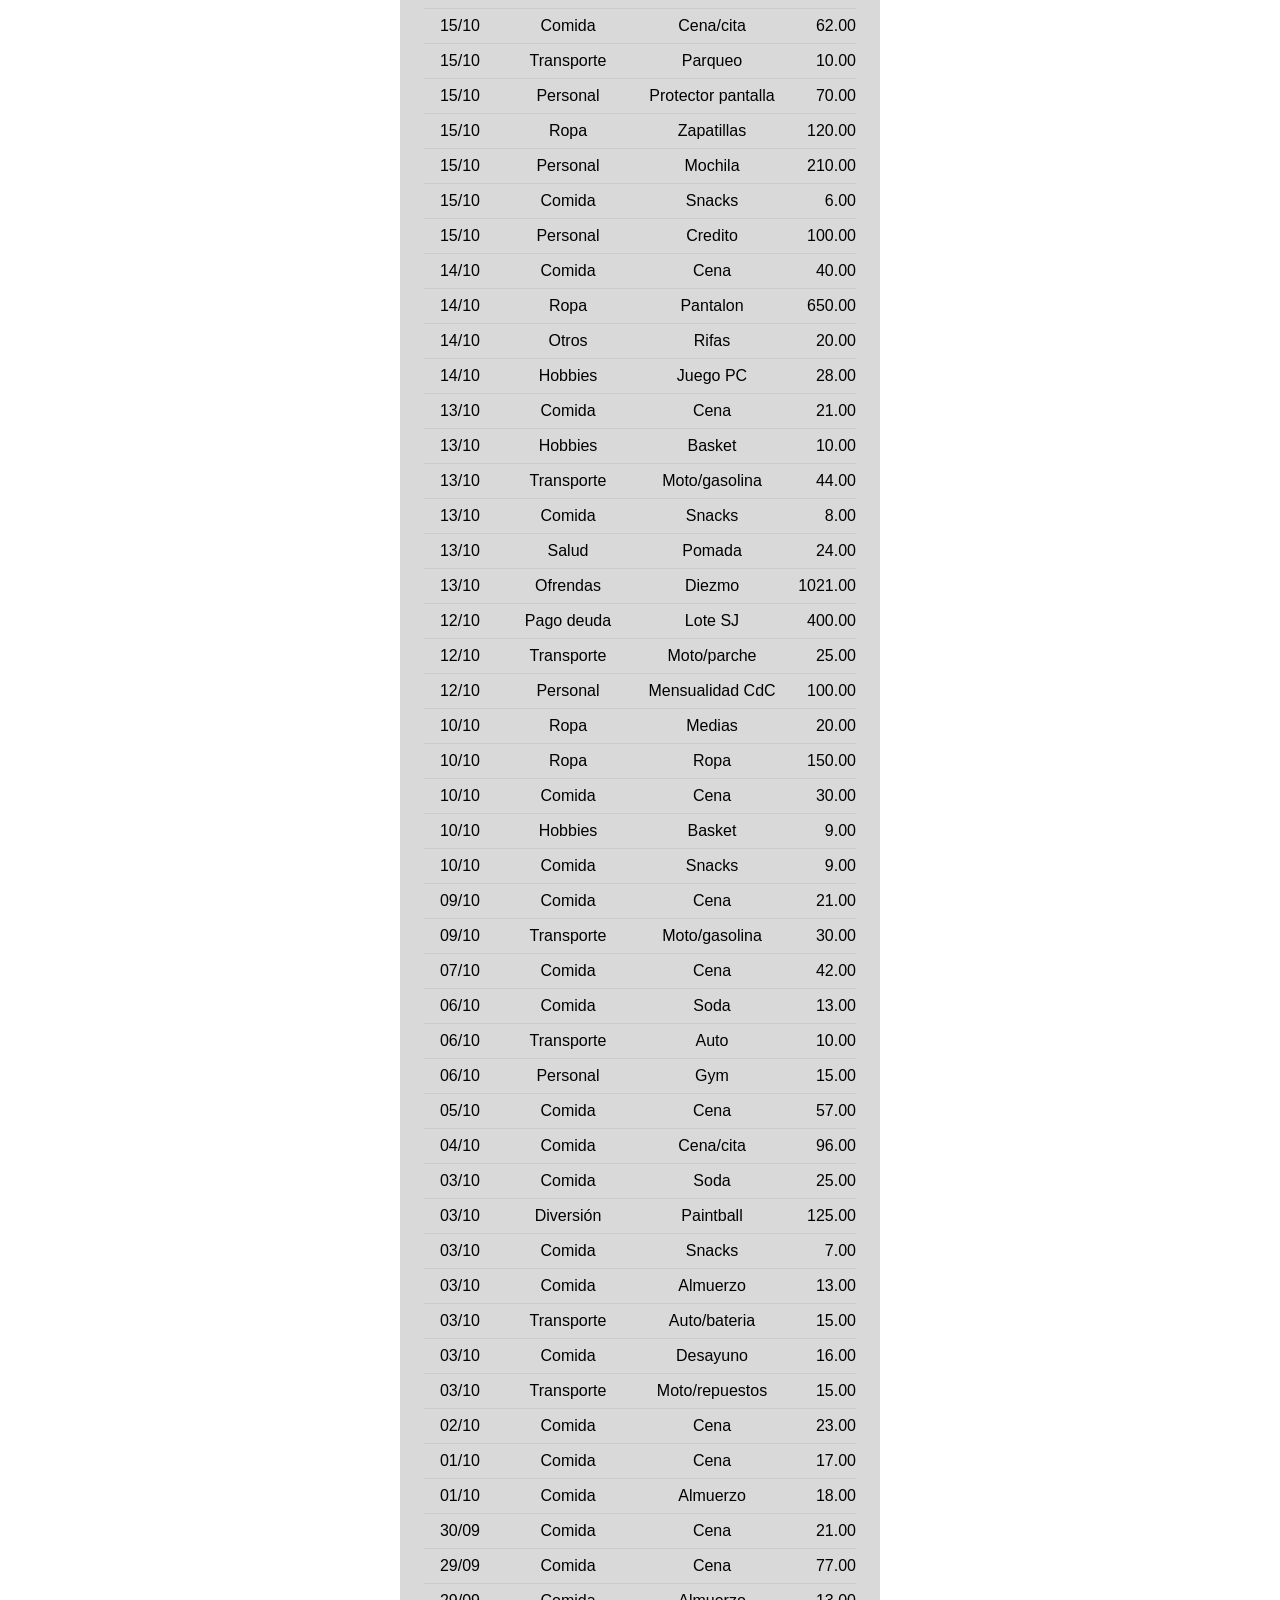
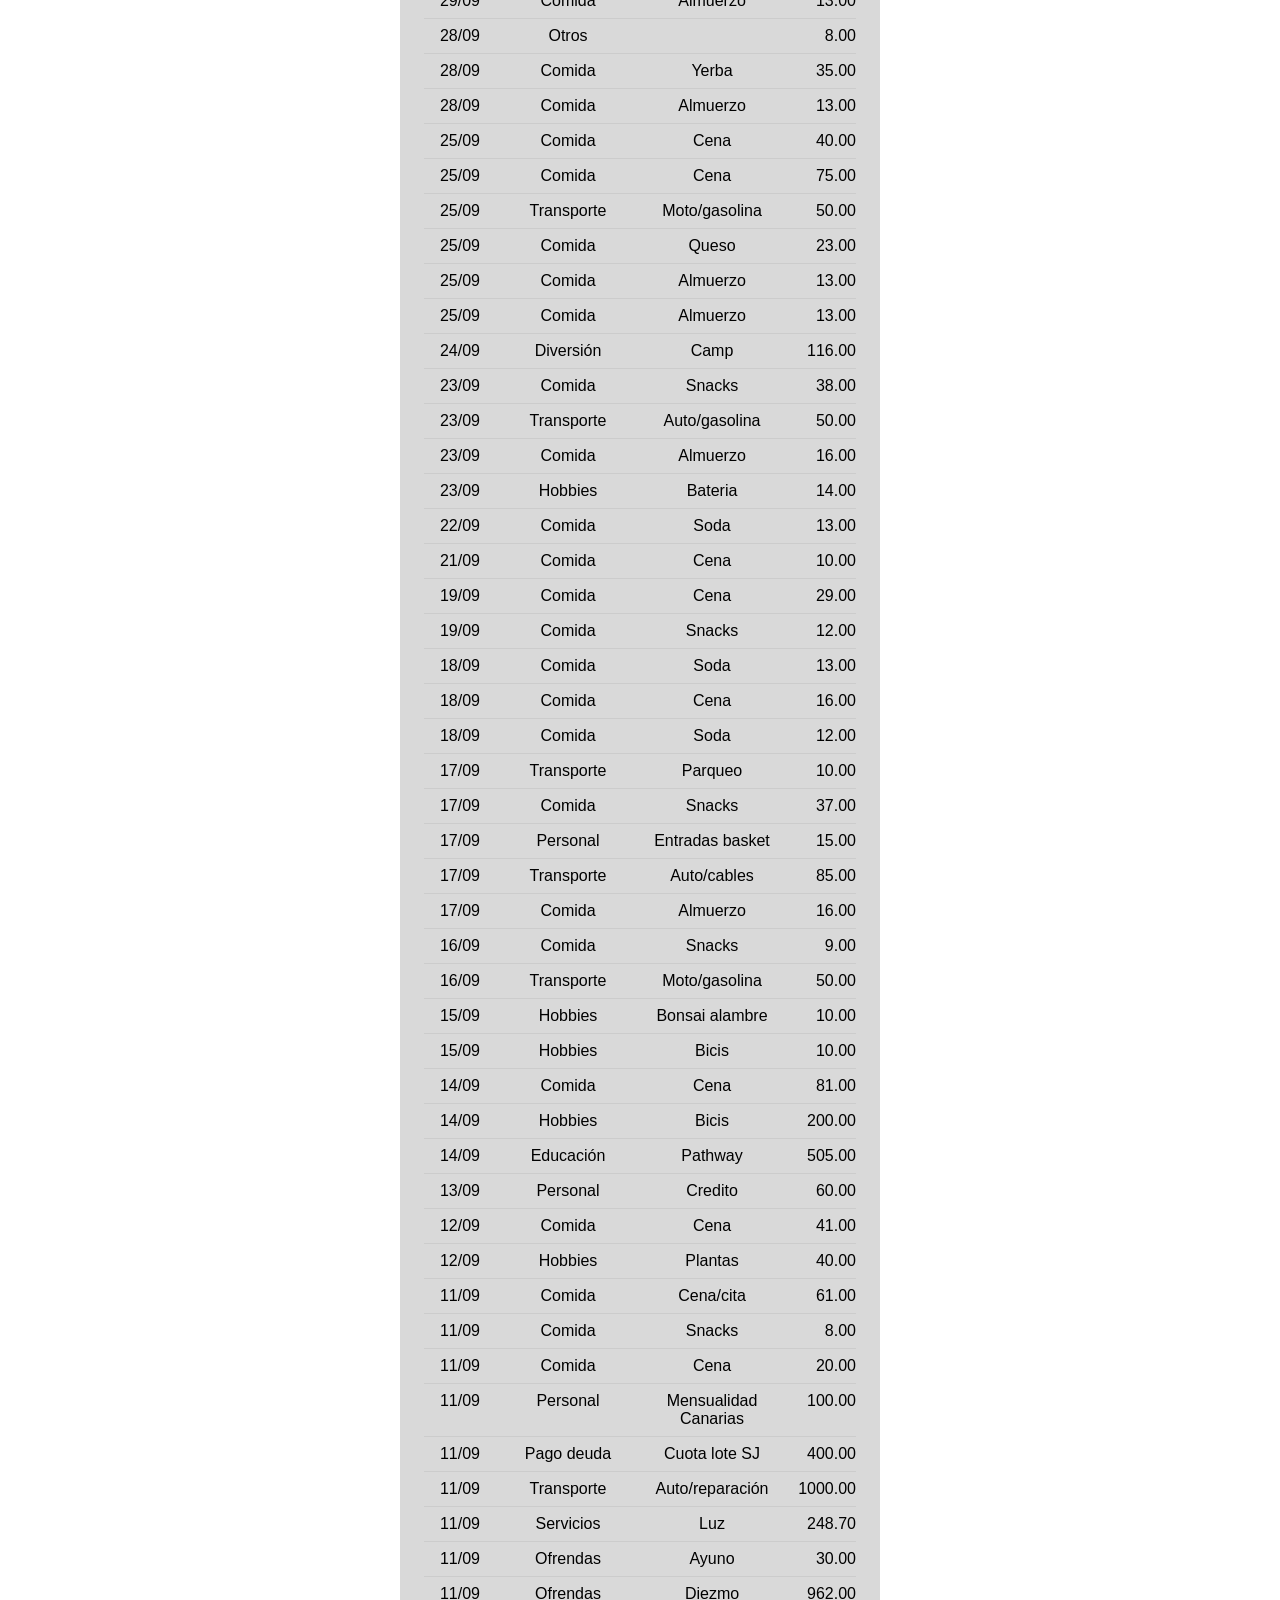
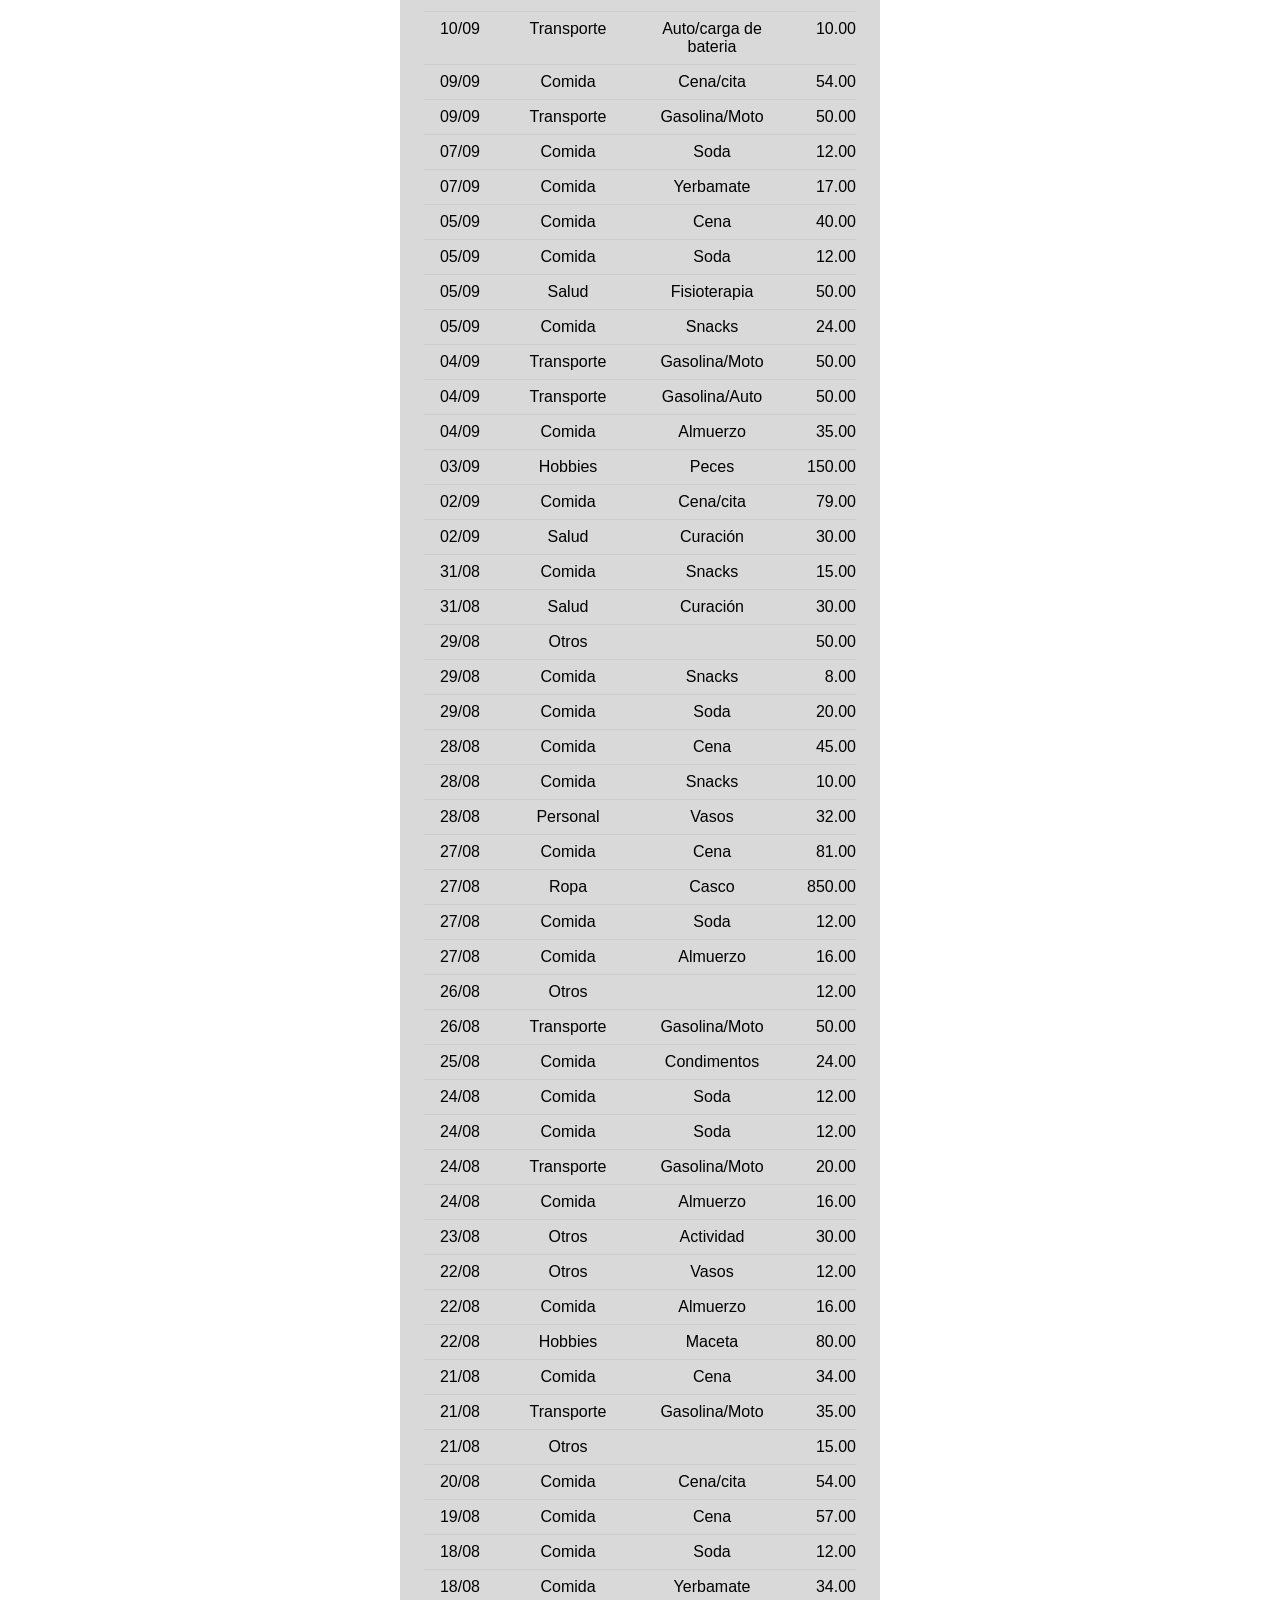
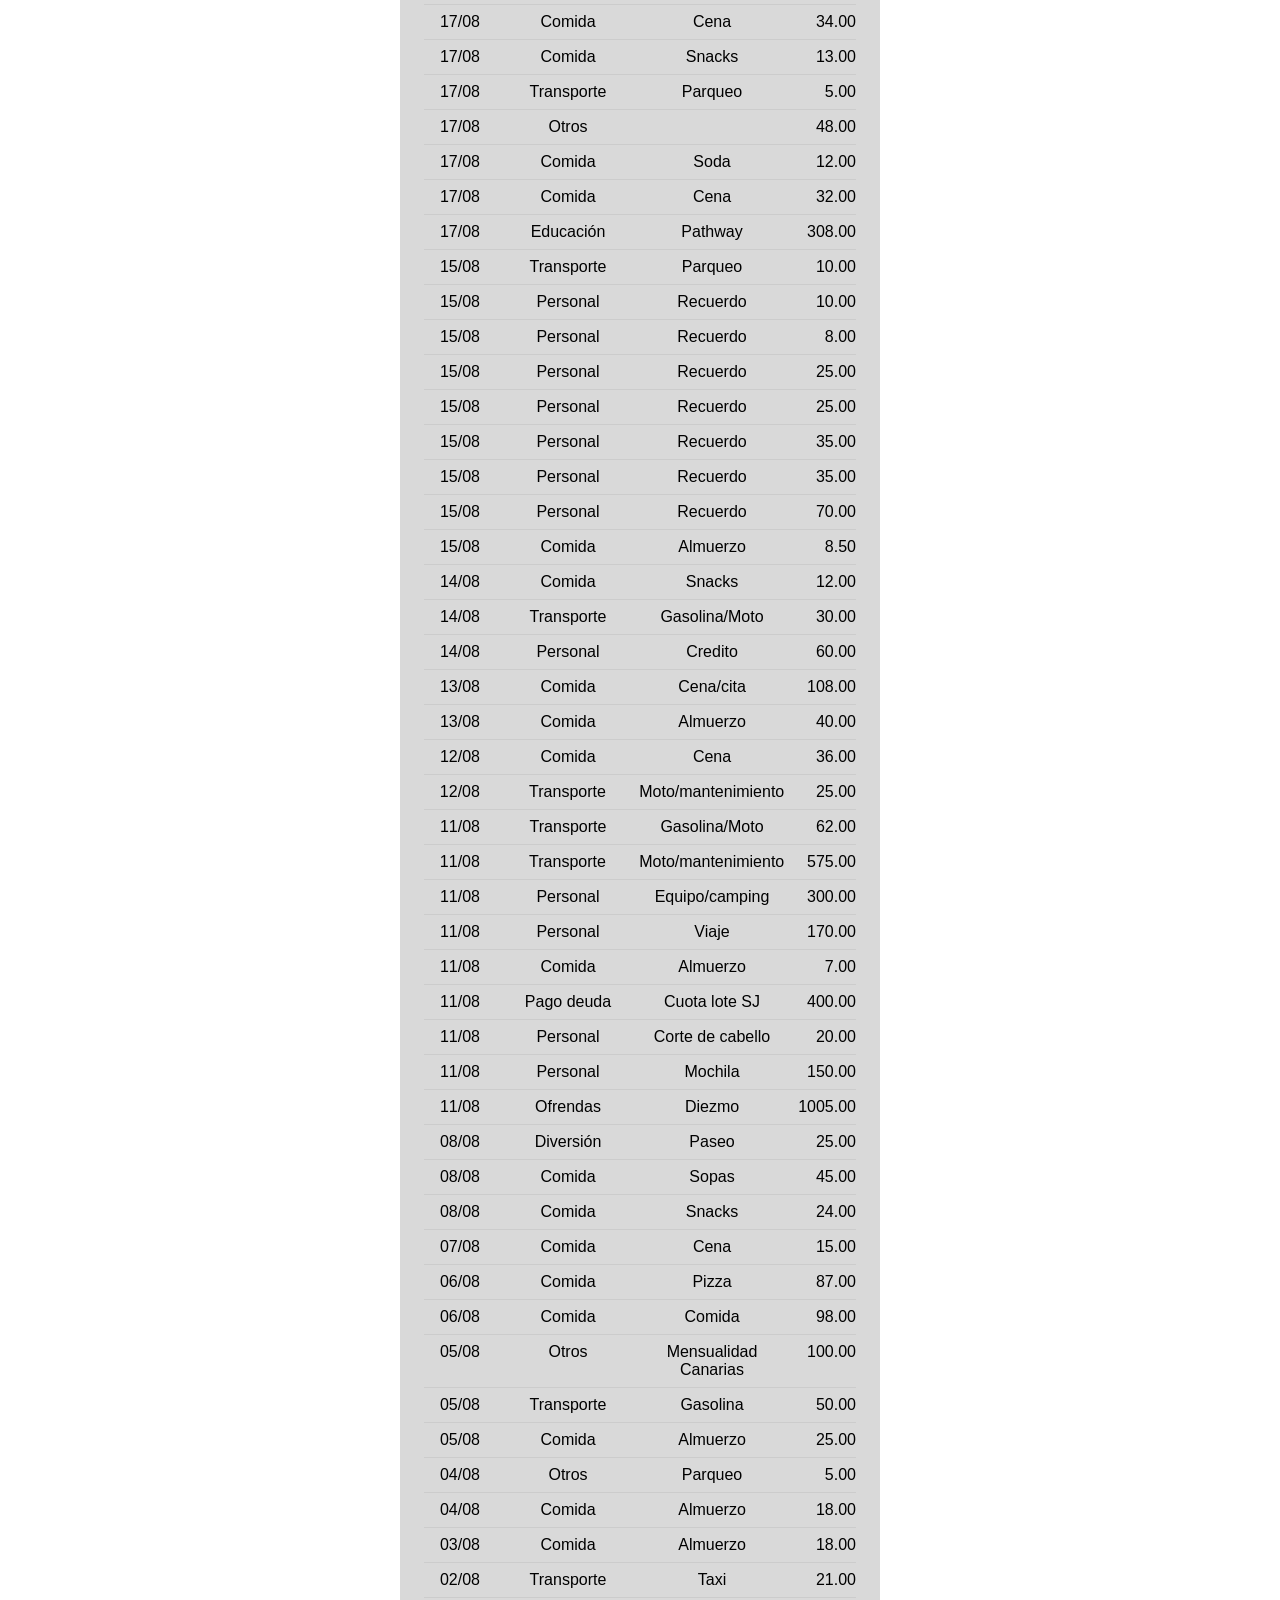
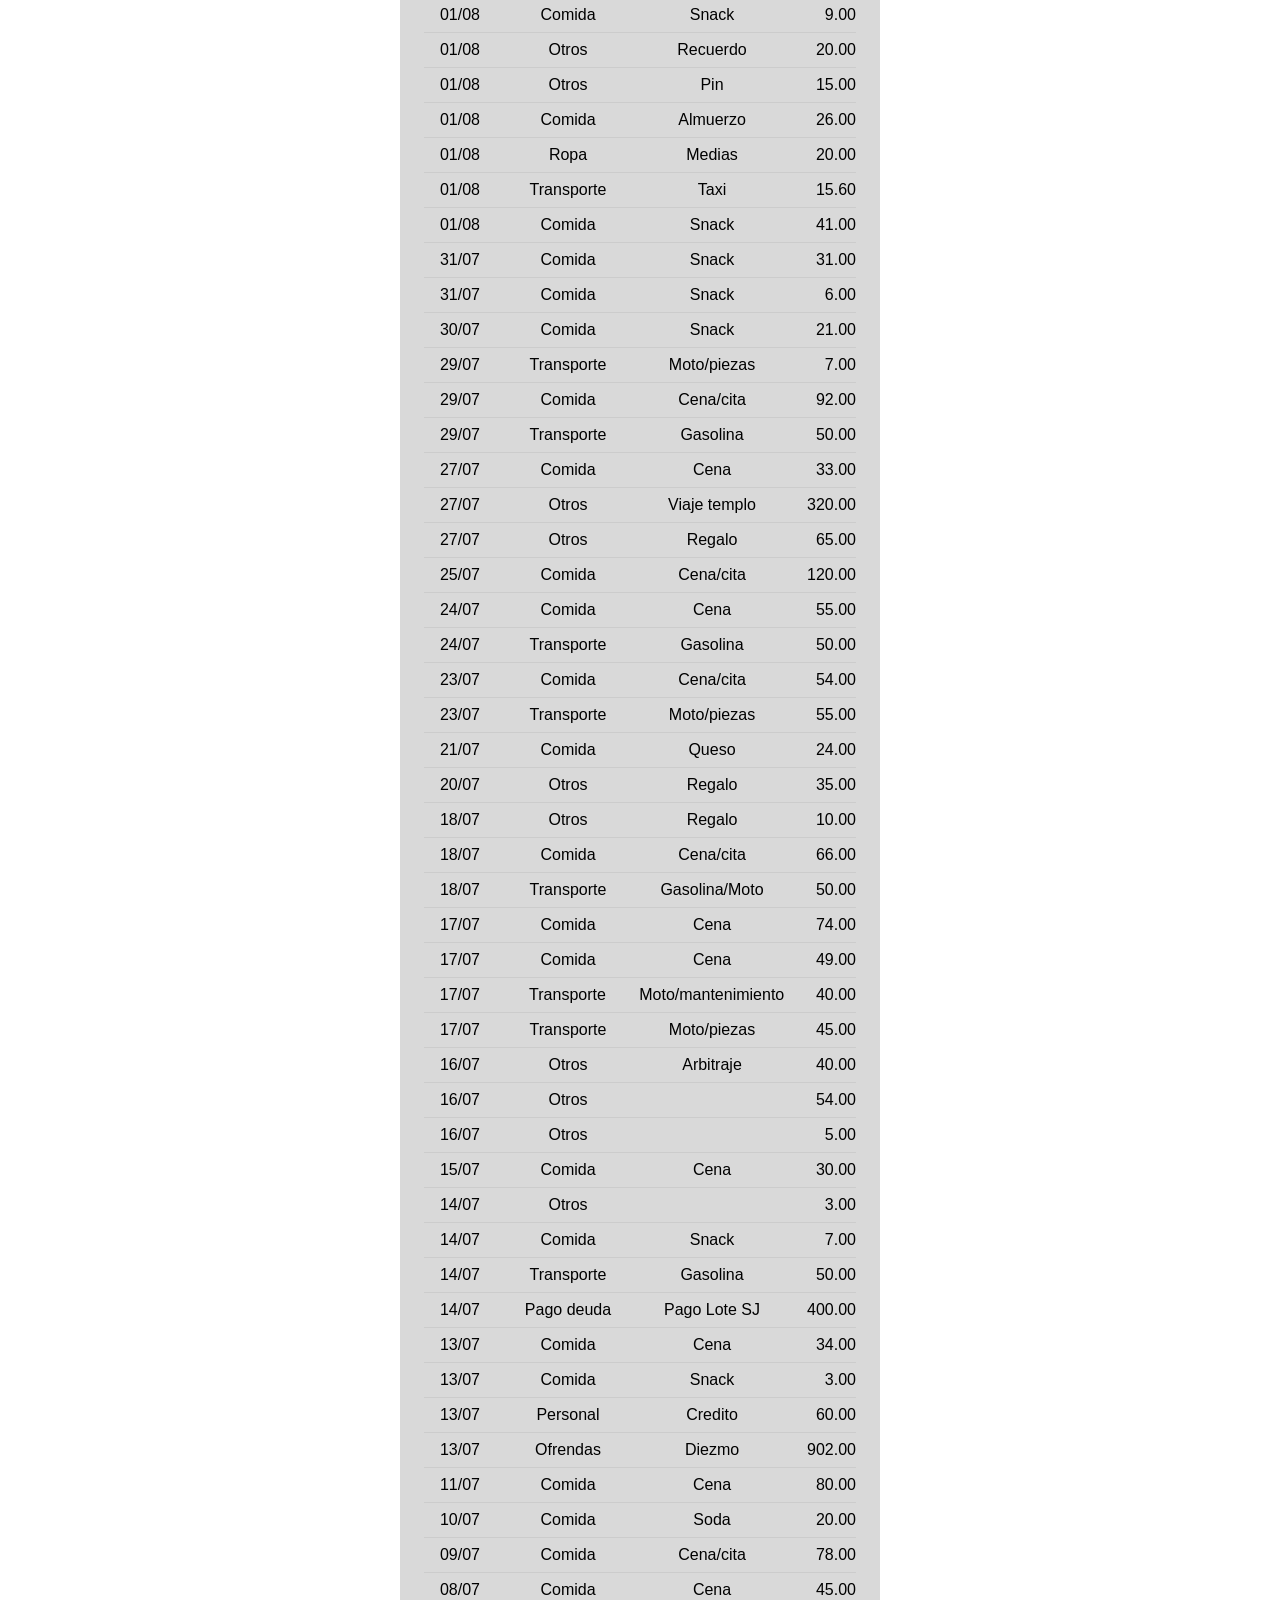
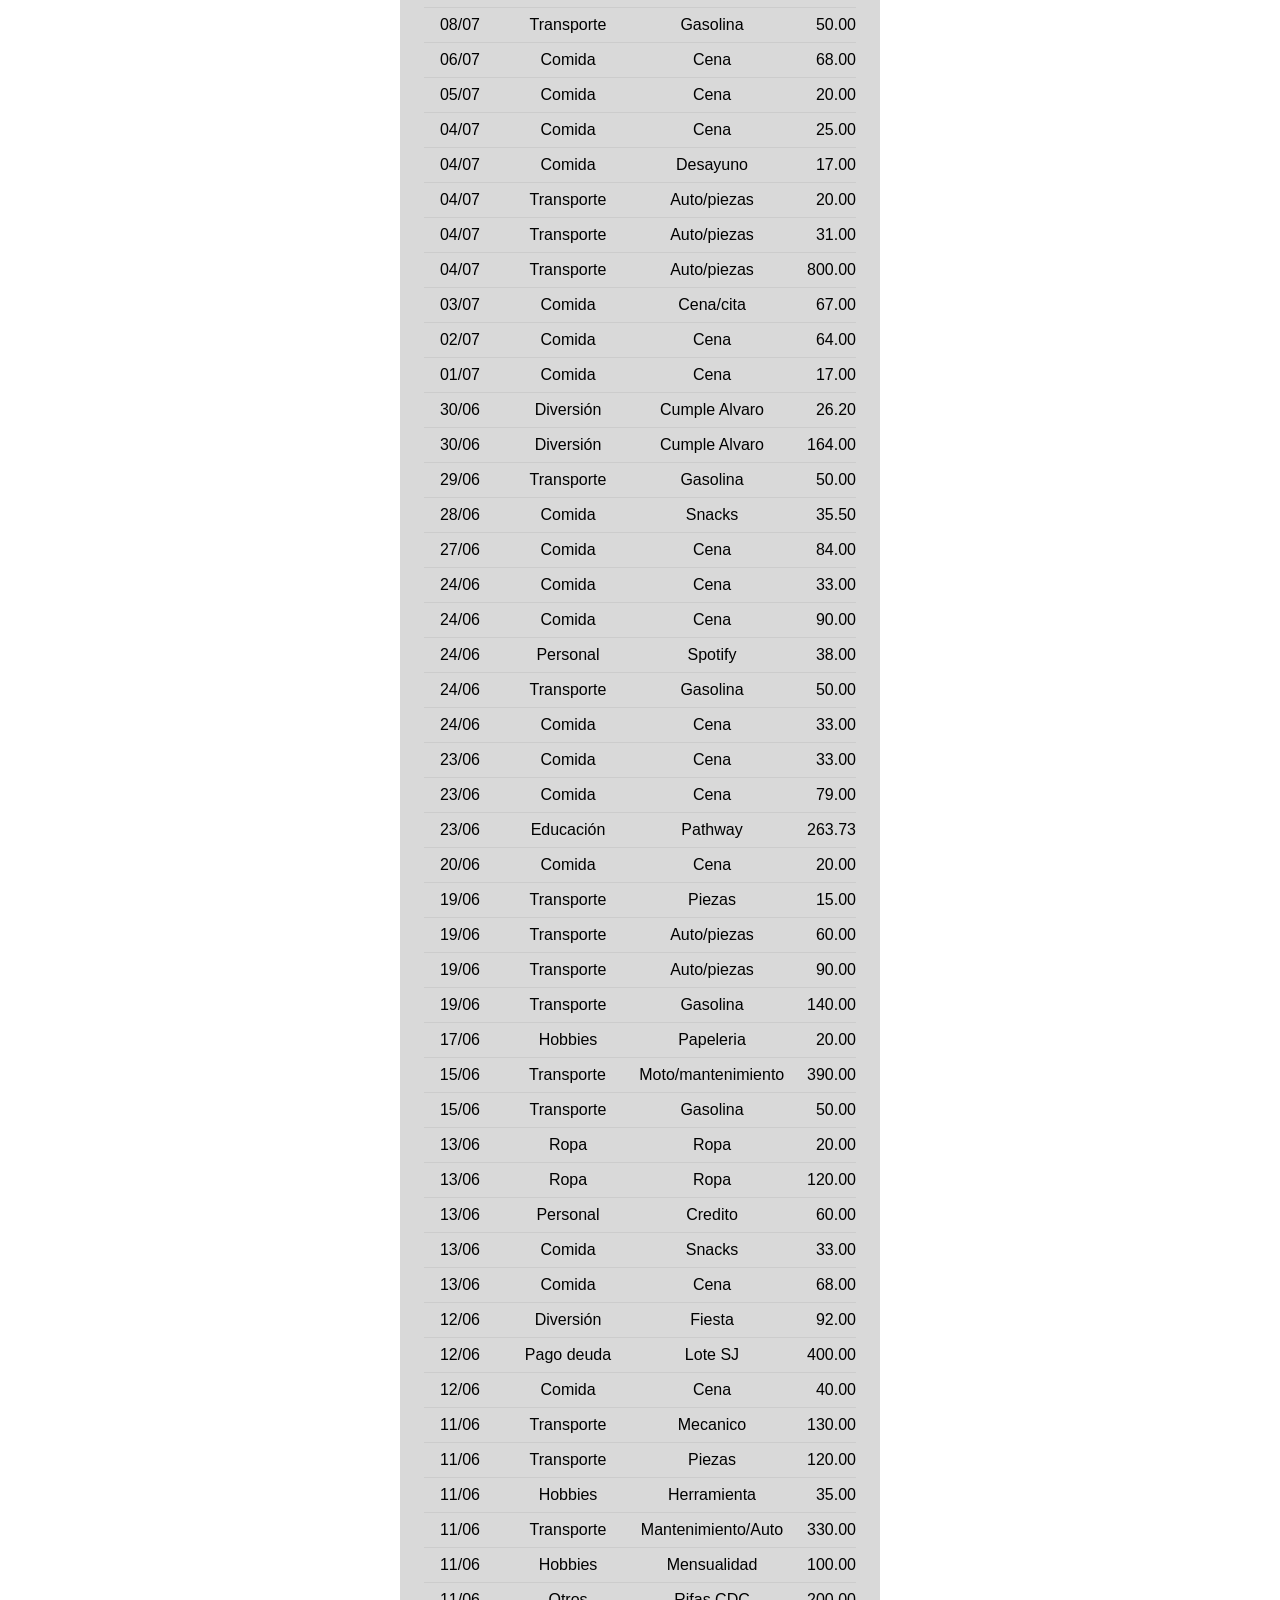
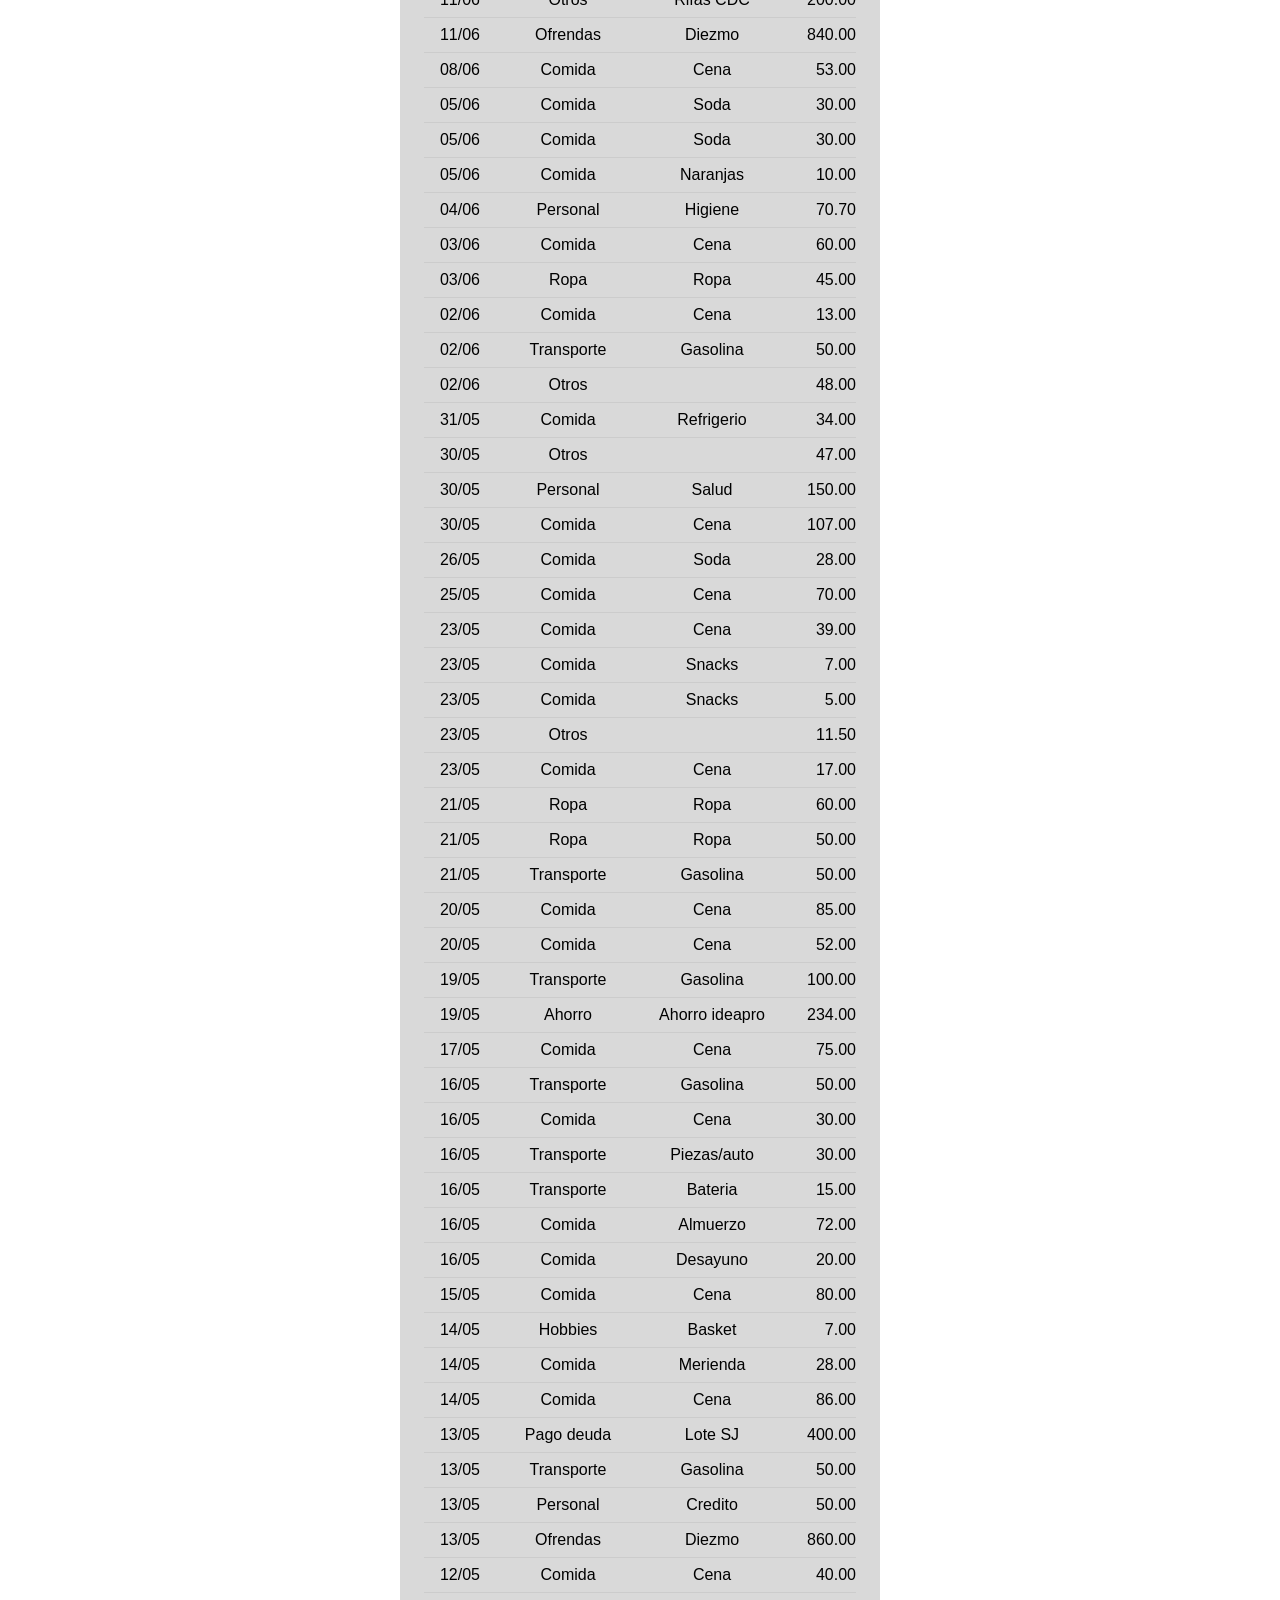
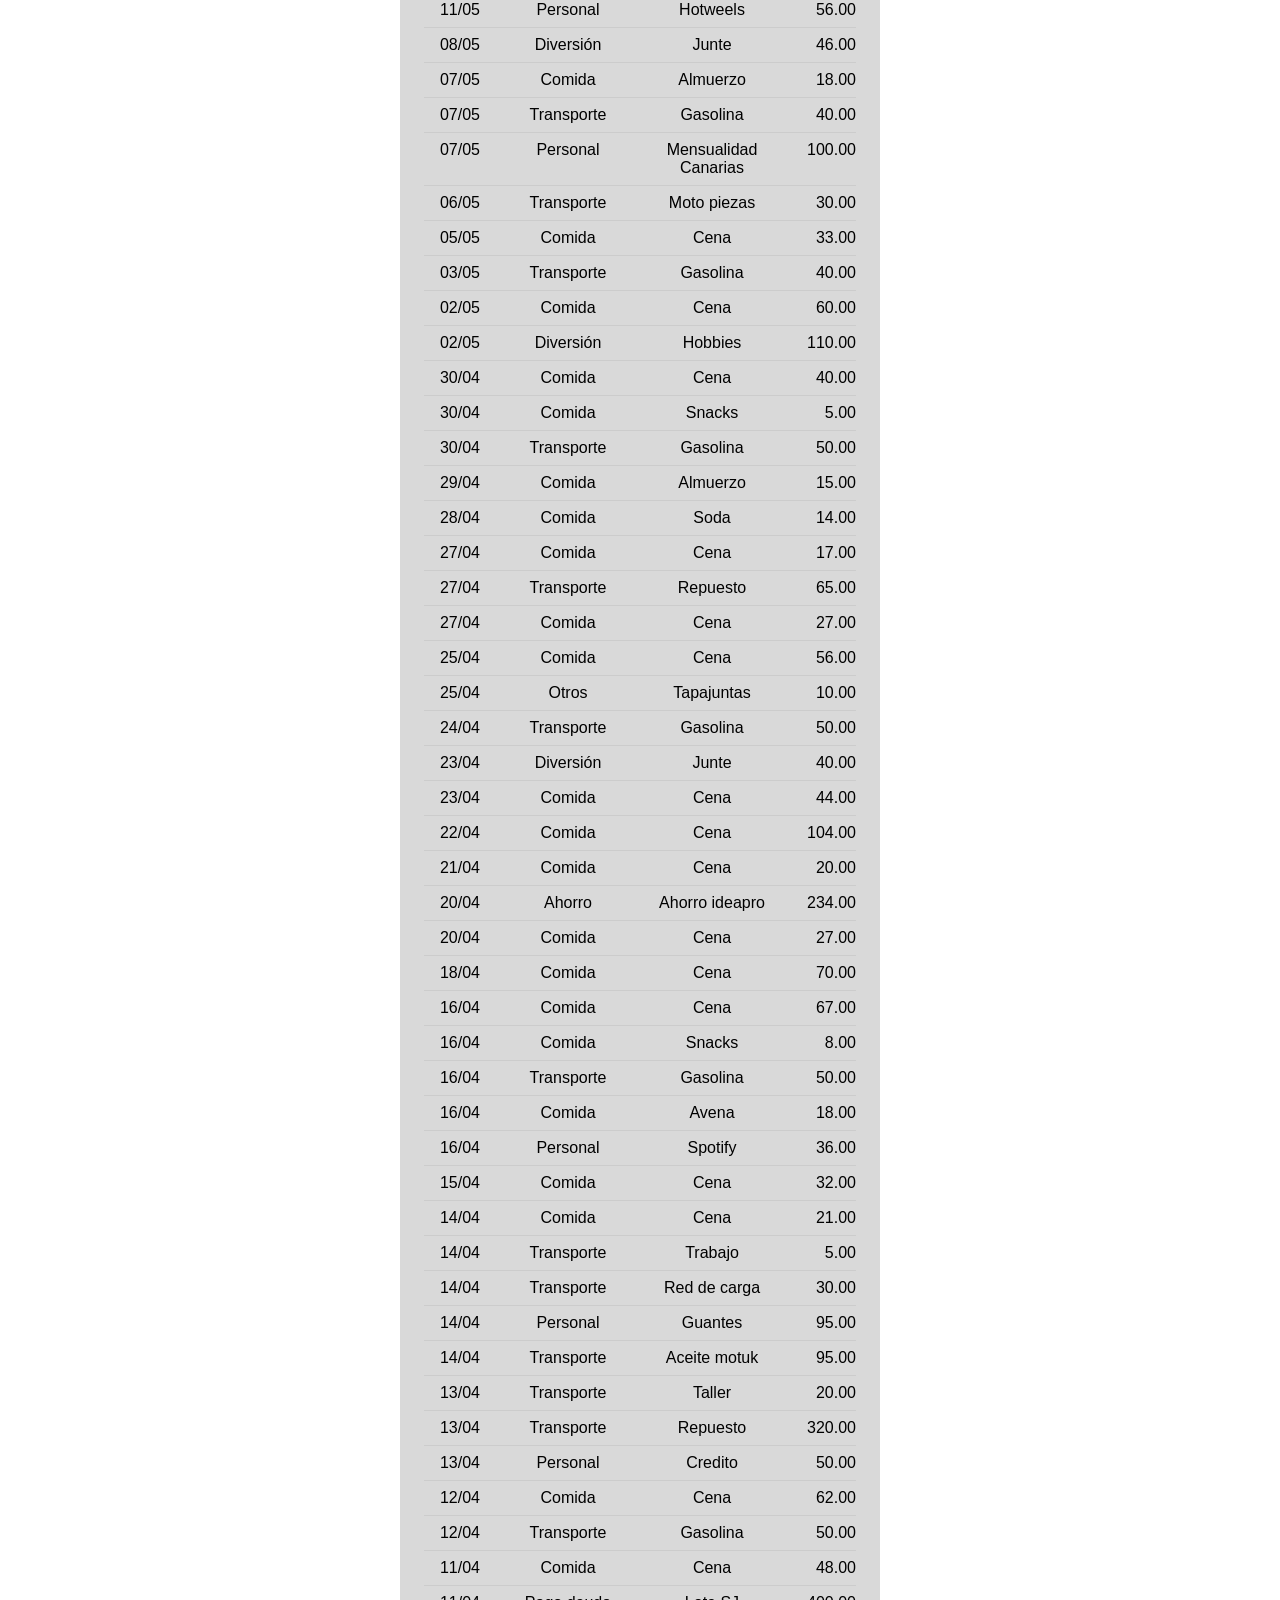
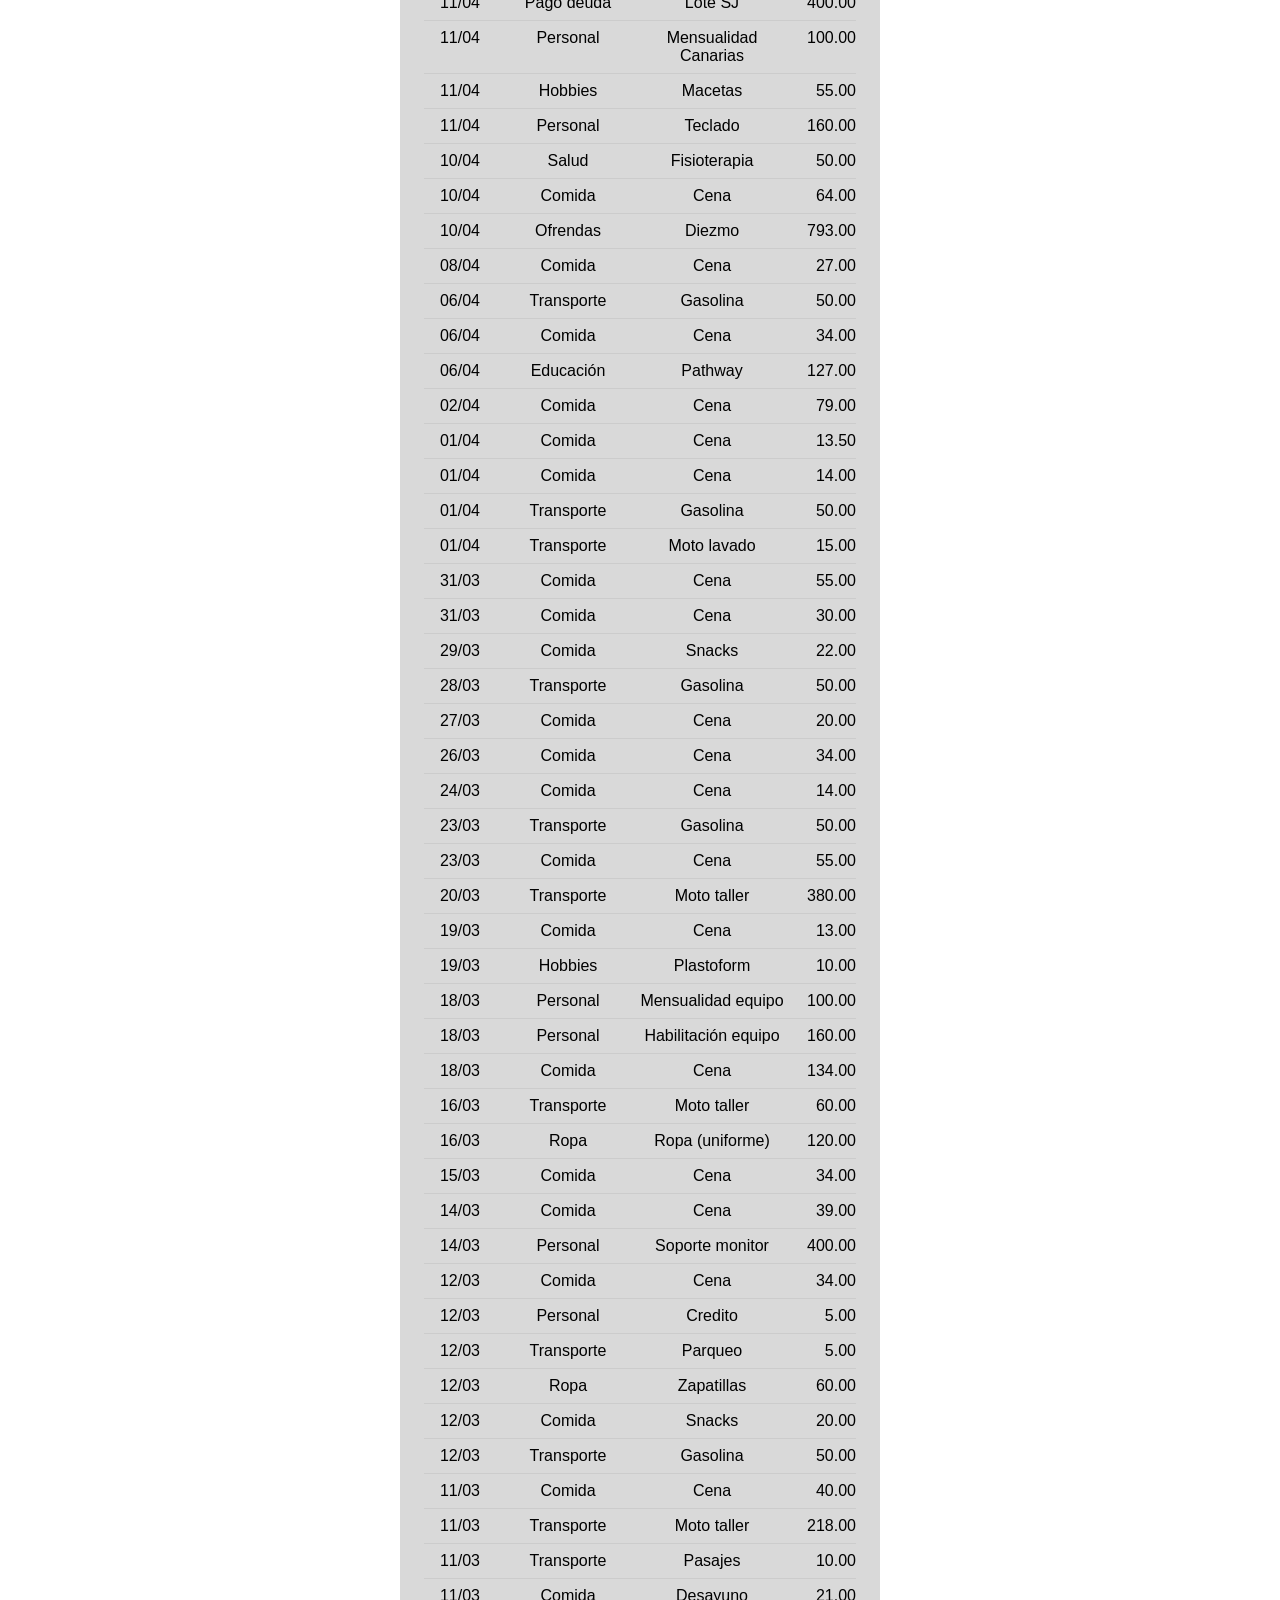
==== commit 35949e11: "grafiicas added" ====
--- a/gastos.html
+++ b/gastos.html
@@ -42,6 +42,8 @@
       </section>
     </section>
 
+    
+
     <section id="lista">
       <div class="fila encabezado">
         <span>Fecha</span>
--- a/styles/main.css
+++ b/styles/main.css
@@ -5,7 +5,7 @@
 
     --background1: #ffffff;
     --background2: #d9d9d9;
-    --background-dark: #bdbdbd;
+    --background-dark: #363535;
 
     --text: #000000;
     --text-light: #ffffff;
@@ -42,11 +42,13 @@
 }
 
 #main-total h3 {
+    color: var(--text-light);
     font-size: 3rem;
     margin: 0.5rem 0 0;
 }
 
 #main-total p {
+    color: var(--text-light);
     margin: 0;
     margin-bottom: .5rem;
 }
@@ -74,6 +76,21 @@
     text-align: center;
 }
 
+.totales {
+    display: grid;
+    grid-template-columns: 1fr 1fr;
+    background-color: var(--background-dark);
+    border-radius: 12px;
+    padding-left: 1rem;
+    padding: 0;
+}
+
+.totales p {
+    font-size: .8rem;
+    margin: .4rem;
+    text-align: left;
+    color: var(--text-light);
+}
 
 .boton {
     background-color: var(--main);
@@ -246,6 +263,7 @@
     border-radius: 8px;
     font-family: inherit;
     font-size: 1rem;
+    border: none;
 }
 
 /* Total filtrado */
@@ -313,4 +331,74 @@
 
 body[data-pagina="gastos"] #main-card > section:first-child .boton {
     align-self: center;
+}
+
+/* Informes */
+#informe-card {
+    width: 100%;
+    display: flex;
+    flex-direction: column;
+    gap: 8px;
+    padding: 1rem;
+    box-sizing: border-box;
+    background-color: var(--background2);
+    border-radius: 16px;
+}
+
+#informe-card h2 {
+    margin: 0;
+    font-size: 1.1rem;
+}
+
+#informe-card label {
+    font-weight: bold;
+    font-size: 0.9rem;
+}
+
+#informe-card select {
+    padding: 0.5rem;
+    border: 1px solid var(--background-dark);
+    border-radius: 8px;
+    font-family: inherit;
+    font-size: 1rem;
+}
+
+#grafico-barras {
+    display: flex;
+    align-items: flex-end;
+    gap: 6px;
+    height: 230px;
+    padding: 10px;
+    box-sizing: border-box;
+    overflow-x: auto;
+    background-color: var(--background1);
+    border-radius: 12px;
+}
+
+.barra-col {
+    flex: 1;
+    min-width: 34px;
+    display: flex;
+    flex-direction: column;
+    align-items: center;
+    justify-content: flex-end;
+    gap: 4px;
+}
+
+.barra {
+    width: 100%;
+    min-height: 2px;
+    background-color: var(--main);
+    border-radius: 6px 6px 0 0;
+}
+
+.barra-valor,
+.barra-etiqueta {
+    font-size: 0.65rem;
+}
+
+.nota {
+    margin: 0;
+    font-size: 0.75rem;
+    opacity: 0.7;
 }
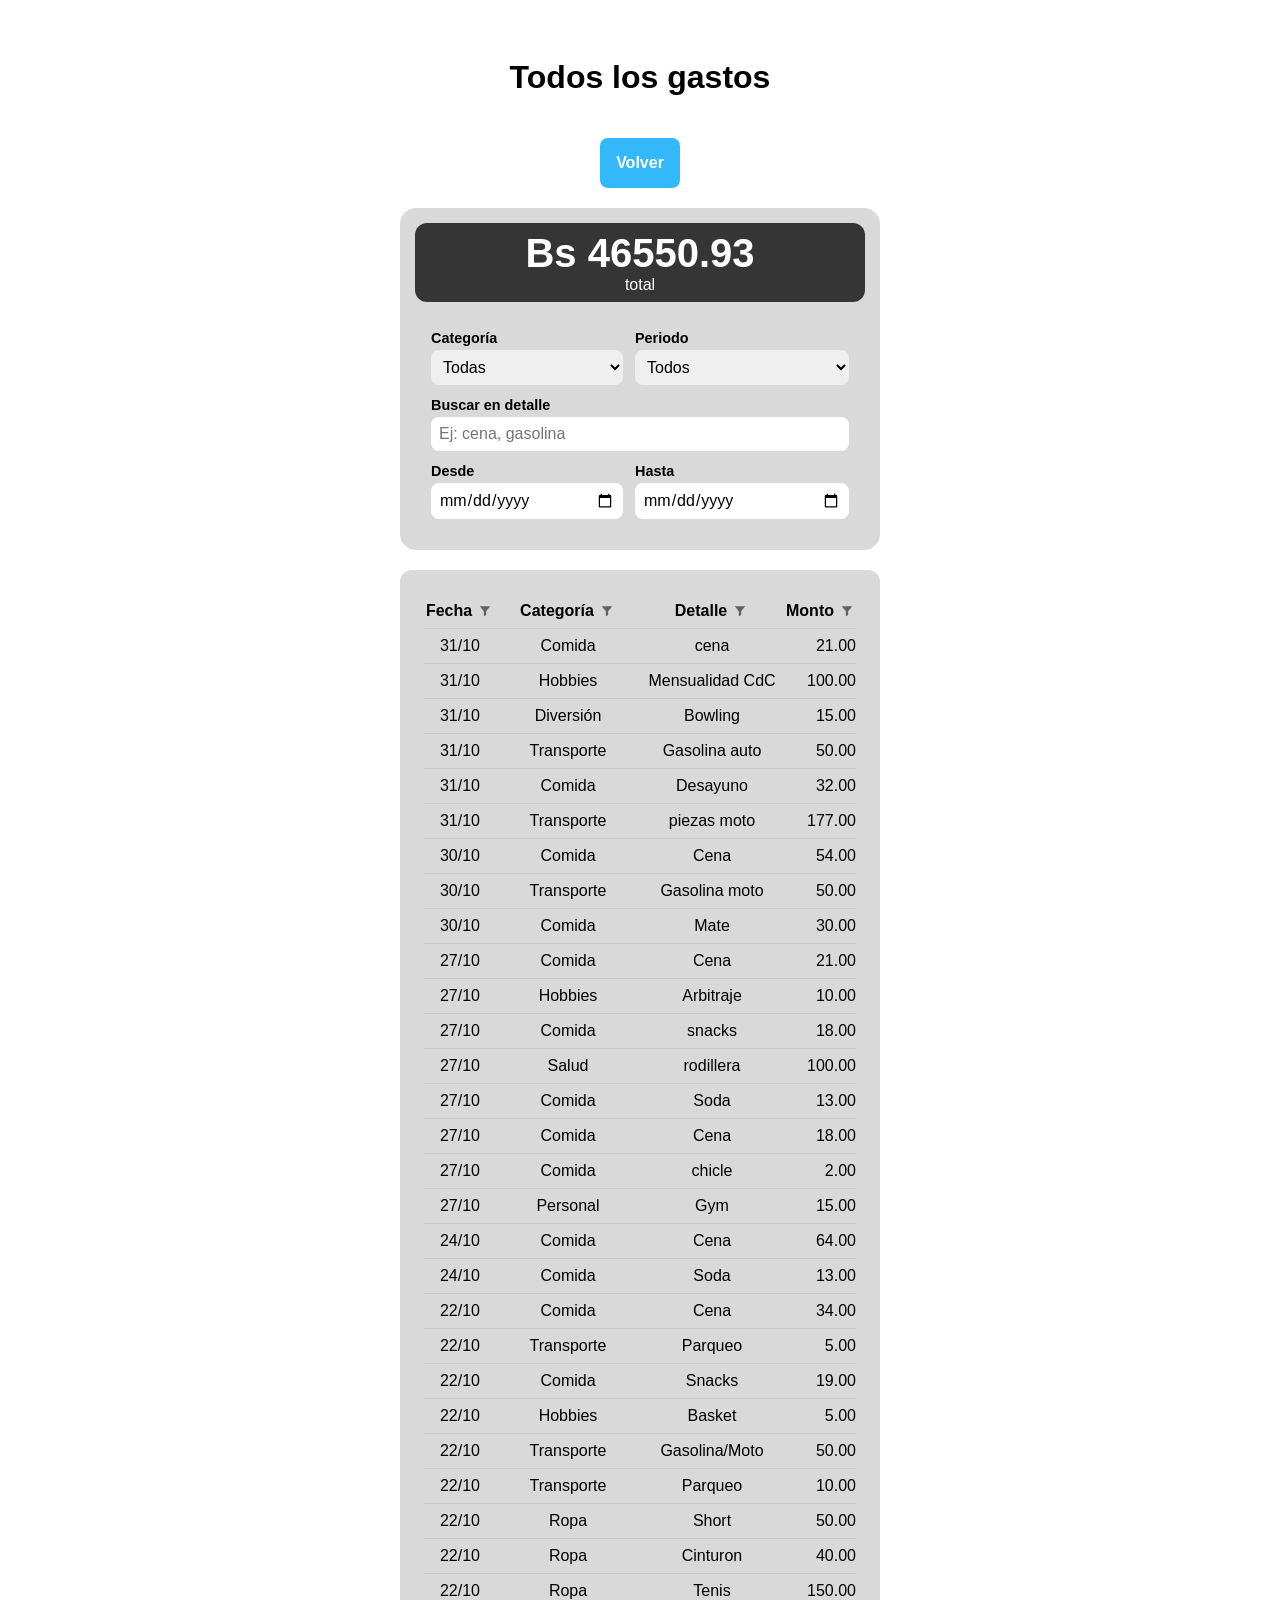
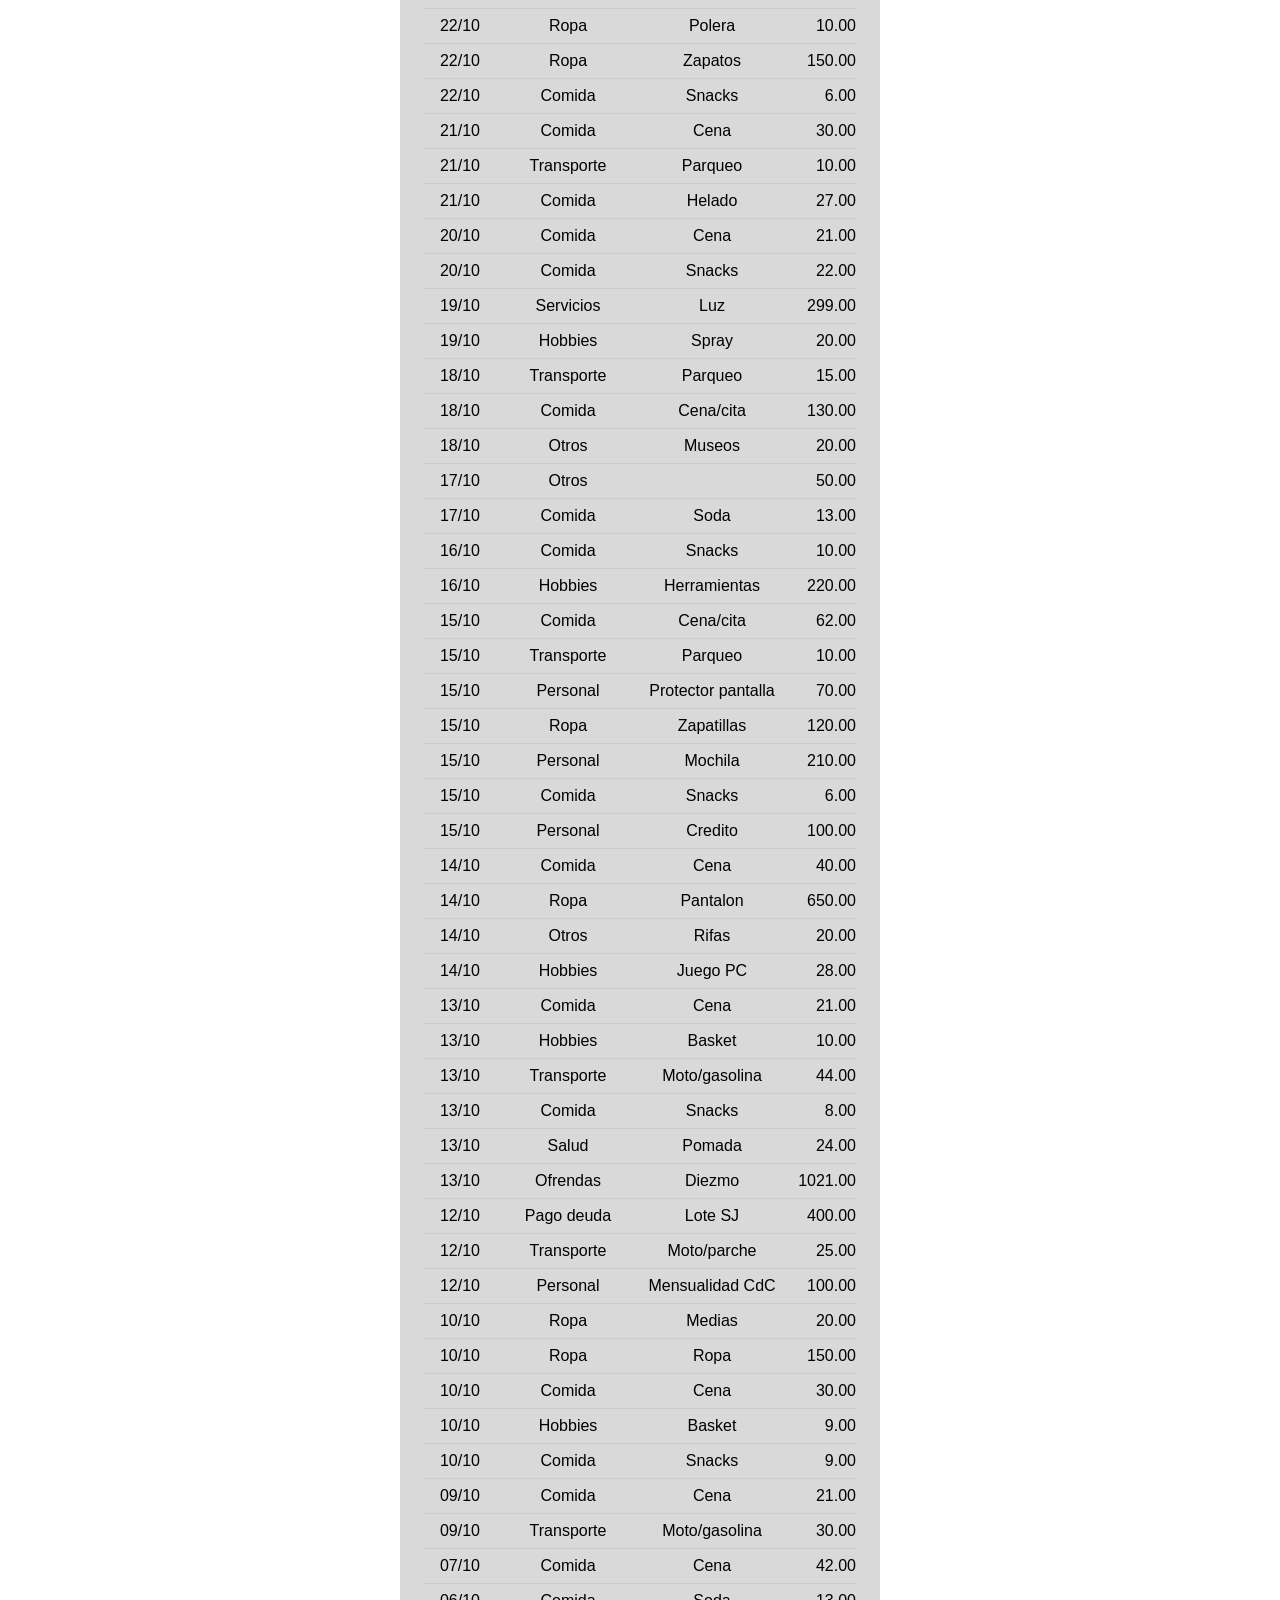
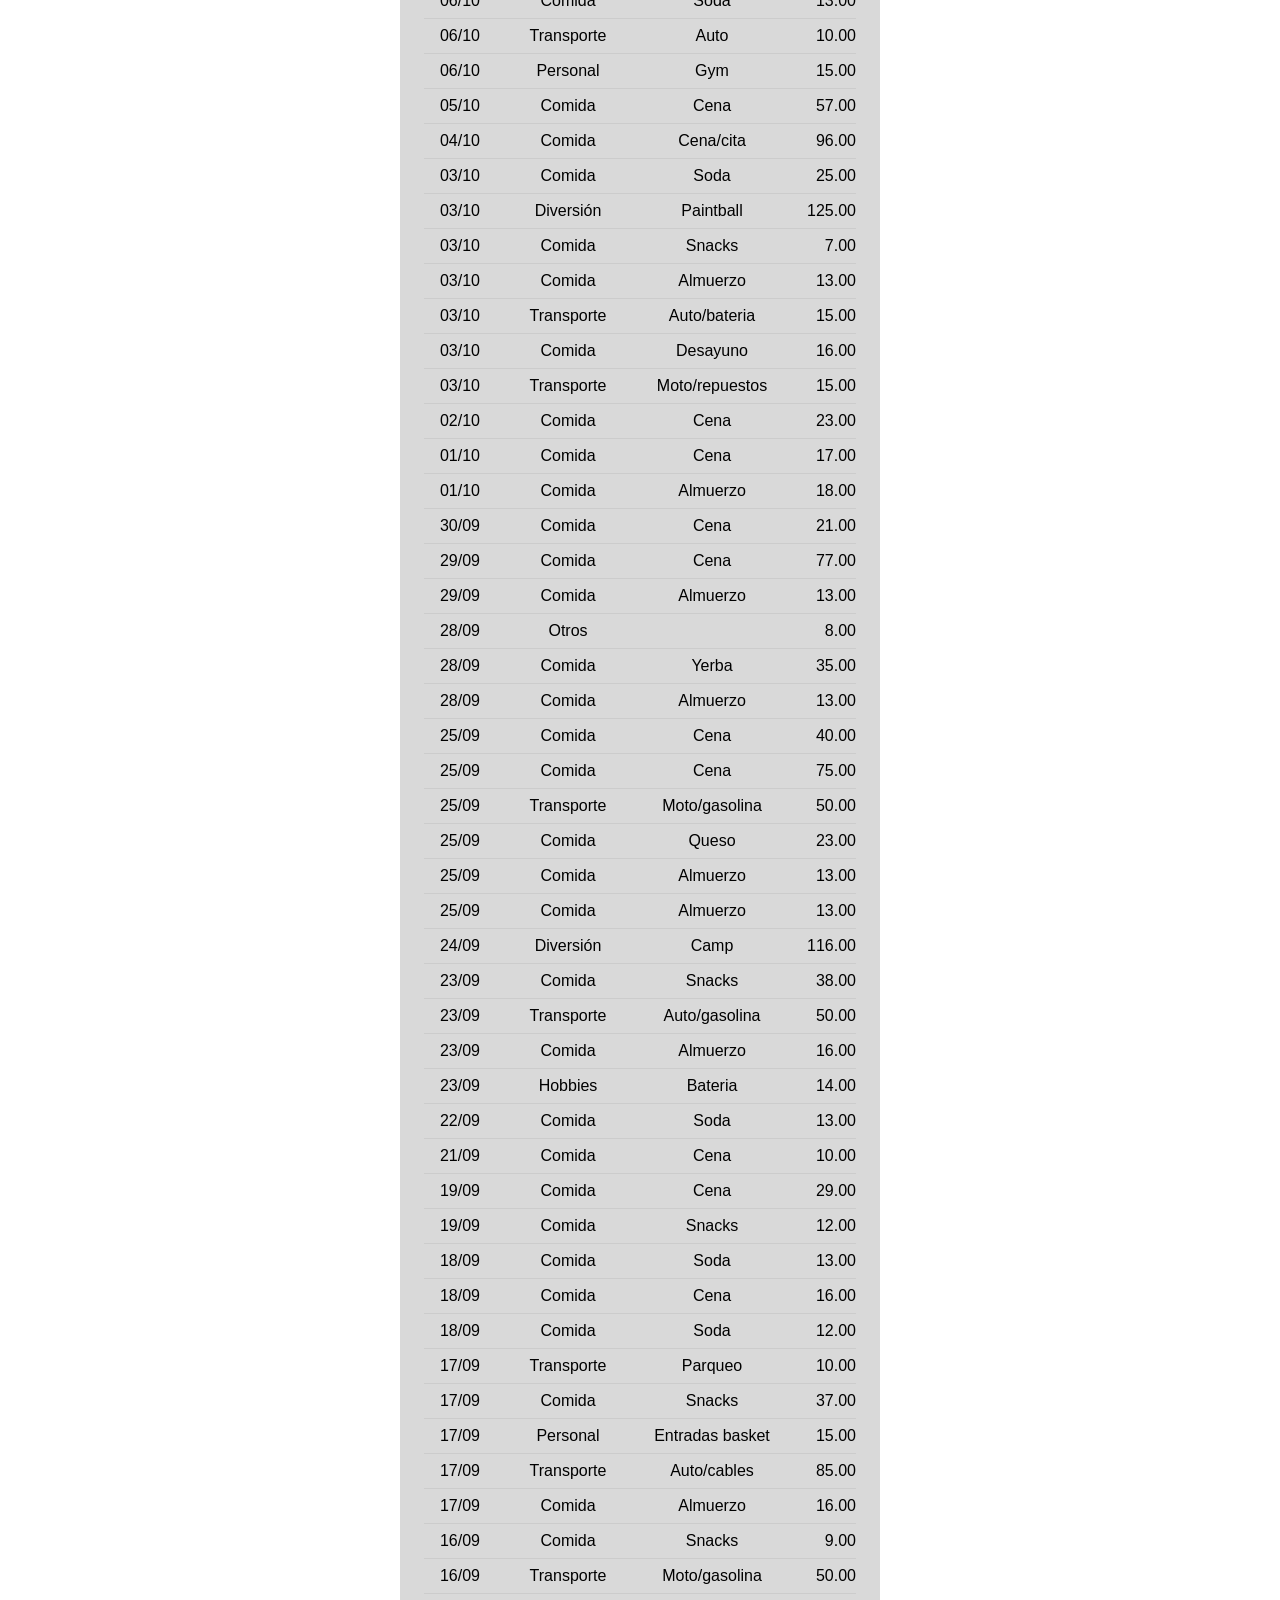
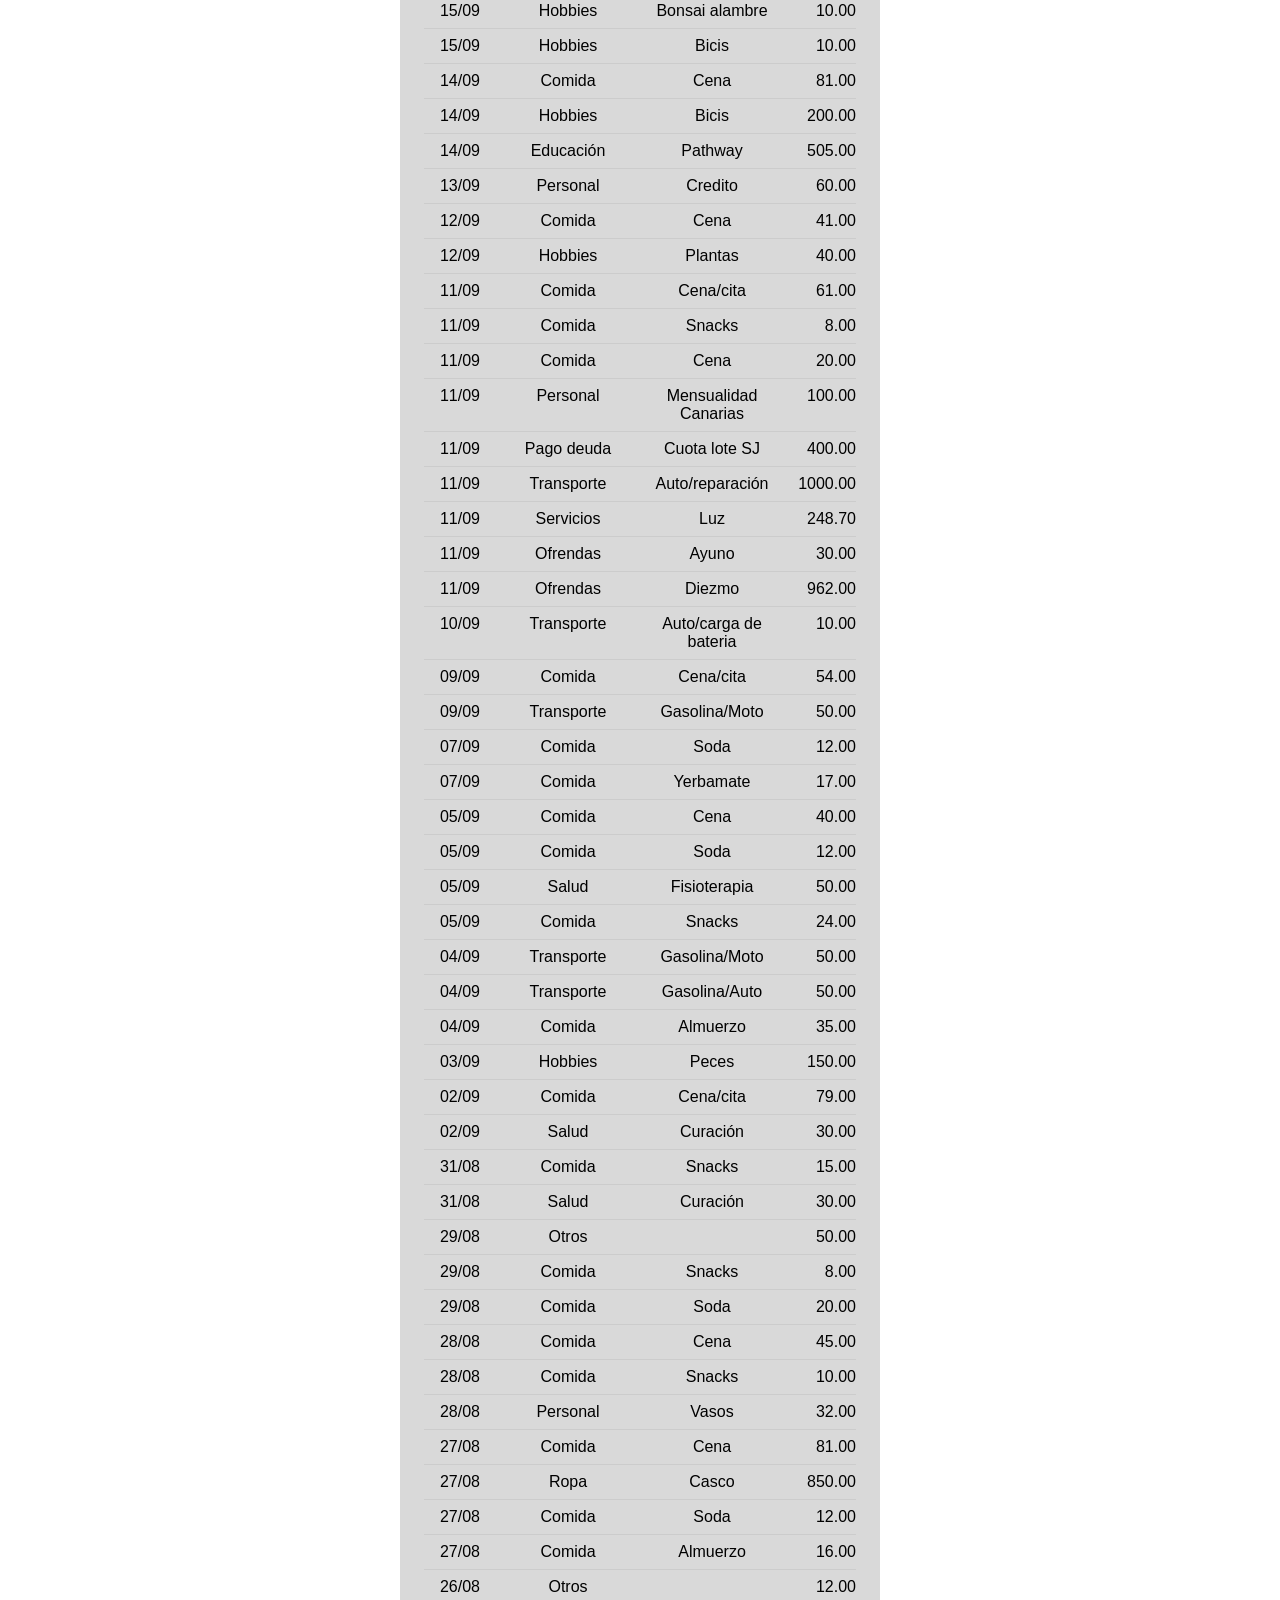
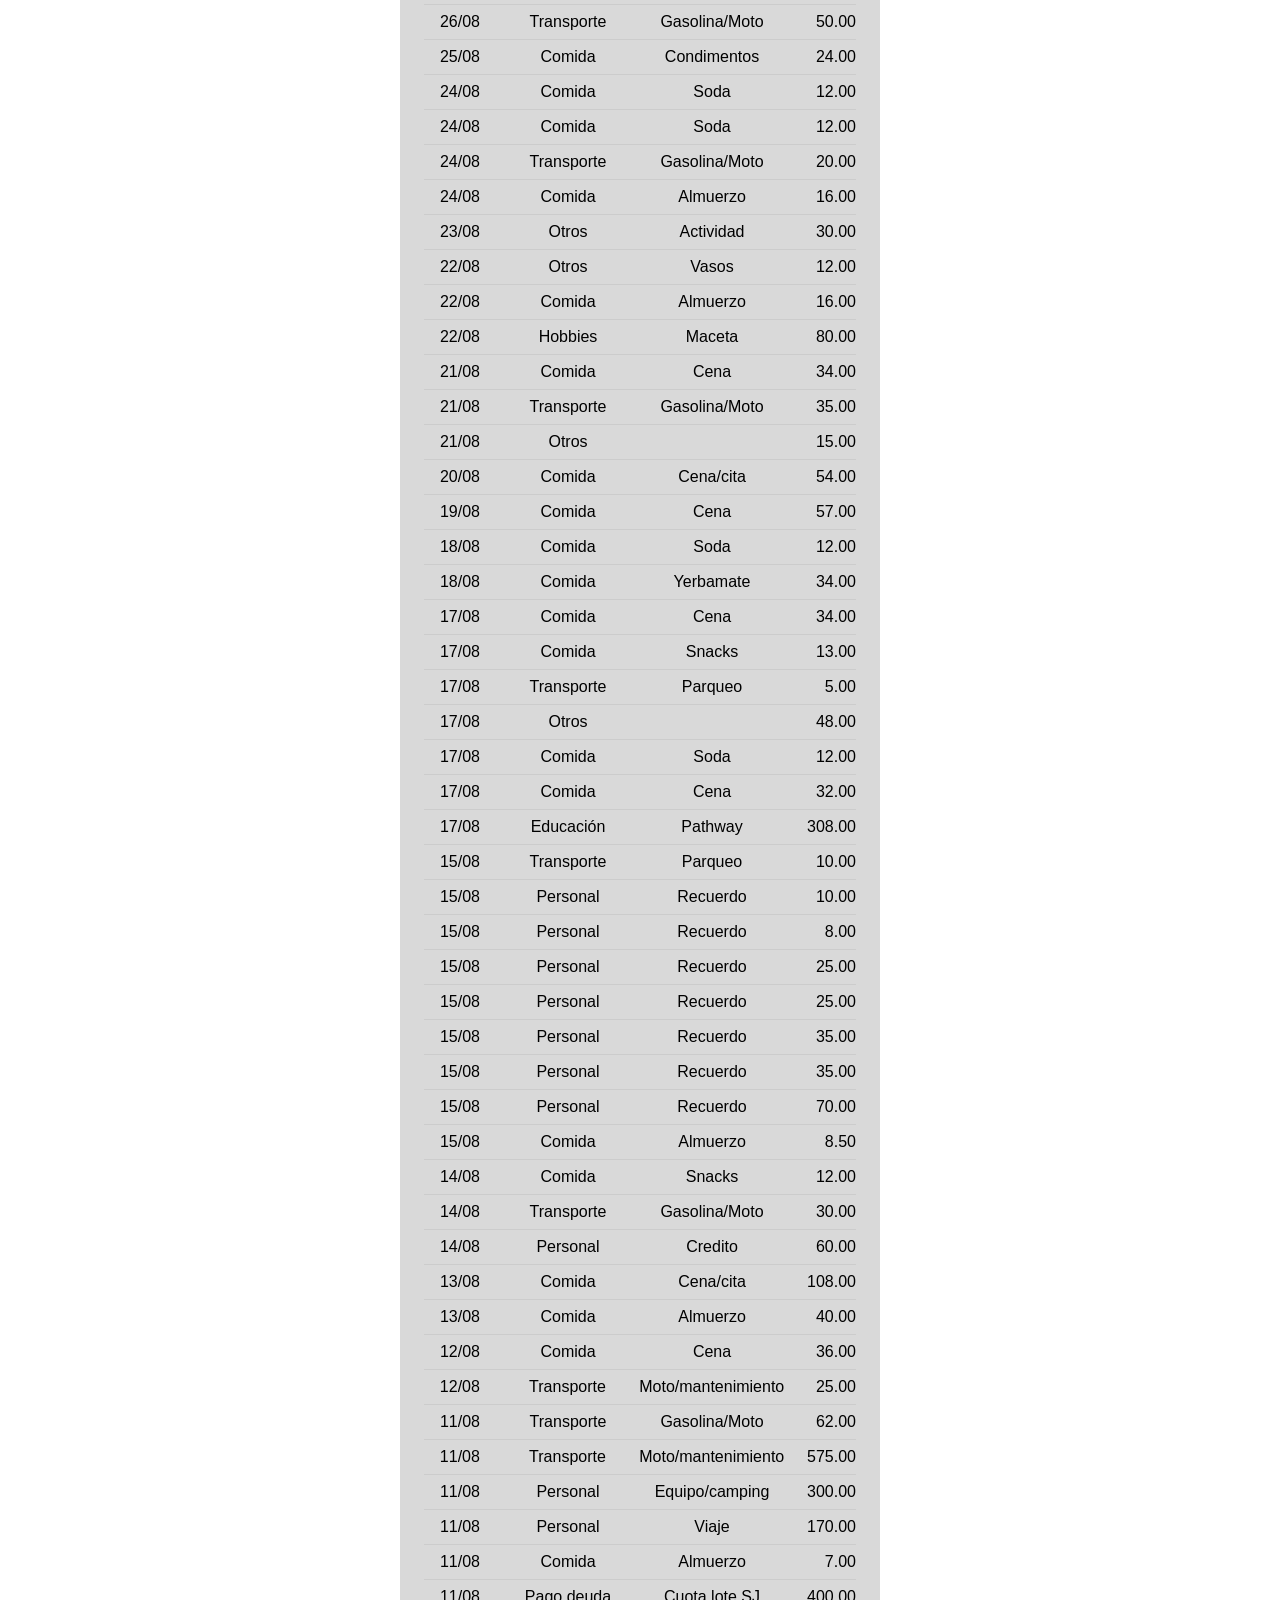
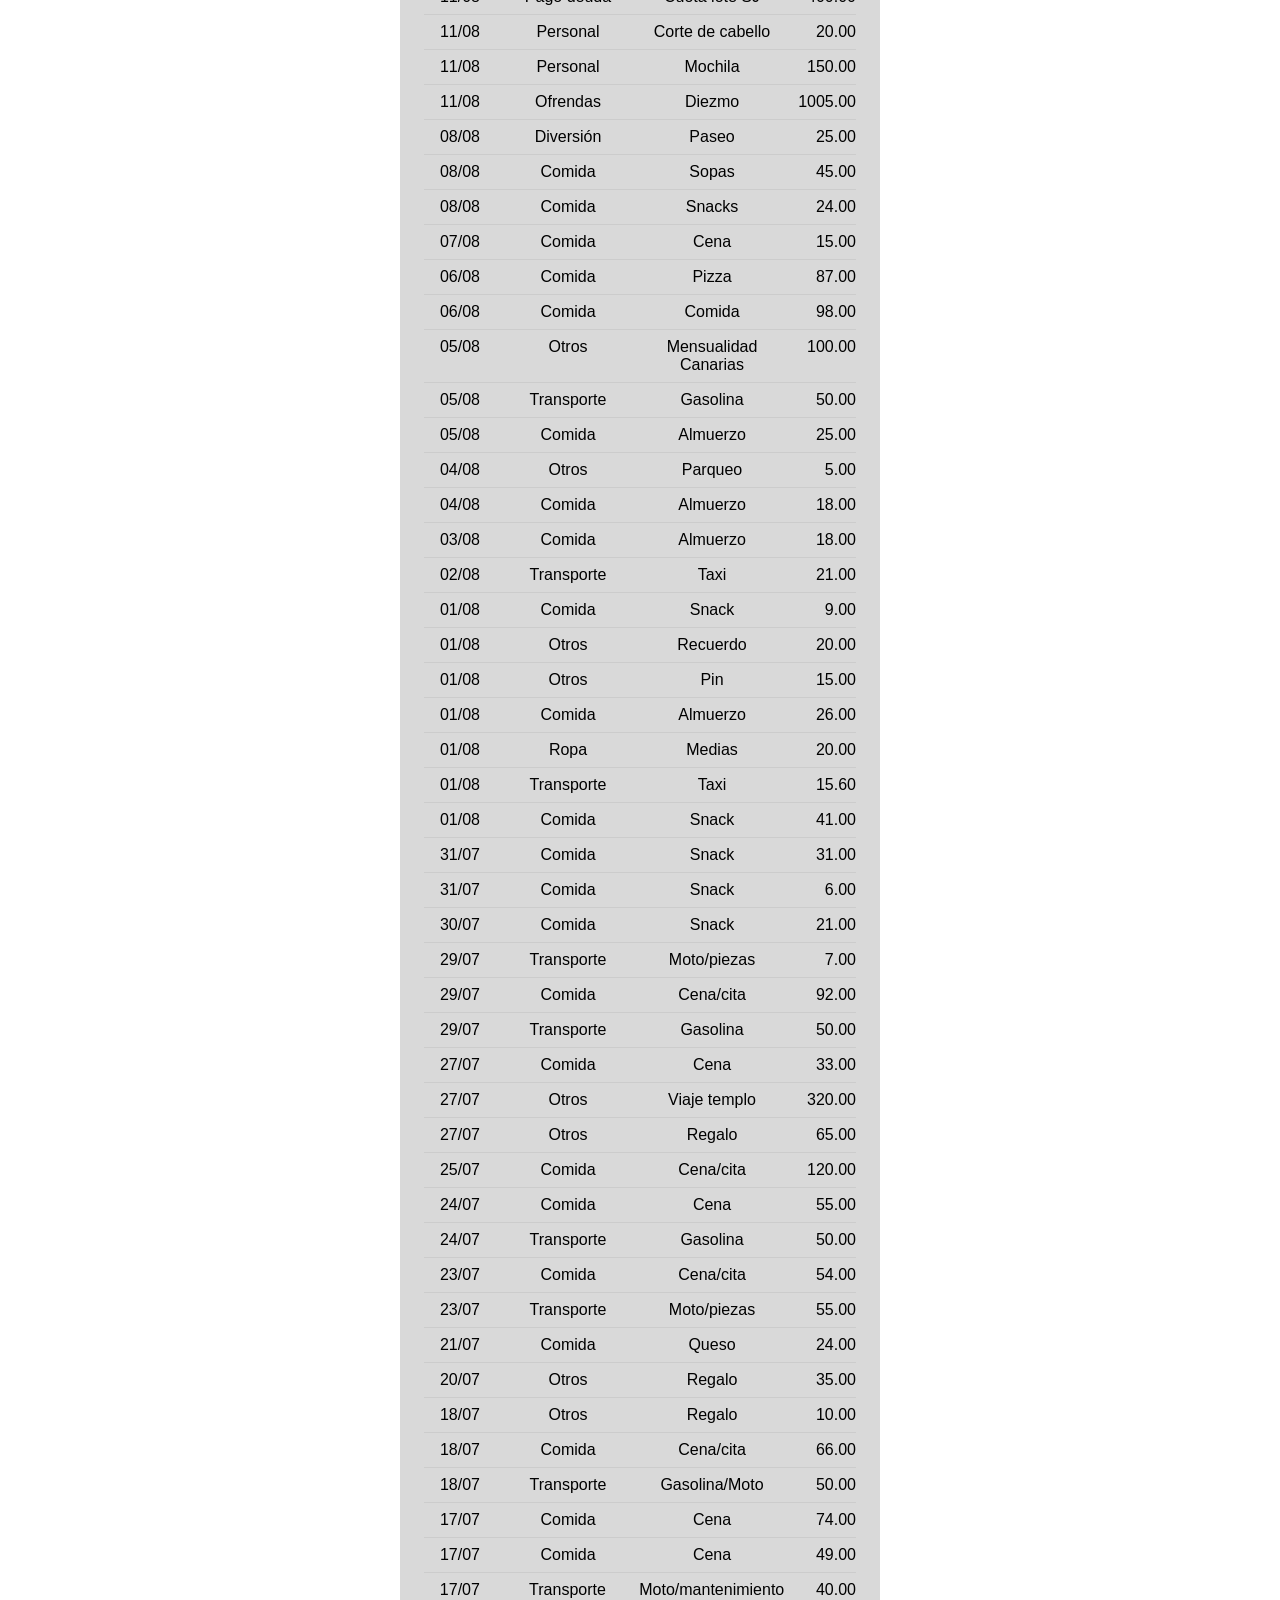
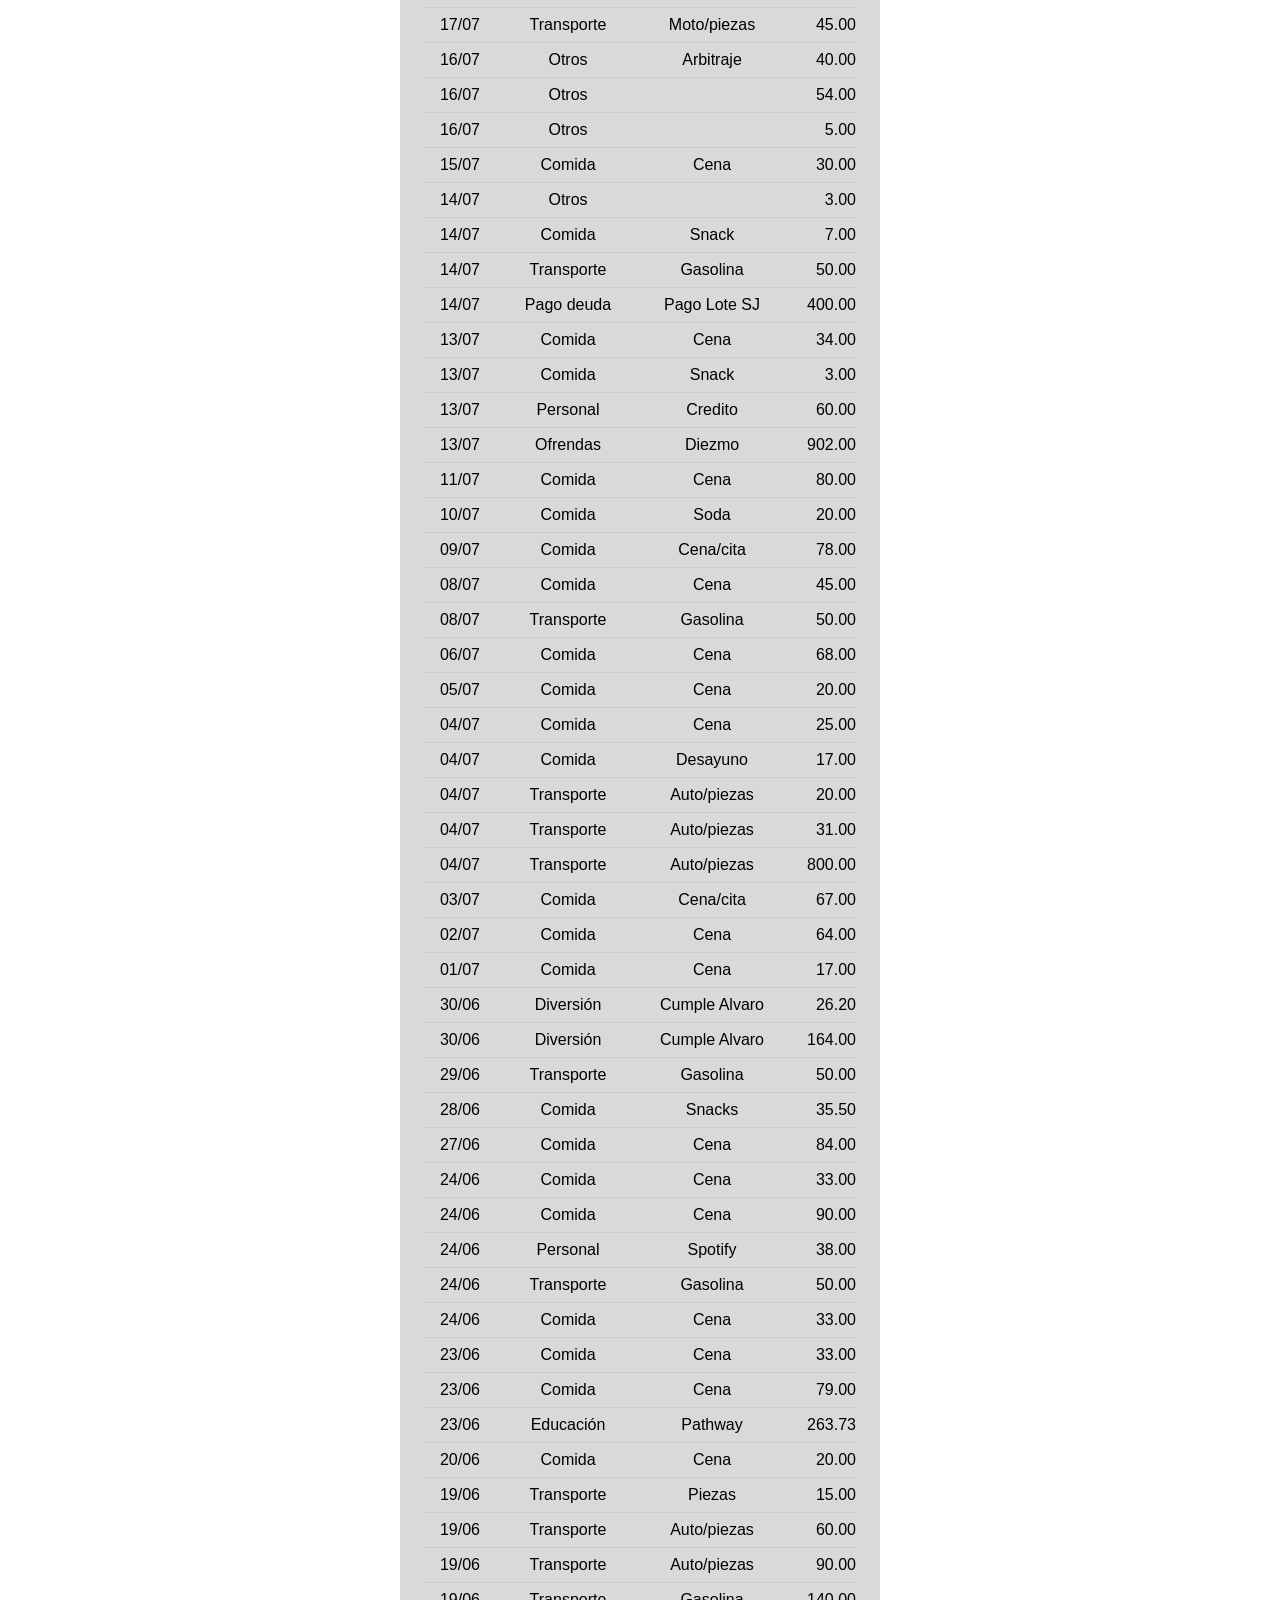
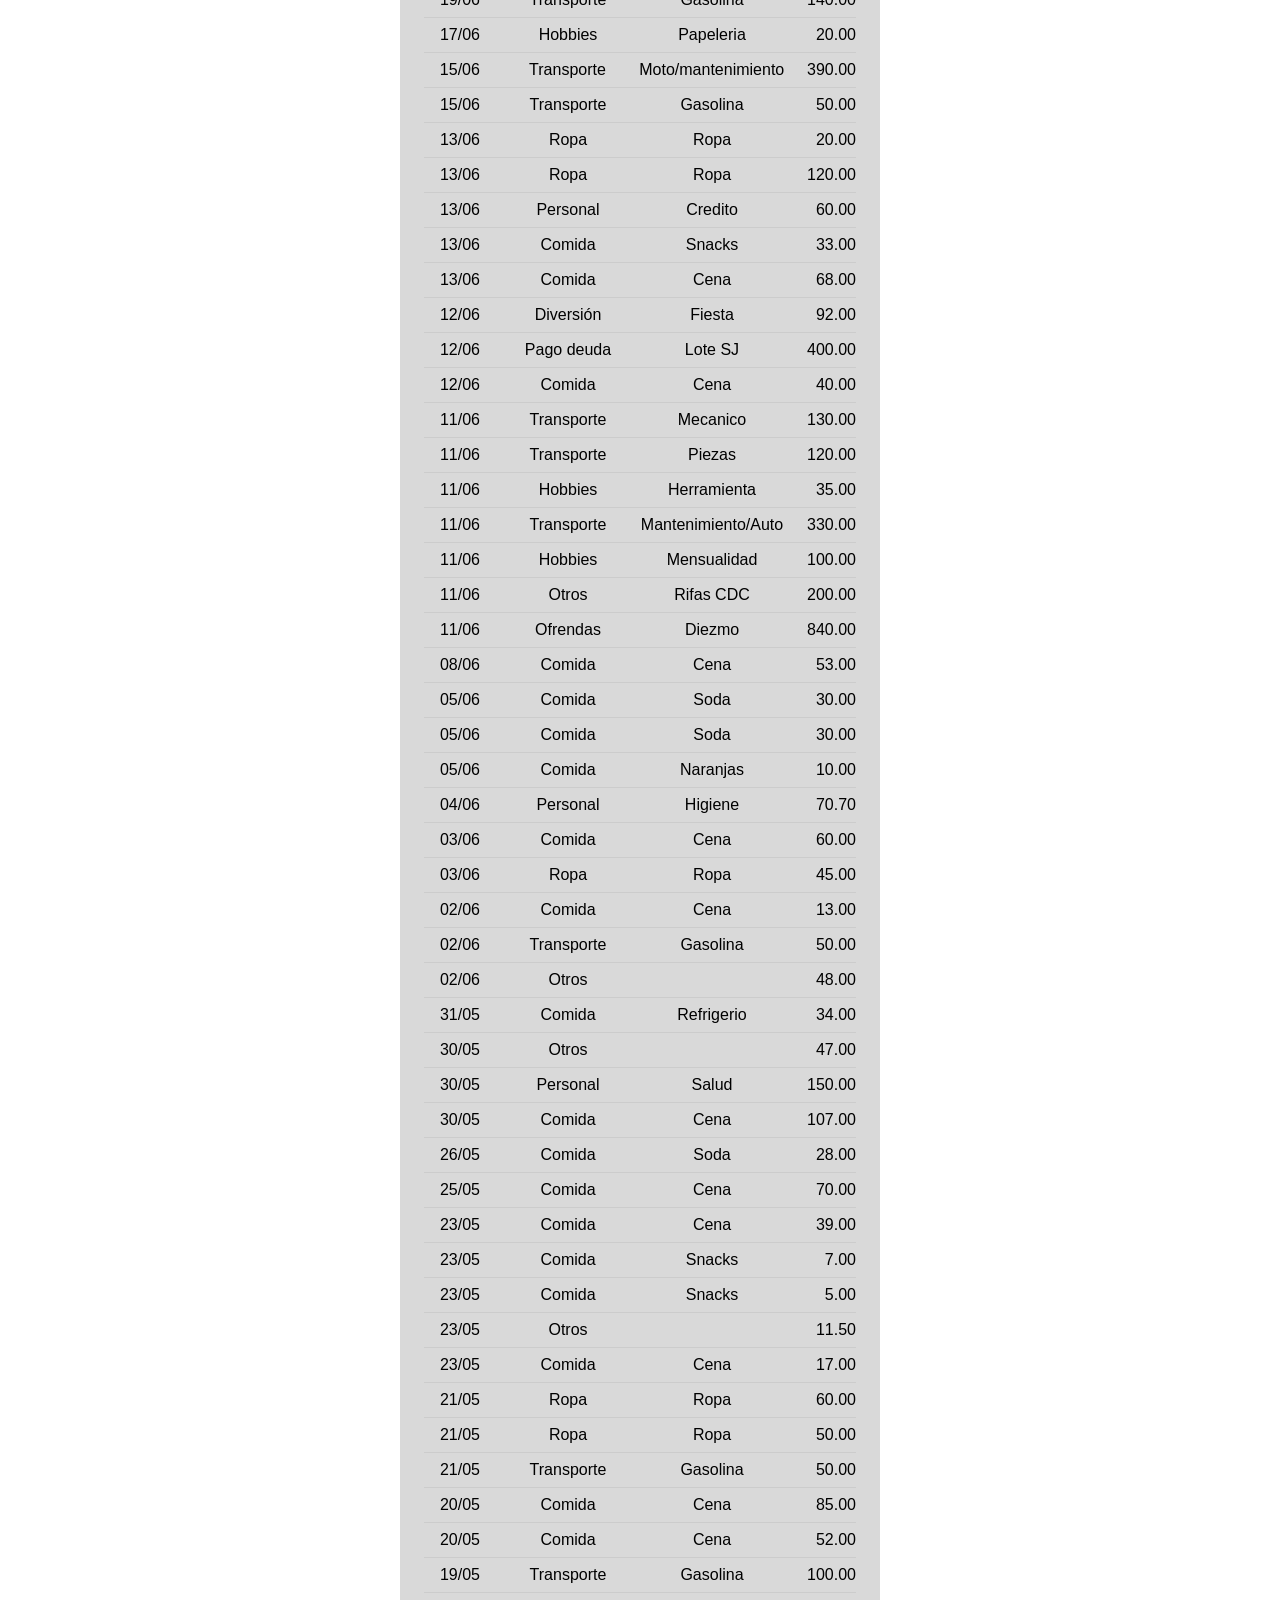
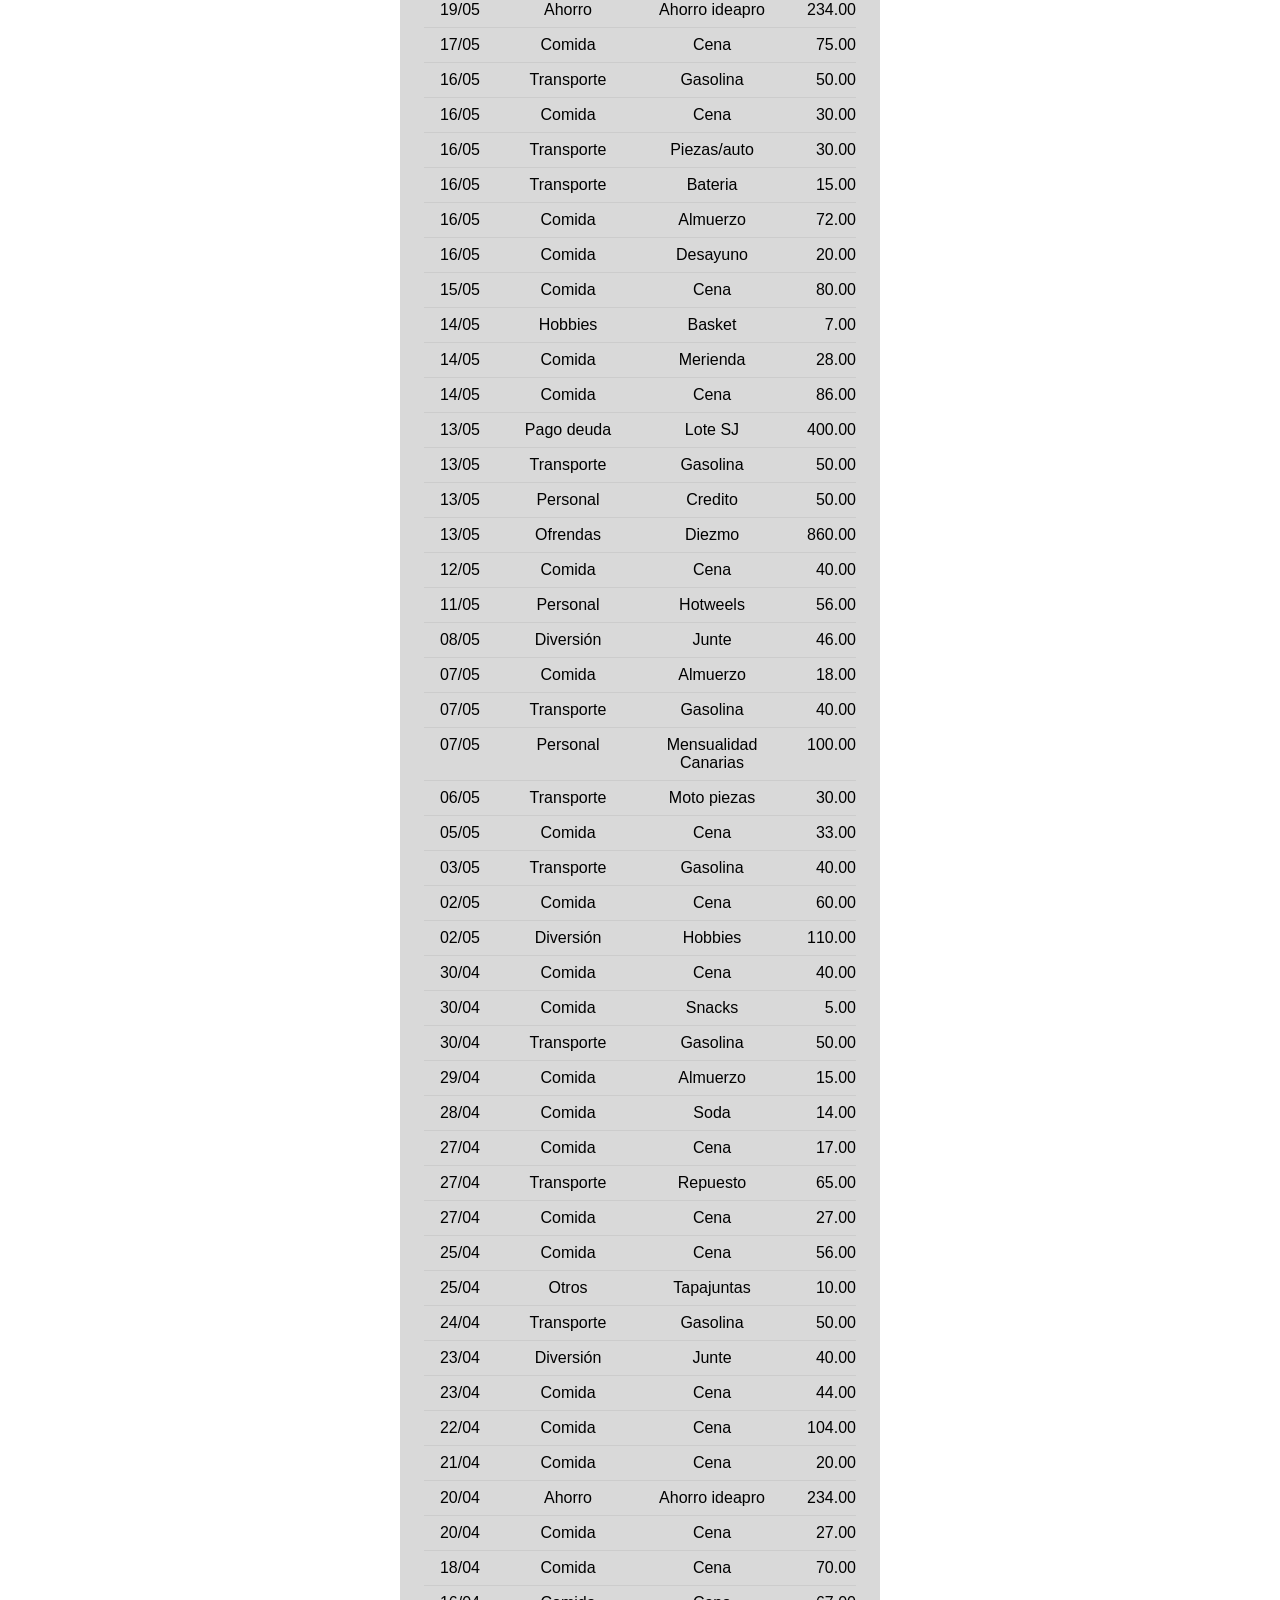
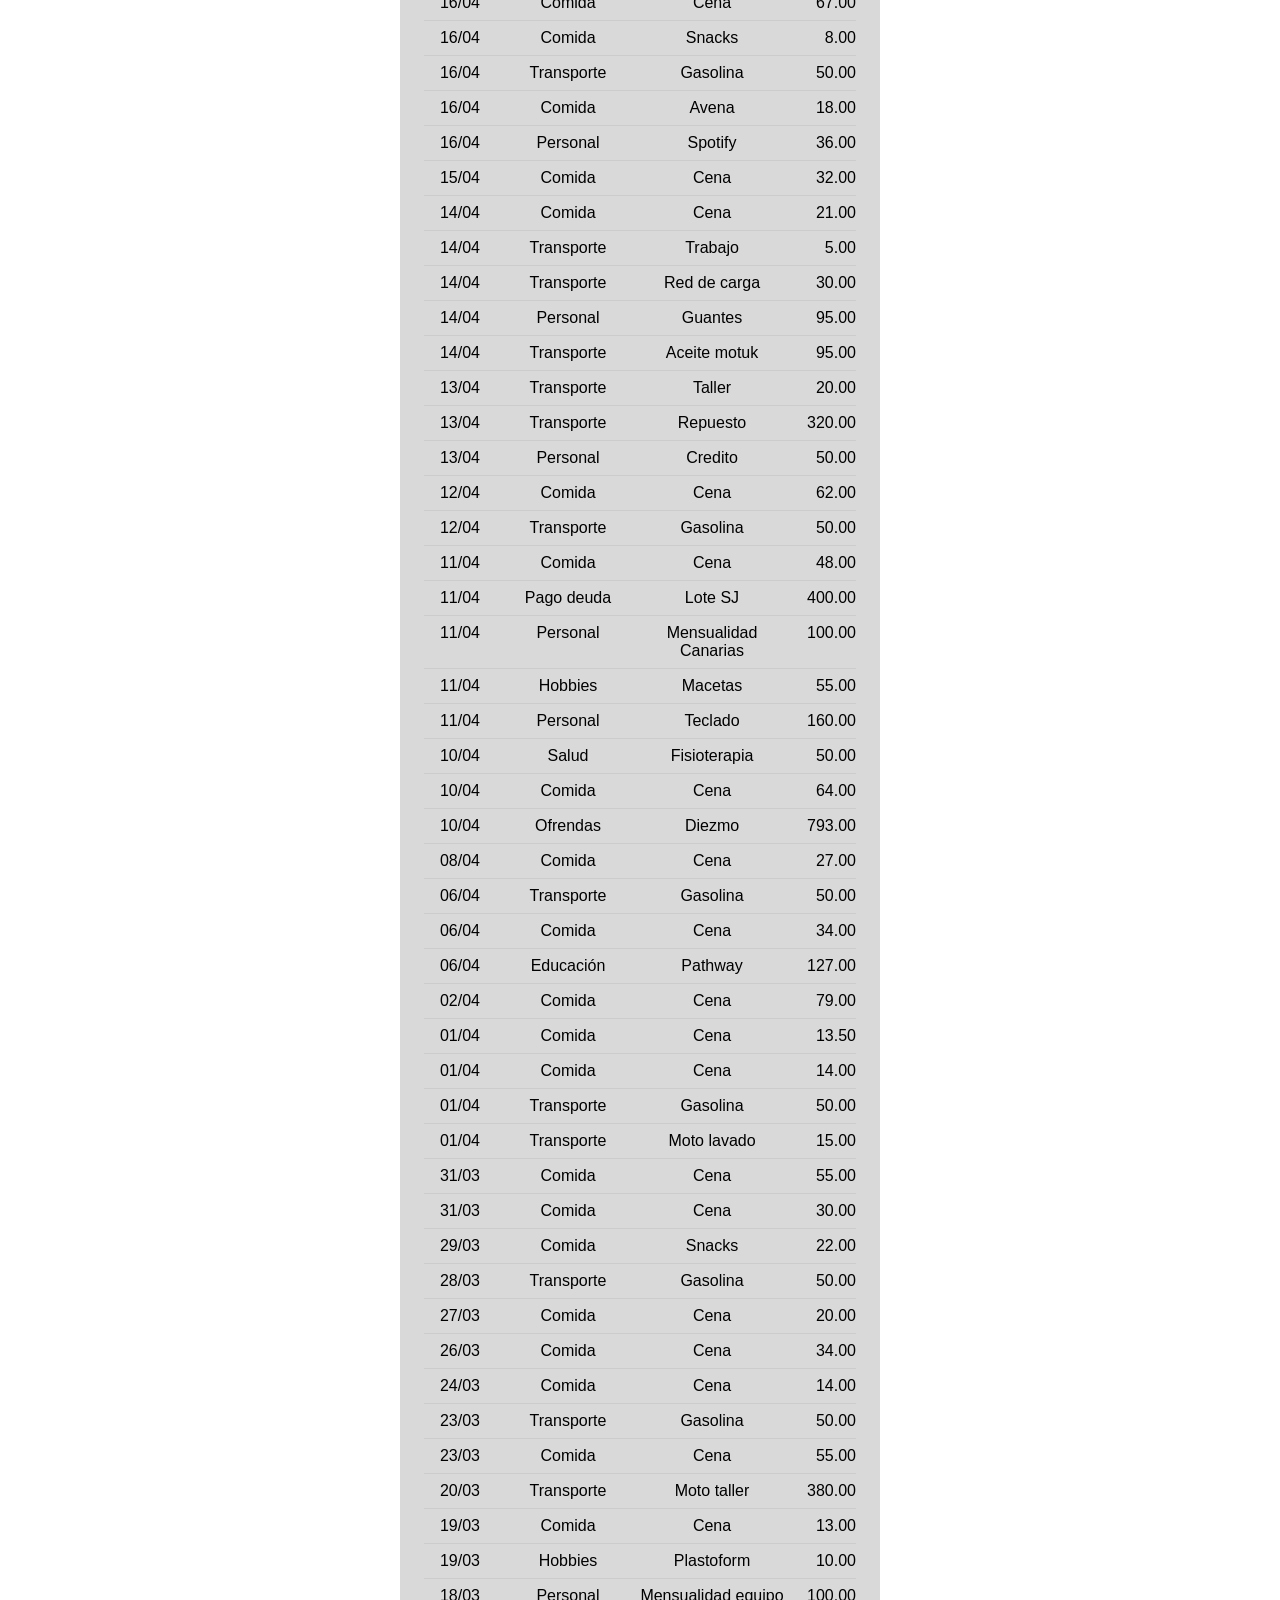
==== commit 0e4b1db4: "FILTROS POR COLUMNA EN PAG. INFORMES" ====
--- a/gastos.html
+++ b/gastos.html
@@ -45,16 +45,40 @@
     
 
     <section id="lista">
-      <div class="fila encabezado">
-        <span>Fecha</span>
-        <span>Categoría</span>
-        <span>Detalle</span>
-        <span>Monto</span>
-      </div>
-      <div id="lista-filas"></div>
-    </section>
+  <div class="fila encabezado">
+    <div class="celda-titulo">
+      <span>Fecha</span>
+      <button type="button" class="btn-filtro" data-col="fecha" aria-label="Filtrar por fecha">
+        <svg viewBox="0 0 24 24" width="14" height="14" aria-hidden="true"><path fill="currentColor" d="M3 4h18l-7 8.5V19l-4 2v-8.5z"/></svg>
+      </button>
+    </div>
+    <div class="celda-titulo">
+      <span>Categoría</span>
+      <button type="button" class="btn-filtro" data-col="categoria" aria-label="Filtrar por categoría">
+        <svg viewBox="0 0 24 24" width="14" height="14" aria-hidden="true"><path fill="currentColor" d="M3 4h18l-7 8.5V19l-4 2v-8.5z"/></svg>
+      </button>
+    </div>
+    <div class="celda-titulo">
+      <span>Detalle</span>
+      <button type="button" class="btn-filtro" data-col="detalle" aria-label="Filtrar por detalle">
+        <svg viewBox="0 0 24 24" width="14" height="14" aria-hidden="true"><path fill="currentColor" d="M3 4h18l-7 8.5V19l-4 2v-8.5z"/></svg>
+      </button>
+    </div>
+    <div class="celda-titulo">
+      <span>Monto</span>
+      <button type="button" class="btn-filtro" data-col="monto" aria-label="Filtrar por monto">
+        <svg viewBox="0 0 24 24" width="14" height="14" aria-hidden="true"><path fill="currentColor" d="M3 4h18l-7 8.5V19l-4 2v-8.5z"/></svg>
+      </button>
+    </div>
+  </div>
+
+  <div id="menu-filtro" class="menu-filtro" hidden></div>
+  <div id="lista-filas"></div>
+</section>
   </main>
 
   <script src="app.js"></script>
 </body>
-</html>+</html>
+
+<!--comentario agregado desde movil 123-->  
--- a/styles/main.css
+++ b/styles/main.css
@@ -401,4 +401,103 @@
     margin: 0;
     font-size: 0.75rem;
     opacity: 0.7;
+}
+
+
+/* Encabezado con iconos de filtro */
+body[data-pagina="gastos"] #lista {
+    position: relative;
+}
+
+.celda-titulo {
+    display: flex;
+    align-items: center;
+    justify-content: center;
+    gap: 4px;
+}
+
+.celda-titulo:last-child {
+    justify-content: flex-end;
+}
+
+.btn-filtro {
+    display: inline-flex;
+    padding: 2px;
+    border: 0;
+    background: transparent;
+    color: var(--text);
+    opacity: 0.55;
+    line-height: 0;
+    cursor: pointer;
+}
+
+.btn-filtro.activo {
+    color: var(--main);
+    opacity: 1;
+}
+
+/* Menú de filtro */
+.menu-filtro {
+    position: absolute;
+    left: 8px;
+    right: 8px;
+    z-index: 5;
+    display: flex;
+    flex-direction: column;
+    gap: 10px;
+    padding: 14px;
+    background-color: var(--background1);
+    border: 1px solid var(--background-dark);
+    border-radius: 12px;
+    box-shadow: 0 8px 24px rgba(0, 0, 0, 0.25);
+    text-align: left;
+}
+
+.menu-filtro[hidden] {
+    display: none;
+}
+
+.menu-filtro label {
+    display: flex;
+    align-items: center;
+    gap: 8px;
+    font-size: 0.9rem;
+}
+
+.menu-filtro input[type="date"],
+.menu-filtro input[type="number"],
+.menu-filtro input[type="text"],
+.menu-filtro select {
+    flex: 1;
+    min-width: 0;
+    padding: 6px;
+    border: 1px solid var(--background-dark);
+    border-radius: 8px;
+    font-family: inherit;
+    font-size: 0.9rem;
+}
+
+.menu-filtro > input[type="text"],
+.menu-filtro > select {
+    width: 100%;
+    box-sizing: border-box;
+    flex: none;
+}
+
+.lista-checks {
+    max-height: 200px;
+    overflow-y: auto;
+    display: flex;
+    flex-direction: column;
+    gap: 6px;
+}
+
+.menu-filtro .limpiar {
+    align-self: flex-start;
+    padding: 6px 12px;
+    border: 1px solid var(--background-dark);
+    border-radius: 8px;
+    background: transparent;
+    cursor: pointer;
+    font-family: inherit;
 }
